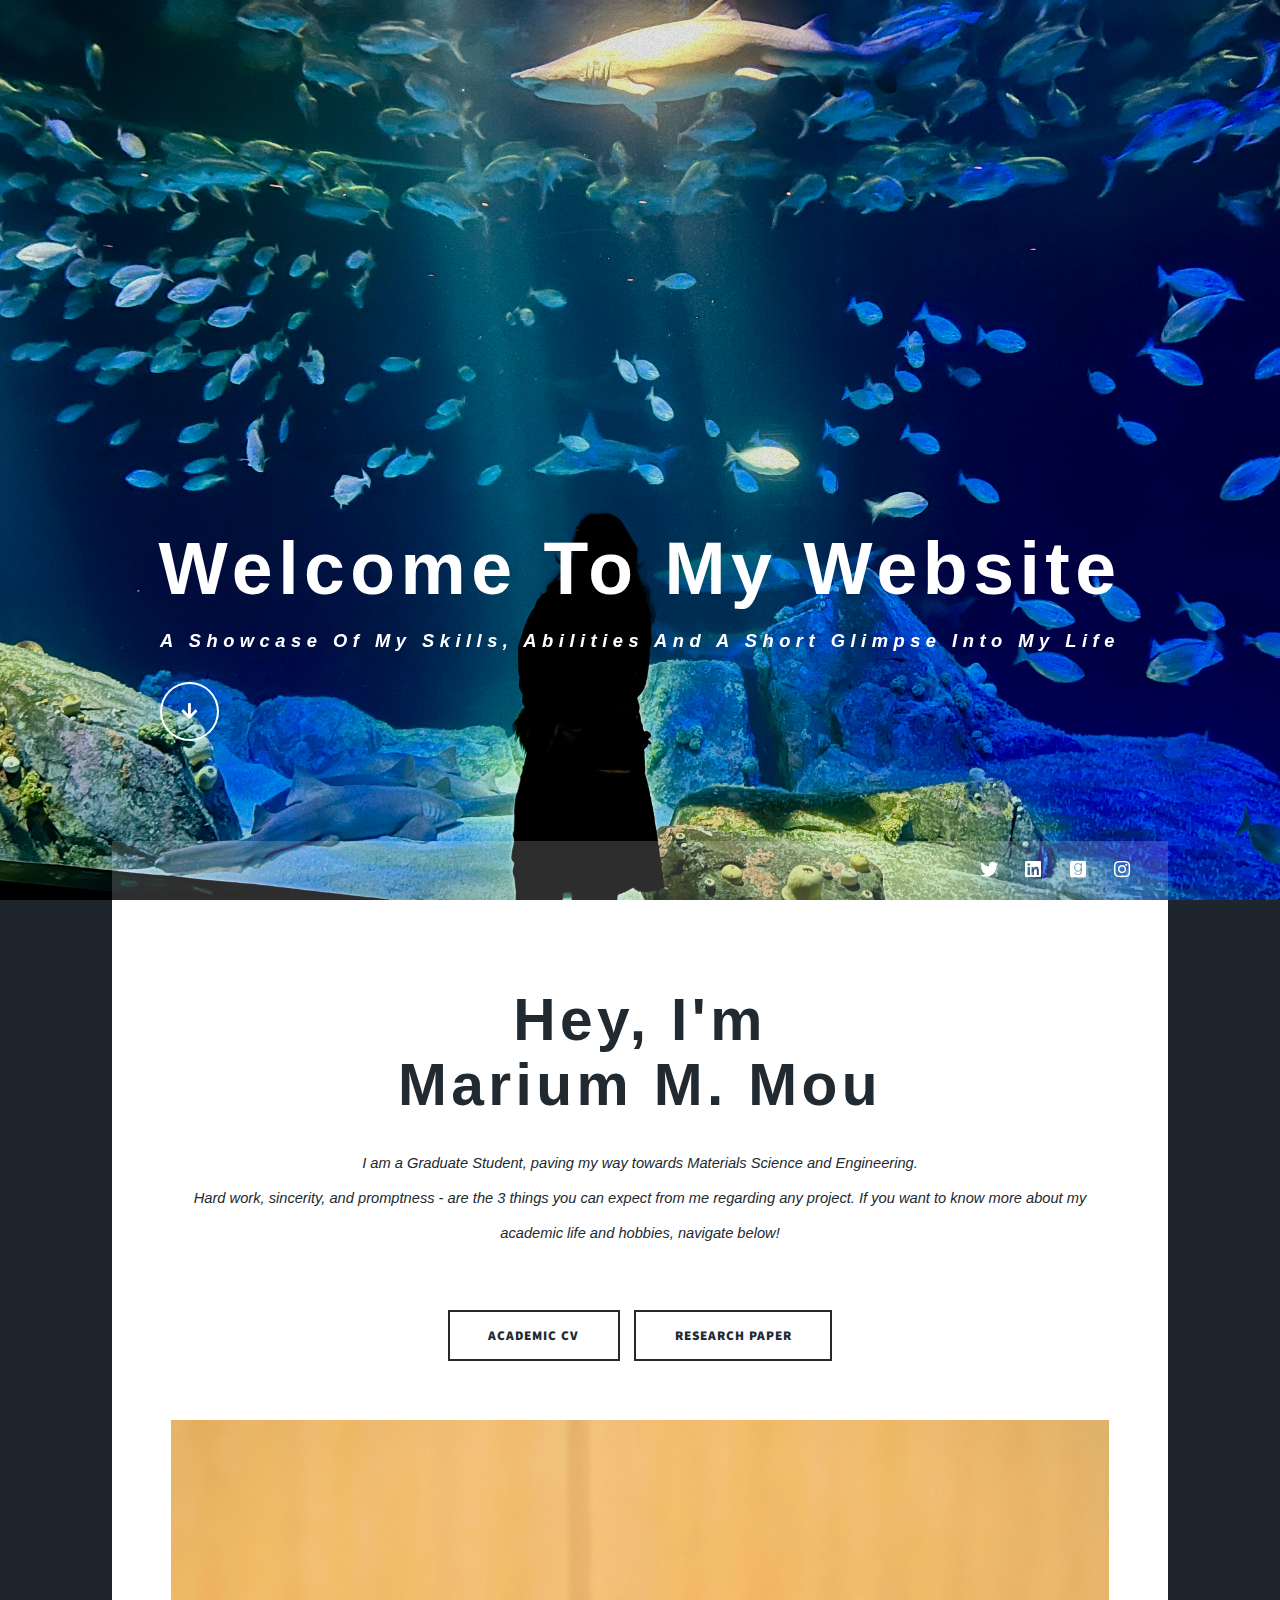
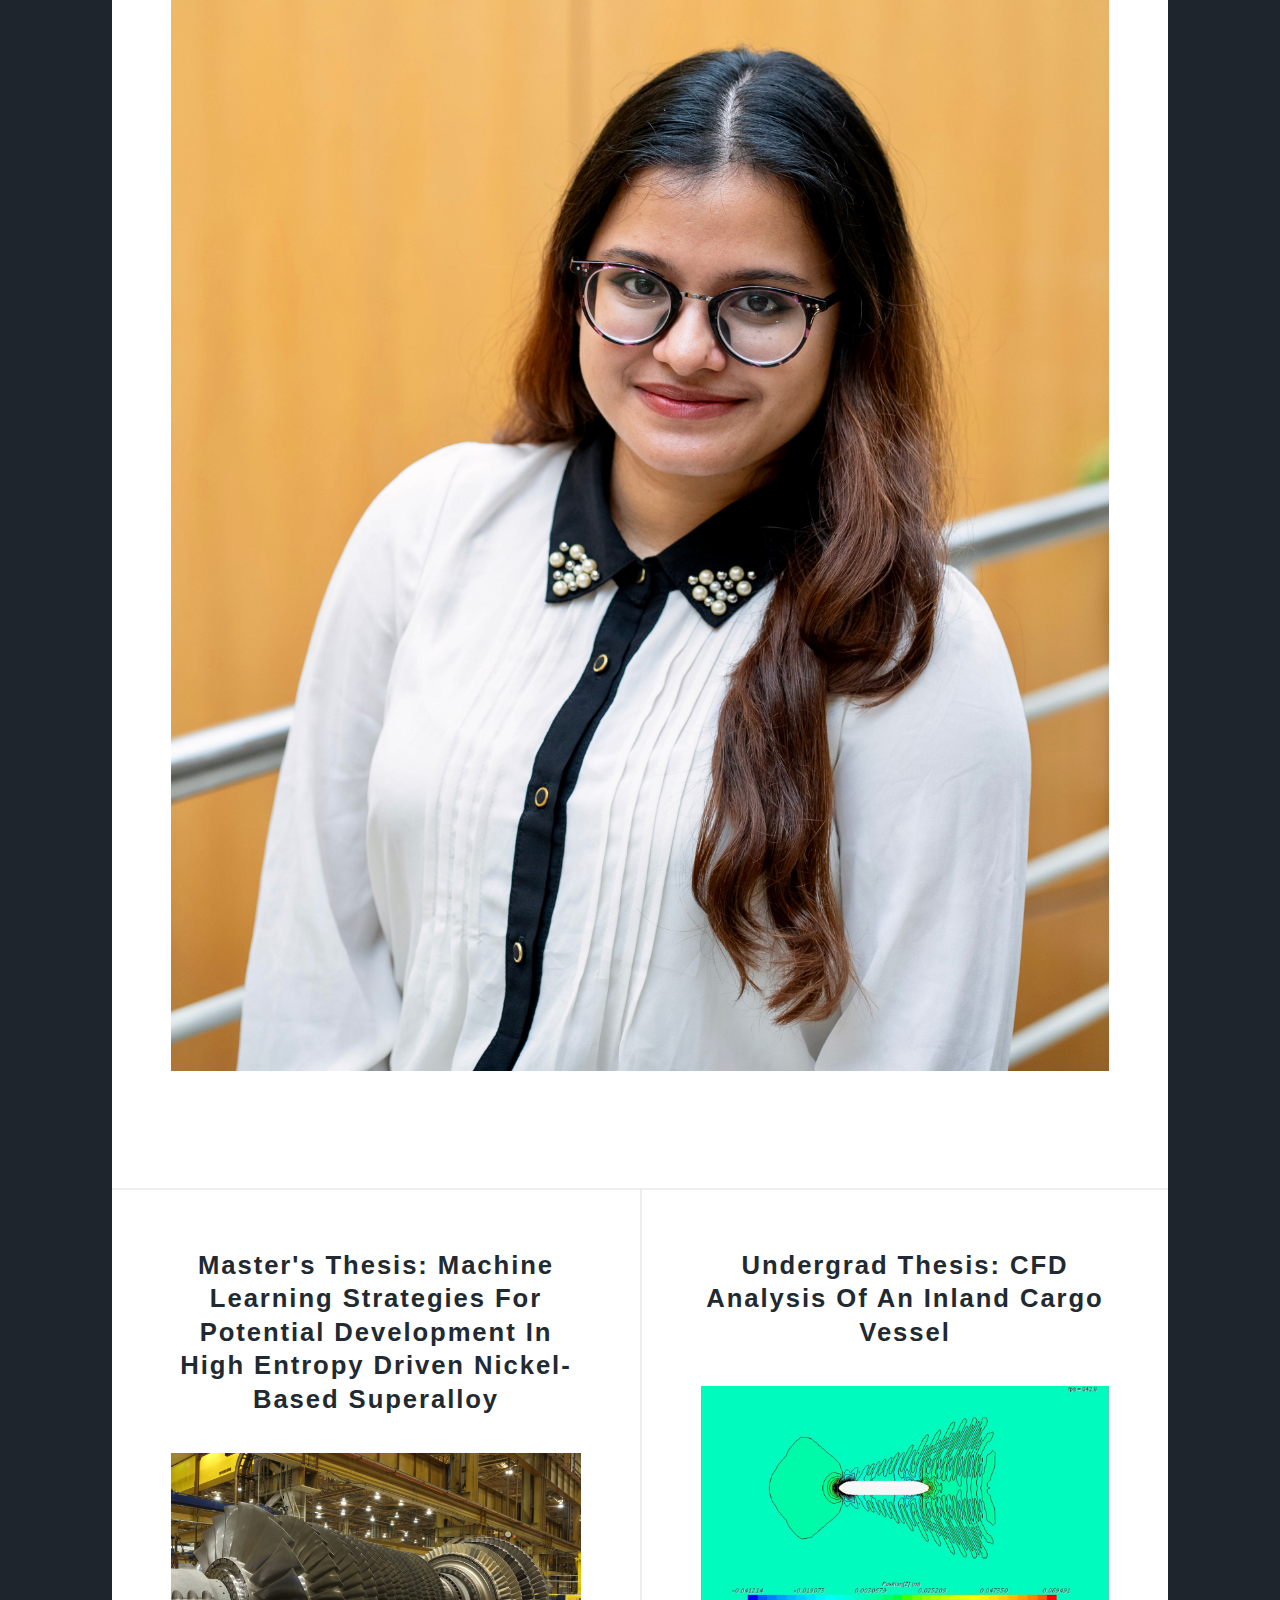
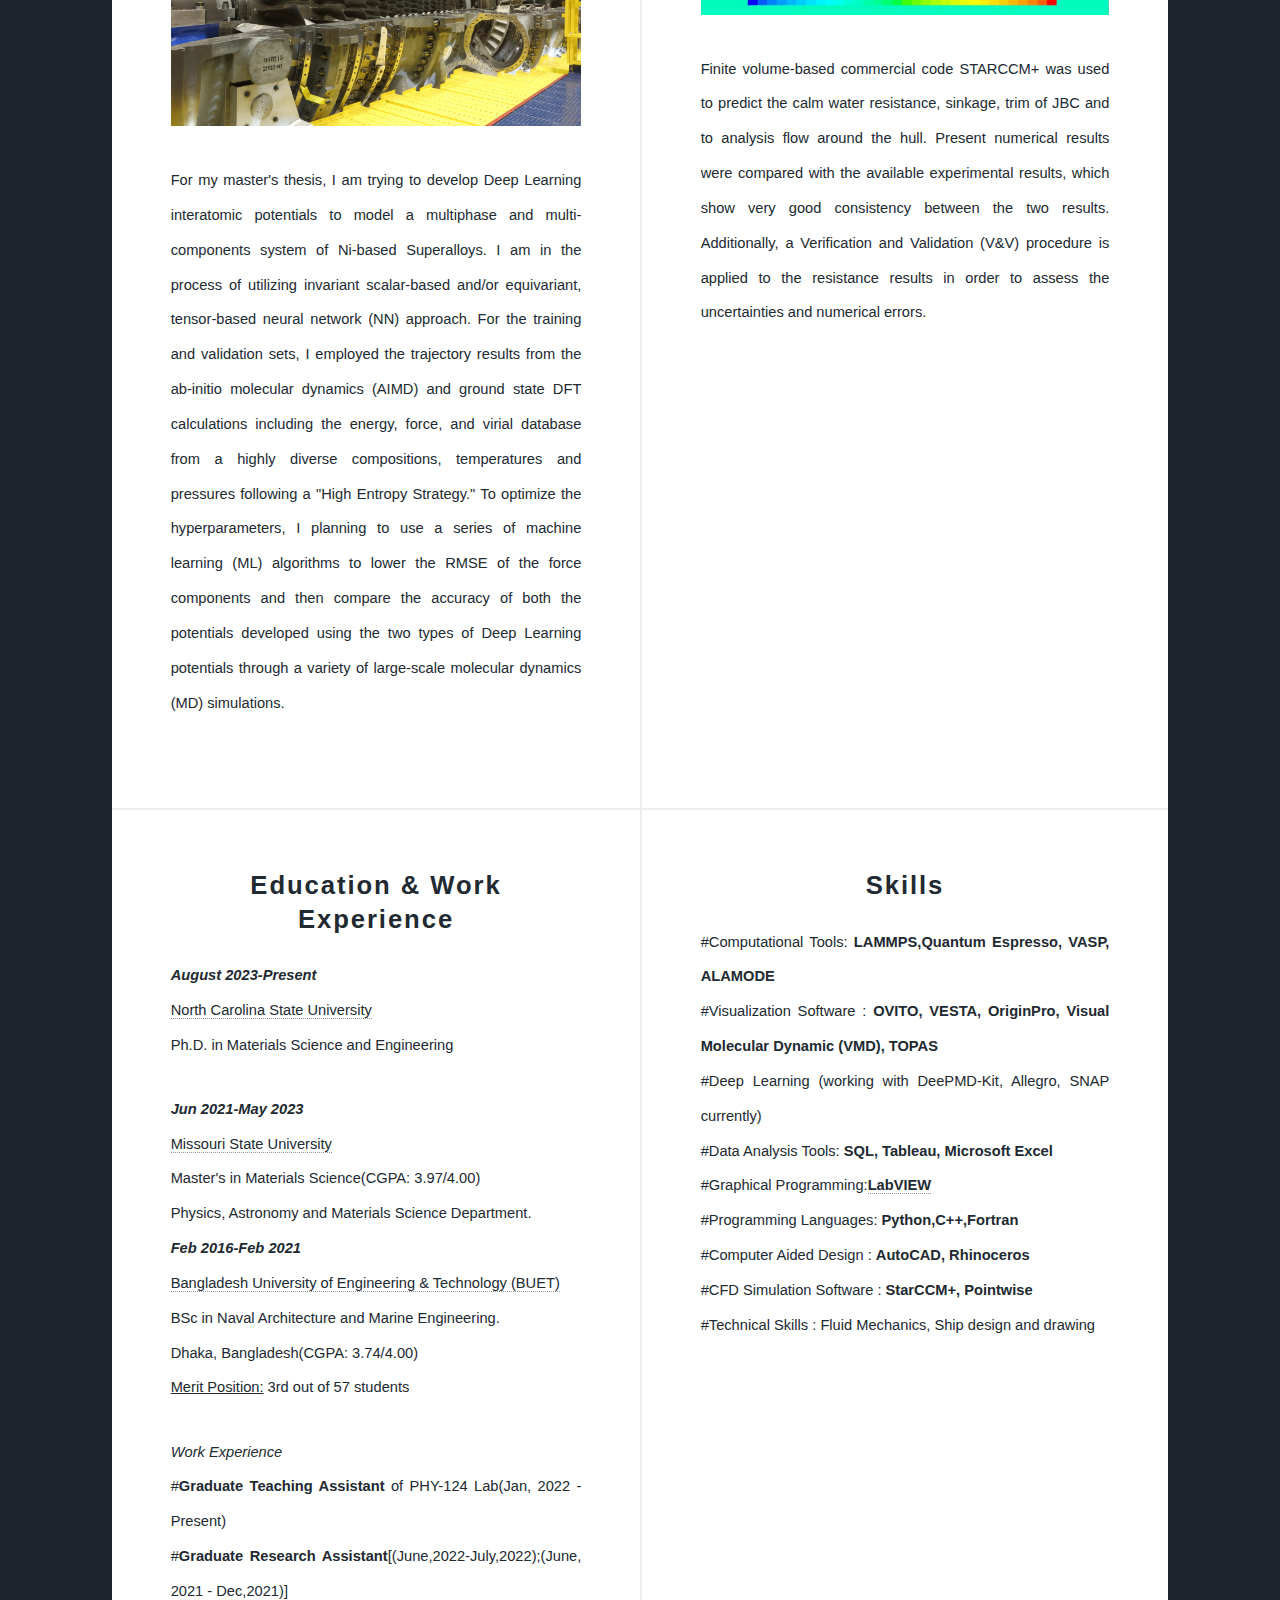
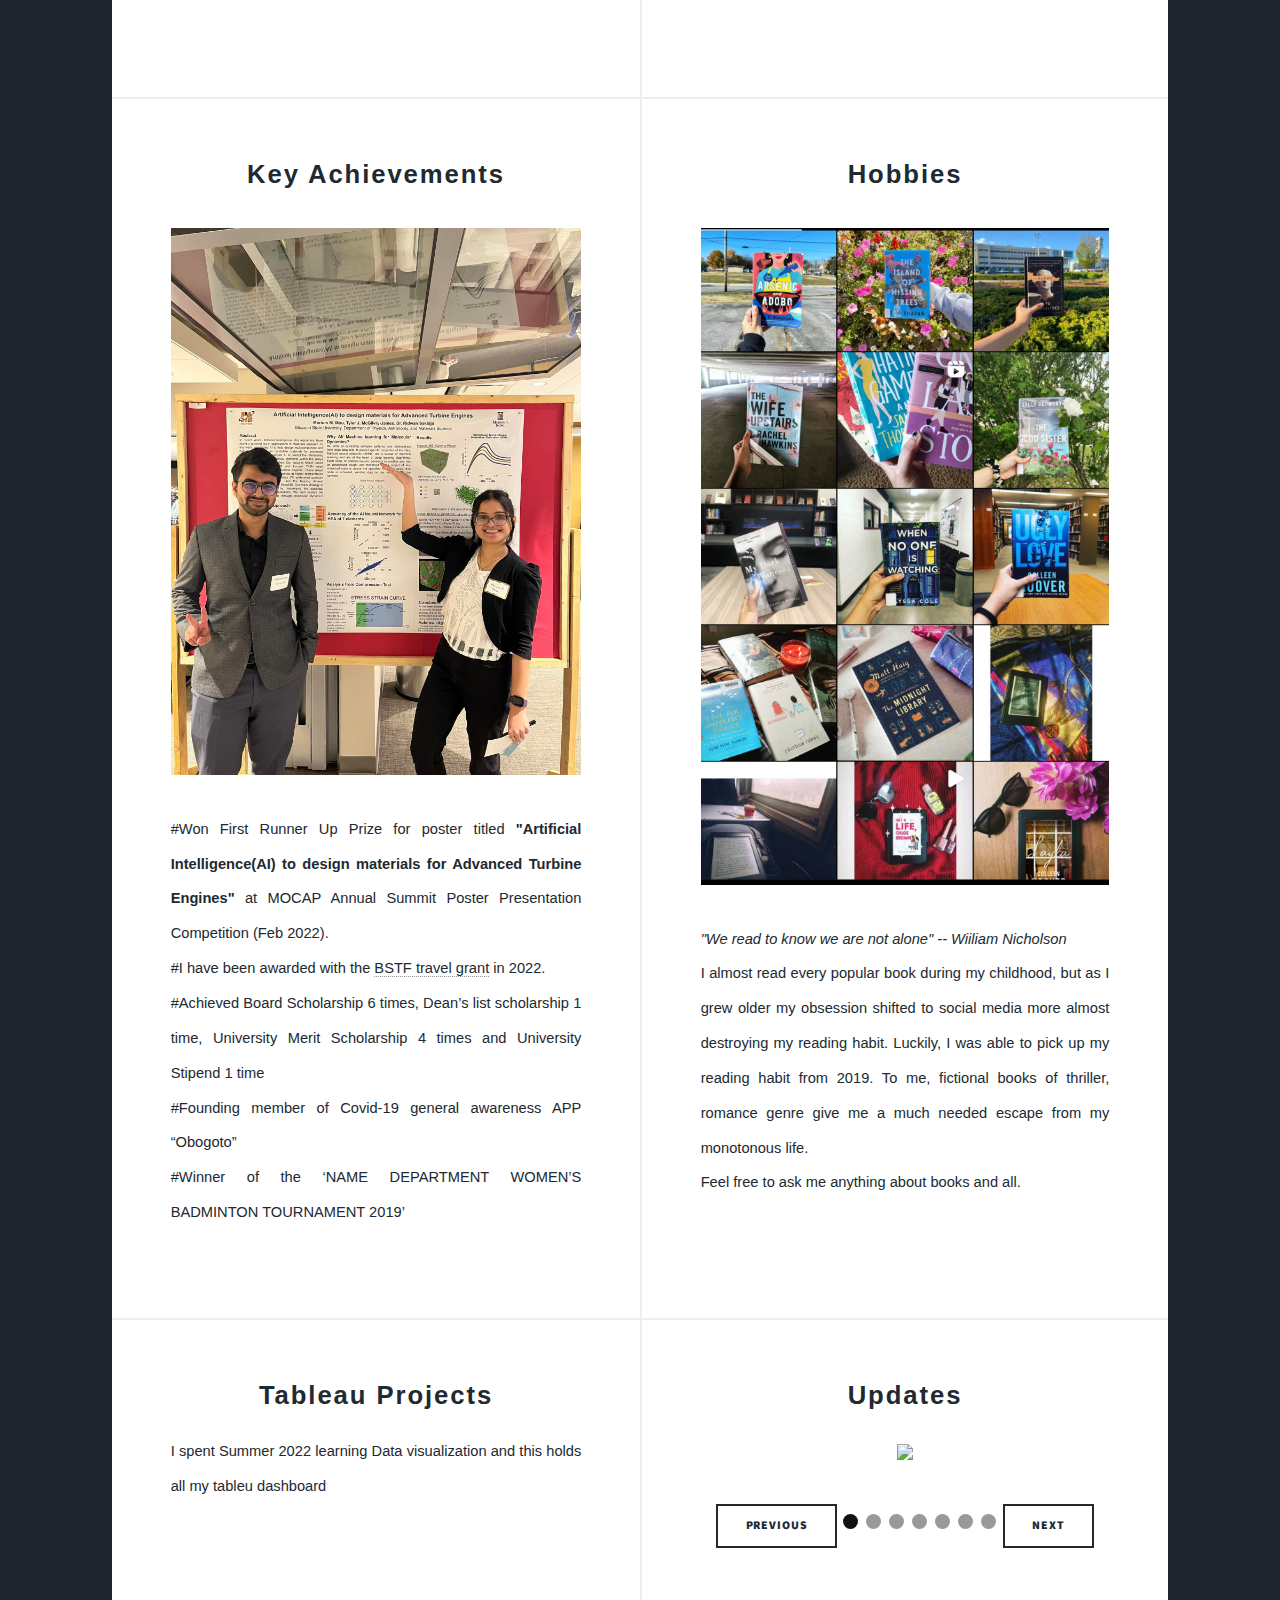
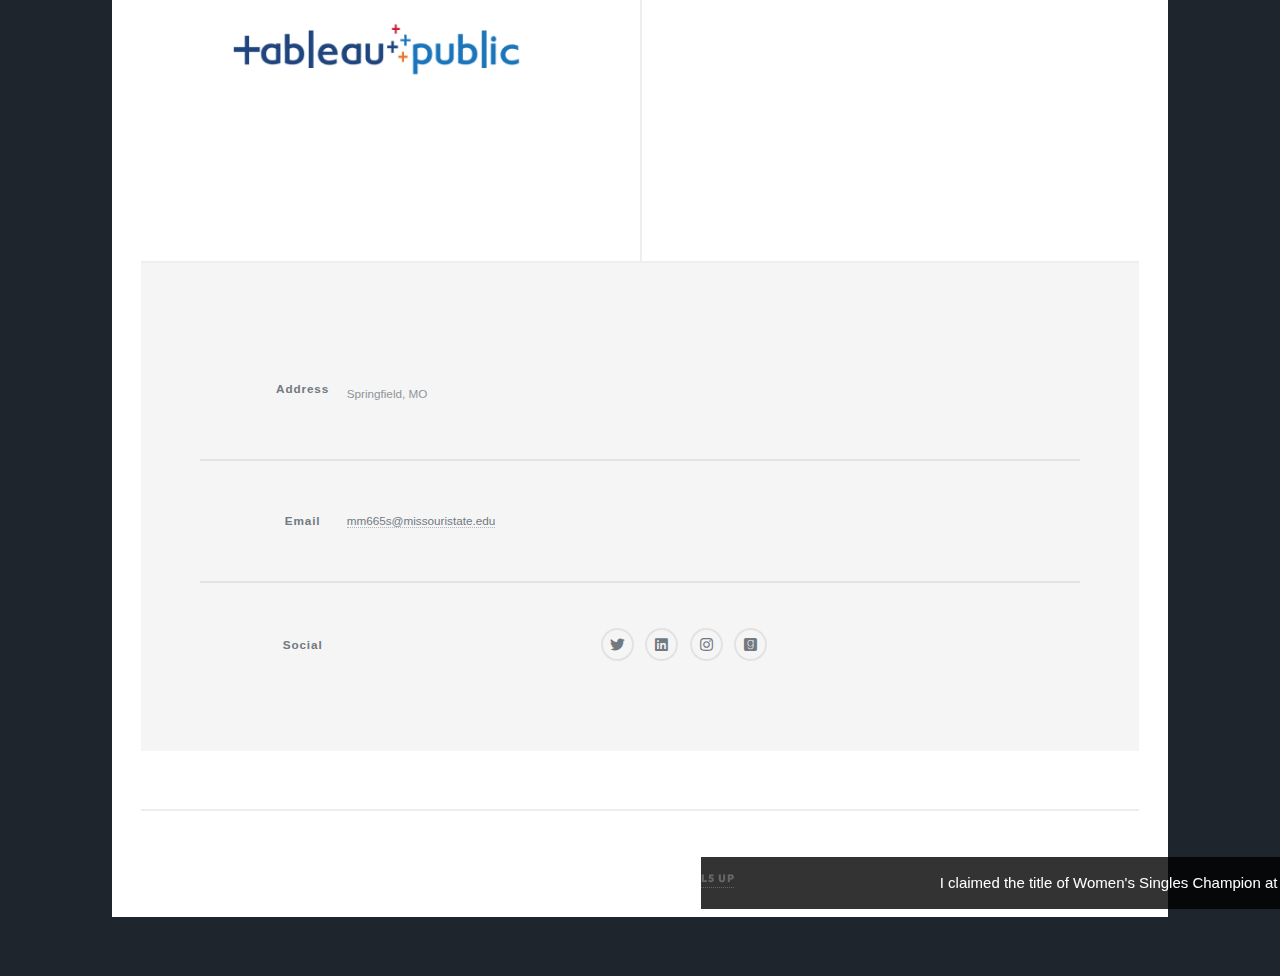
==== index.html @ 419c65ec "Update index.html" ====
<!DOCTYPE HTML>
<!--
	Marium Mostafiz
	html5up.net | @ajlkn
	Free for personal and commercial use under the CCA 3.0 license (html5up.net/license)
-->
<html>
	<head>
		<title>Marium Mostafiz Mou</title>
		<meta charset="utf-8" />
		<meta name="viewport" content="width=device-width, initial-scale=1, user-scalable=no" />
		<link rel="stylesheet" href="assets/css/main.css" />
		<noscript><link rel="stylesheet" href="assets/css/noscript.css" /></noscript>
	</head>
	<body class="is-preload">

		<!-- Wrapper -->
			<div id="wrapper" class="fade-in">

				<!-- Intro -->
					<div id="intro">
						<h1>Welcome to my website<h1>
						<p>A showcase of my skills, abilities and a short glimpse into my life </p>
						<ul class="actions">
							<li><a href="#header" class="button icon solid solo fa-arrow-down scrolly">Continue</a></li>
						</ul>
					</div>

				<!-- Header -->
					<header id="header">
						<a class="logo">MMM</a>
					</header>

				<!-- Nav -->
					<nav id="nav">
						<ul class="links">
							
					
						</ul>
						<ul class="icons">
							
							<li><a href="https://twitter.com/MariumMostafiz" class="icon brands alt fa-twitter"><span class="label">Twitter</span></a></li>
									<li><a href="https://www.linkedin.com/in/marium-mostafiz-mou-281064122/" class="icon brands fa-linkedin"><span class="label">Instagram</span></a></li>
									<li><a href="https://www.goodreads.com/user/show/91054111-marium-mostafiz-mou" class="icon brands alt fa-goodreads"><span class="label">goodreads</span></a></li>
									
									<li><a href="https://www.instagram.com/skint_book_lover/?hl=en" class="icon brands alt fa-instagram"><span class="label">Instagram</span></a></li>
						</ul>
					</nav>

				<!-- Main -->
					<div id="main">

						<!-- Featured Post -->
							<article class="post featured">
								<header class="major">
									
									<h2>Hey, I'm <br />
									Marium M. Mou</a></h2>
									<p>I am a Graduate Student, paving my way towards Materials Science and Engineering.<br />
										Hard work, sincerity, and promptness - are the 3 things you can expect from me regarding any project.
										If you want to know more about my academic life and hobbies, navigate below!<br />
								</p>
								</header>
						<ul class="actions special">
									<li><button onclick="location.href='Academic_CV_MMM_UPDATED.pdf'" class="button large">Academic CV</a></li>
									<li><a href="https://scholar.google.com/citations?user=sXoCIAUAAAAJ&hl=en&oi=sra" class="button large">Research Paper</a></li>
								</ul>
								<a  class="image main"><img src="images/IMG_9381.jpg" alt="" /></a>
								
							</article>

						<!-- Posts -->
							<section class="posts">
								<article>
									<header>
										
										<h2><a href="https://meetings.aps.org/Meeting/MAR22/Session/Q46.10">Master's Thesis: Machine Learning Strategies for <br />
										Potential Development in high entropy driven Nickel-Based Superalloy</a></h2>
									</header>
									<a  class="image fit"><img src="images/pic02.jpg" alt="" /></a>
									<p>For my master's thesis, I am trying to develop Deep Learning interatomic potentials to model a multiphase and multi-components system of Ni-based Superalloys. I am in the process of utilizing invariant scalar-based and/or equivariant, tensor-based neural network (NN) approach. For the training and validation sets, I employed the trajectory results from the ab-initio molecular dynamics (AIMD) and ground state DFT calculations including the energy, force, and virial database from a highly diverse compositions, temperatures and pressures following a "High Entropy Strategy." To optimize the hyperparameters, I planning to use a series of machine learning (ML) algorithms to lower the RMSE of the force components and then compare the accuracy of both the potentials developed using the two types of Deep Learning potentials through a variety of large-scale molecular dynamics (MD) simulations.  </p>
									<ul class="actions special">
										
									</ul>
								</article>
								<article>
									<header>
										
										<h2><a href="https://www.taylorfrancis.com/chapters/edit/10.1201/9781003320272-47/comparative-study-resistance-prediction-using-different-rans-solvers-rahaman-zakaria-mostafiz-islam">Undergrad Thesis: CFD Analysis of an Inland Cargo Vessel<br />
									</a></h2>
									</header>
									<a class="image fit"><img src="images/pic03.jpg" alt="" /></a>
									<p>Finite volume-based commercial code STARCCM+ was
										used to predict the calm water resistance, sinkage, trim of JBC and to analysis flow around the hull.
										Present numerical results were compared with the available experimental results, which show very good
										consistency between the two results. Additionally, a Verification and Validation (V&amp;V) procedure is
										applied to the resistance results in order to assess the uncertainties and numerical errors. </p>
									<ul class="actions special">
										
									</ul>
								</article>
								<article>
									<header>
										
										<h2>Education & Work Experience<br />
										</h2>
									</header>
									
									<p><em><b>August 2023-Present</em></b><br /><a href="https://www.mse.ncsu.edu/">

										North Carolina State University</a><br />
										
										Ph.D. in Materials Science and Engineering<br />
										
									
									<p><em><b>Jun 2021-May 2023</em></b><br /><a href="https://www.missouristate.edu/">

										Missouri State University</a><br />
										
										Master's in Materials Science(CGPA: 3.97/4.00)<br />
										
										Physics, Astronomy and Materials Science Department.<br />

									<em><b>Feb 2016-Feb 2021</em></b><br /><a href="https://www.buet.ac.bd/web/#/">
										Bangladesh University of Engineering & Technology (BUET)</a><br />
									BSc in Naval Architecture and Marine Engineering.<br />
									Dhaka, Bangladesh(CGPA: 3.74/4.00)<br />
									<u>Merit Position:</u> 3rd out of 57 students<br />
									<p><em>Work Experience</em><br/>
											  #<b>Graduate Teaching Assistant</b> of PHY-124 Lab(Jan, 2022 - Present)<br/>
									   #<b>Graduate Research Assistant</b>[(June,2022-July,2022);(June, 2021 - Dec,2021)]<br/></p>



										
									
										
									
									</p>
									<ul class="actions special">
										<li><a href="#" ></a></li>
									</ul>
								</article>
								<article>
									<header>
										
										<h2>Skills<br />
										</a></h2>
									</header>
									
									<p> #Computational Tools: <b>LAMMPS,Quantum Espresso, VASP, ALAMODE</b><br />
										#Visualization Software : <b>OVITO, VESTA, OriginPro, Visual Molecular Dynamic (VMD), TOPAS</b><br />
										#Deep Learning (working with DeePMD-Kit, Allegro, SNAP currently)<br />
										#Data Analysis Tools: <b>SQL, Tableau, Microsoft Excel</b><br />
										#Graphical Programming:<b><a href="https://livemissouristate-my.sharepoint.com/:p:/g/personal/mm665s_login_missouristate_edu/EVOlqI3rJghHgBRMPtbC-HwBcKuM5pqjo9LuR5aTsO_8Rg?e=da4Fbv">LabVIEW</b></a><br />
		
										#Programming Languages: <b>Python,C++,Fortran</b><br />
										#Computer Aided Design : <b>AutoCAD, Rhinoceros</b><br />
										#CFD Simulation Software : <b>StarCCM+, Pointwise</b><br />
										#Technical Skills : Fluid Mechanics, Ship design and drawing<br />

										
									</p>
									<ul class="actions special">
										<li><a href="#" ></a></li>
									</ul>
								</article>
								<article>
									<header>
										
										<h2>Key Achievements<br />
										</a></h2>
									</header>
									<a  class="image fit"><img src="images/mocap2.jpg" alt="" /></a>
									<p>#Won First Runner Up Prize for poster titled<b> "Artificial Intelligence(AI) to design materials for Advanced Turbine Engines" </b>at MOCAP Annual Summit Poster Presentation Competition (Feb 2022).</b><br />
				#I have been awarded with the <a href="https://bstf.erd.gov.bd/certification">
										BSTF travel grant</a> in 2022.	<br />				   
				#Achieved Board Scholarship 6 times, Dean’s list scholarship 1 time, University Merit Scholarship 4 times and University Stipend 1 time<br/>
									   #Founding member of Covid-19 general awareness APP “Obogoto”<br/>
									   #Winner of the ‘NAME DEPARTMENT WOMEN’S BADMINTON TOURNAMENT 2019’<br/>
															   
									</p>
									<ul class="actions special">
										<li><a href="#"></a></li>
									</ul>
								</article>
								<article>
									<header>
										
										<h2><a href="#">Hobbies<br />
										</a></h2>
									</header>
									<a href="https://www.instagram.com/skint_book_lover/?hl=en" class="image fit"><img src="images/pic07.jpeg" alt="" /></a>
									<p><em>"We read to know we are not alone" -- Wiiliam Nicholson</em><br/>
									I almost read every popular book during my childhood, but as I grew older my obsession shifted to social media more almost destroying my reading habit. Luckily, I was able to pick up my reading habit from 2019. To me, fictional books of thriller, romance genre give me a much needed escape from my monotonous life.<br/>
									Feel free to ask me anything about books and all.



									</p>
									<ul class="actions special">
										<li><a href="#" ></a></li>
									</ul>
								</article>
		                                                 <article>
									<header>
										
										<h2>Tableau Projects<br />
										</a></h2>
									</header>
									
									<p>I spent Summer 2022 learning Data visualization and this holds all my tableu dashboard </b>
									   						   
									</p>
									<ul class="actions special">
							               <a href="https://public.tableau.com/app/profile/marium.mostafiz.mou" class="image fit"><img src="images/pic10.png" alt="" /></a>
											</ul>
								</article>


<article>

						<header>			
										
										<h2>Updates<br/>
										</a></h2>
									</header>
									<style>
      <head>
   
    <style>
      * {
        box-sizing: border-box
      }
      body {
        font-family: Verdana, sans-serif;
        margin: 0
      }
      .mySlides {
        display: none
      }
      img {
        vertical-align: middle;
      }
      .slideshow-container {
        max-width: 1000px;
        position: relative;
        margin: auto;
      }
      /* Next & previous buttons */
      .prev,
      .next {
        cursor: pointer;
        position: absolute;
        top: 50%;
        width: auto;
        padding: 16px;
        margin-top: -22px;
        color: white;
        font-weight: bold;
        font-size: 18px;
        transition: 0.6s ease;
        border-radius: 0 3px 3px 0;
        user-select: none;
      }
      /* Position the "next button" to the right */
      .next {
        right: 0;
        border-radius: 3px 0 0 3px;
      }
      /* On hover, add a black background color with a little bit see-through */
      .prev:hover,
      .next:hover {
        background-color: rgba(0, 0, 0, 0.8);
      }
      /* Caption text */
      .text {
        color: #ffffff;
        font-size: 15px;
        padding: 8px 12px;
        position: absolute;
	background-color: rgba(0,0,0,0.8);
        bottom: 8px;
        width: 100%;
        text-align: center;
      }
      /* Number text (1/3 etc) */
      .numbertext {
        color: #ffffff;
        font-size: 12px;
        padding: 8px 12px;
        position: absolute;
        top: 0;
      }
      /* The dots/bullets/indicators */
      .dot {
        cursor: pointer;
        height: 15px;
        width: 15px;
        margin: 0 2px;
        background-color: #999999;
        border-radius: 50%;
        display: inline-block;
        transition: background-color 0.6s ease;
      }
      .active,
      .dot:hover {
        background-color: #111111;
      }
      /* Fading animation */
      .fade {
        -webkit-animation-name: fade;
        -webkit-animation-duration: 1.5s;
        animation-name: fade;
        animation-duration: 1.5s;
      }
      @-webkit-keyframes fade {
        from {
          opacity: .4
        }
        to {
          opacity: 1
        }
      }
      @keyframes fade {
        from {
          opacity: .4
        }
        to {
          opacity: 1
        }
      }
      /* On smaller screens, decrease text size */
      @media only screen and (max-width: 300px) {
        .prev,
        .next,
        .text {
          font-size: 11px
        }
      }
    </style>
  </head>
  <body>
 <div class="mySlides fade">
             <div class="numbertext">1 / 7</div>
             <img src="images/IMG_3418.jpg" style="width:100%">
             <div class="text"> I claimed the title of Women's Singles Champion at the BSSC Winter Sport 2024 event.</div>
  </div>
<div class="mySlides fade">
             <div class="numbertext">2 / 7</div>
             <img src="images/e5843d34-ad62-4ffe-9d08-8d416a14eee7.jpg" style="width:100%">
             <div class="text">International Orientation at NC State: August,2023.</div>
  </div>


      <div class="mySlides fade">
        <div class="numbertext"> 3 / 4</div>
        <img src="images/aps2.JPG" style="width:100%">
        <div class="text">It was thrilling to present my research work at the APS March Meeting'22.</div>
      </div>
	    <div class="mySlides fade">
             <div class="numbertext"> 4 / 7</div>
             <img src="images/apsmarch.jpg" style="width:100%">
             <div class="text">APS March 2023 in Las Vegas. Also I got a free headshot from there.</div>
  </div>
	    <div class="mySlides fade">
             <div class="numbertext"> 5 / 7</div>
             <img src="images/IMG_defense.jpg" style="width:100%">
             <div class="text">I defended my Master's thesis in April,2023. </div>
  </div>
<div class="slideshow-container">
      <div class="mySlides fade">
        <div class="numbertext"> 6 / 7</div>
        <img src="images/pams.jpg"  style="width:100%">
        
      </div>

      <div class="mySlides fade">
        <div class="numbertext"> 7 / 7</div>
        <img src="images/eidf.jpg" style="width:100%">
        <div class="text">EIDF 2023</div>
 </div>
	    
  <br>
	    <div style="text-align:center">
  <button class="prevnext" onclick="plusSlides(-1)">Previous</button>
  <span class="dot" onclick="currentSlide(1)"></span>
  <span class="dot" onclick="currentSlide(2)"></span>
  <span class="dot" onclick="currentSlide(3)"></span>
  <span class="dot" onclick="currentSlide(4)"></span>
  <span class="dot" onclick="currentSlide(5)"></span>
 <span class="dot" onclick="currentSlide(6)"></span>
  <span class="dot" onclick="currentSlide(7)"></span>
		    
  <button class="prevnext" onclick="plusSlides(1)">Next</button>
</div>

<script>
  let slideIndex = 1;
  let timeoutId = null;
  const slides = document.getElementsByClassName("mySlides");
  const dots = document.getElementsByClassName("dot");

  showSlides(slideIndex);

  function currentSlide(index) {
    slideIndex = index;
    showSlides(slideIndex);
  }

  function plusSlides(direction) {
    slideIndex += direction;

    if (slideIndex > slides.length) {
      slideIndex = 1;
    } else if (slideIndex < 1) {
      slideIndex = slides.length;
    }

    showSlides(slideIndex);
  }

  function showSlides(index) {
    // Hide all slides
    for (let i = 0; i < slides.length; i++) {
      slides[i].style.display = "none";
    }

    // Deactivate all dots
    for (let i = 0; i < dots.length; i++) {
      dots[i].classList.remove("active");
    }

    // Show the slide with the given index
    slides[index - 1].style.display = "block";
    dots[index - 1].classList.add("active");
  }
</script>

  
  </body>		</article>
							</section>





							</section>


  </body>		</article>
						

				<!-- Footer -->
					<footer id="footer">
					
						<section class="split contact">
							<section class="alt">
								<h3>Address</h3>
								<p>Springfield, MO</p><br />
								
							</section>
							
							<section>
								<h3>Email</h3>
								<p><a href="mailto:mm665s@missouristate.edu">mm665s@missouristate.edu</a></p>
							</section>
							<section>
								<h3>Social</h3>
								<ul class="icons alt">
									<li><a href="https://twitter.com/MariumMostafiz" class="icon brands alt fa-twitter"><span class="label">Twitter</span></a></li>
									<li><a href="https://www.linkedin.com/in/marium-mostafiz-mou-281064122/" class="icon brands fa-linkedin"><span class="label">linkedin</span></a></li>
									
									<li><a href="https://www.instagram.com/skint_book_lover/?hl=en" class="icon brands alt fa-instagram"><span class="label">Instagram</span></a></li>
									<li><a href="https://www.goodreads.com/user/show/91054111-marium-mostafiz-mou" class="icon brands alt fa-goodreads"><span class="label">goodreads</span></a></li>
								</ul>
							</section>
						</section>
					</footer>

				<!-- Copyright -->
					<div id="copyright">
						<ul><li>&copy; MMM</li><li>Design: <a href="https://html5up.net">HTML5 UP</a></li></ul>
					</div>

			</div>

		<!-- Scripts -->
			<script src="assets/js/jquery.min.js"></script>
			<script src="assets/js/jquery.scrollex.min.js"></script>
			<script src="assets/js/jquery.scrolly.min.js"></script>
			<script src="assets/js/browser.min.js"></script>
			<script src="assets/js/breakpoints.min.js"></script>
			<script src="assets/js/util.js"></script>
			<script src="assets/js/main.js"></script>

	</body>
</html>
---- assets/css/main.css ----
@import url(fontawesome-all.min.css);
@import url("https://fonts.googleapis.com/css?family=Merriweather:300,700,300italic,700italic|Source+Sans+Pro:900");

/*
	Massively by HTML5 UP
	html5up.net | @ajlkn
	Free for personal and commercial use under the CCA 3.0 license (html5up.net/license)
*/

html, body, div, span, applet, object,
iframe, h1, h2, h3, h4, h5, h6, p, blockquote,
pre, a, abbr, acronym, address, big, cite,
code, del, dfn, em, img, ins, kbd, q, s, samp,
small, strike, strong, sub, sup, tt, var, b,
u, i, center, dl, dt, dd, ol, ul, li, fieldset,
form, label, legend, table, caption, tbody,
tfoot, thead, tr, th, td, article, aside,
canvas, details, embed, figure, figcaption,
footer, header, hgroup, menu, nav, output, ruby,
section, summary, time, mark, audio, video {
	margin: 0;
	padding: 0;
	border: 0;
	font-size: 100%;
	font: inherit;
	vertical-align: baseline;}

article, aside, details, figcaption, figure,
footer, header, hgroup, menu, nav, section {
	display: block;}

body {
	line-height: 1;
}

ol, ul {
	list-style: none;
}

blockquote, q {
	quotes: none;
}

	blockquote:before, blockquote:after, q:before, q:after {
		content: '';
		content: none;
	}

table {
	border-collapse: collapse;
	border-spacing: 0;
}

body {
	-webkit-text-size-adjust: none;
}

mark {
	background-color: transparent;
	color: inherit;
}

input::-moz-focus-inner {
	border: 0;
	padding: 0;
}

input, select, textarea {
	-moz-appearance: none;
	-webkit-appearance: none;
	-ms-appearance: none;
	appearance: none;
}

/* Basic */

	@-ms-viewport {
		width: device-width;
	}

	body {
		-ms-overflow-style: scrollbar;
	}

	@media screen and (max-width: 480px) {

		html, body {
			min-width: 320px;
		}

	}

	html {
		box-sizing: border-box;
	}

	*, *:before, *:after {
		box-sizing: inherit;
	}

	body {
		background-color: #1e252d;
	}

		body.is-preload *, body.is-preload *:before, body.is-preload *:after {
			-moz-animation: none !important;
			-webkit-animation: none !important;
			-ms-animation: none !important;
			animation: none !important;
			-moz-transition: none !important;
			-webkit-transition: none !important;
			-ms-transition: none !important;
			transition: none !important;
		}

/* Type */

	html {
		font-size: 16pt;
	}

		@media screen and (max-width: 1680px) {

			html {
				font-size: 12pt;
			}

		}

		@media screen and (max-width: 1280px) {

			html {
				font-size: 11pt;
			}

		}

		@media screen and (max-width: 360px) {

			html {
				font-size: 10pt;
			}

		}

	body {
		color: #212931;
	}

	body, input, select, textarea {
		font-family: "Merriweather", Georgia, serif;
		font-weight: 300;
		font-size: 1rem;
		line-height: 2.375;
	}

	a {
		-moz-transition: color 0.2s ease-in-out, background-color 0.2s ease-in-out, border-color 0.2s ease-in-out, box-shadow 0.2s ease-in-out;
		-webkit-transition: color 0.2s ease-in-out, background-color 0.2s ease-in-out, border-color 0.2s ease-in-out, box-shadow 0.2s ease-in-out;
		-ms-transition: color 0.2s ease-in-out, background-color 0.2s ease-in-out, border-color 0.2s ease-in-out, box-shadow 0.2s ease-in-out;
		transition: color 0.2s ease-in-out, background-color 0.2s ease-in-out, border-color 0.2s ease-in-out, box-shadow 0.2s ease-in-out;
		border-bottom: dotted 1px;
		text-decoration: none;
	}

		a:hover {
			border-bottom-color: transparent;
		}

	strong, b {
		font-weight: 600;
	}

	em, i {
		font-style: italic;
	}

	p {
		text-align: justify;
		margin: 0 0 2rem 0;
	}

	h1, h2, h3, h4, h5, h6 {
		font-family: "Arial", Helvetica, sans-serif;
		font-weight: 900;
		line-height: 1.5;
		letter-spacing: 0.075em;
		text-transform: uppercase;
		margin: 0 0 1rem 0;
		text-transform: capitalize; 

	}

		h1 a, h2 a, h3 a, h4 a, h5 a, h6 a {
			border-bottom: 0;
			color: inherit;
			text-decoration: none;
		}

	h1 {
		font-size: 4rem;
		line-height: 1.1;
		margin: 0 0 2rem 0;
	}

	h2 {
		font-size: 1.75rem;
		line-height: 1.3;
		margin: 0 0 1.5rem 0;
	}

	h3 {
		font-size: 1.25rem;
		margin: 0 0 1.5rem 0;
	}

	h4 {
		font-size: 1rem;
	}

	h5 {
		font-size: 0.9rem;
	}

	h6 {
		font-size: 0.8rem;
	}

	sub {
		font-size: 0.8rem;
		position: relative;
		top: 0.5rem;
	}

	sup {
		font-size: 0.8rem;
		position: relative;
		top: -0.5rem;
	}

	blockquote {
		border-left: solid 4px;
		font-style: italic;
		margin: 0 0 2rem 0;
		padding: 0.5rem 0 0.5rem 2rem;
	}

	code {
		border: solid 2px;
		font-family: "Courier New", monospace;
		font-size: 0.9rem;
		margin: 0 0.25rem;
		padding: 0.25rem 0.65rem;
	}

	pre {
		-webkit-overflow-scrolling: touch;
		font-family: "Courier New", monospace;
		font-size: 0.9rem;
		margin: 0 0 2rem 0;
	}

		pre code {
			display: block;
			line-height: 1.75;
			padding: 1rem 1.5rem;
			overflow-x: auto;
		}

	hr {
		border: 0;
		border-bottom: solid 2px;
		margin: 3rem 0;
	}

		hr.major {
			margin: 5rem 0;
		}

	.align-left {
		text-align: left;
	}

	.align-center {
		text-align: center;
	}

	.align-right {
		text-align: right;
	}

	input, select, textarea {
		color: #212931;
	}

	a {
		color: #212931;
		border-bottom-color: rgba(33, 41, 49, 0.5);
	}

		a:hover {
			border-bottom-color: transparent;
			color: #18bfef !important;
		}

	strong, b {
		color: #212931;
	}

	h1, h2, h3, h4, h5, h6 {
		color: #212931;
	}

	blockquote {
		border-left-color: #eeeeee;
	}

	code {
		background: rgba(220, 220, 220, 0.25);
		border-color: #eeeeee;
	}

	hr {
		border-bottom-color: #eeeeee;
	}

/* Row */

	.row {
		display: flex;
		flex-wrap: wrap;
		box-sizing: border-box;
		align-items: stretch;
	}

		.row > * {
			box-sizing: border-box;
		}

		.row.gtr-uniform > * > :last-child {
			margin-bottom: 0;
		}

		.row.aln-left {
			justify-content: flex-start;
		}

		.row.aln-center {
			justify-content: center;
		}

		.row.aln-right {
			justify-content: flex-end;
		}

		.row.aln-top {
			align-items: flex-start;
		}

		.row.aln-middle {
			align-items: center;
		}

		.row.aln-bottom {
			align-items: flex-end;
		}

		.row > .imp {
			order: -1;
		}

		.row > .col-1 {
			width: 8.33333%;
		}

		.row > .off-1 {
			margin-left: 8.33333%;
		}

		.row > .col-2 {
			width: 16.66667%;
		}

		.row > .off-2 {
			margin-left: 16.66667%;
		}

		.row > .col-3 {
			width: 25%;
		}

		.row > .off-3 {
			margin-left: 25%;
		}

		.row > .col-4 {
			width: 33.33333%;
		}

		.row > .off-4 {
			margin-left: 33.33333%;
		}

		.row > .col-5 {
			width: 41.66667%;
		}

		.row > .off-5 {
			margin-left: 41.66667%;
		}

		.row > .col-6 {
			width: 50%;
		}

		.row > .off-6 {
			margin-left: 50%;
		}

		.row > .col-7 {
			width: 58.33333%;
		}

		.row > .off-7 {
			margin-left: 58.33333%;
		}

		.row > .col-8 {
			width: 66.66667%;
		}

		.row > .off-8 {
			margin-left: 66.66667%;
		}

		.row > .col-9 {
			width: 75%;
		}

		.row > .off-9 {
			margin-left: 75%;
		}

		.row > .col-10 {
			width: 83.33333%;
		}

		.row > .off-10 {
			margin-left: 83.33333%;
		}

		.row > .col-11 {
			width: 91.66667%;
		}

		.row > .off-11 {
			margin-left: 91.66667%;
		}

		.row > .col-12 {
			width: 100%;
		}

		.row > .off-12 {
			margin-left: 100%;
		}

		.row.gtr-0 {
			margin-top: 0;
			margin-left: 0rem;
		}

			.row.gtr-0 > * {
				padding: 0 0 0 0rem;
			}

			.row.gtr-0.gtr-uniform {
				margin-top: 0rem;
			}

				.row.gtr-0.gtr-uniform > * {
					padding-top: 0rem;
				}

		.row.gtr-25 {
			margin-top: 0;
			margin-left: -0.375rem;
		}

			.row.gtr-25 > * {
				padding: 0 0 0 0.375rem;
			}

			.row.gtr-25.gtr-uniform {
				margin-top: -0.375rem;
			}

				.row.gtr-25.gtr-uniform > * {
					padding-top: 0.375rem;
				}

		.row.gtr-50 {
			margin-top: 0;
			margin-left: -0.75rem;
		}

			.row.gtr-50 > * {
				padding: 0 0 0 0.75rem;
			}

			.row.gtr-50.gtr-uniform {
				margin-top: -0.75rem;
			}

				.row.gtr-50.gtr-uniform > * {
					padding-top: 0.75rem;
				}

		.row {
			margin-top: 0;
			margin-left: -1.5rem;
		}

			.row > * {
				padding: 0 0 0 1.5rem;
			}

			.row.gtr-uniform {
				margin-top: -1.5rem;
			}

				.row.gtr-uniform > * {
					padding-top: 1.5rem;
				}

		.row.gtr-150 {
			margin-top: 0;
			margin-left: -2.25rem;
		}

			.row.gtr-150 > * {
				padding: 0 0 0 2.25rem;
			}

			.row.gtr-150.gtr-uniform {
				margin-top: -2.25rem;
			}

				.row.gtr-150.gtr-uniform > * {
					padding-top: 2.25rem;
				}

		.row.gtr-200 {
			margin-top: 0;
			margin-left: -3rem;
		}

			.row.gtr-200 > * {
				padding: 0 0 0 3rem;
			}

			.row.gtr-200.gtr-uniform {
				margin-top: -3rem;
			}

				.row.gtr-200.gtr-uniform > * {
					padding-top: 3rem;
				}

		@media screen and (max-width: 1680px) {

			.row {
				display: flex;
				flex-wrap: wrap;
				box-sizing: border-box;
				align-items: stretch;
			}

				.row > * {
					box-sizing: border-box;
				}

				.row.gtr-uniform > * > :last-child {
					margin-bottom: 0;
				}

				.row.aln-left {
					justify-content: flex-start;
				}

				.row.aln-center {
					justify-content: center;
				}

				.row.aln-right {
					justify-content: flex-end;
				}

				.row.aln-top {
					align-items: flex-start;
				}

				.row.aln-middle {
					align-items: center;
				}

				.row.aln-bottom {
					align-items: flex-end;
				}

				.row > .imp-xlarge {
					order: -1;
				}

				.row > .col-1-xlarge {
					width: 8.33333%;
				}

				.row > .off-1-xlarge {
					margin-left: 8.33333%;
				}

				.row > .col-2-xlarge {
					width: 16.66667%;
				}

				.row > .off-2-xlarge {
					margin-left: 16.66667%;
				}

				.row > .col-3-xlarge {
					width: 25%;
				}

				.row > .off-3-xlarge {
					margin-left: 25%;
				}

				.row > .col-4-xlarge {
					width: 33.33333%;
				}

				.row > .off-4-xlarge {
					margin-left: 33.33333%;
				}

				.row > .col-5-xlarge {
					width: 41.66667%;
				}

				.row > .off-5-xlarge {
					margin-left: 41.66667%;
				}

				.row > .col-6-xlarge {
					width: 50%;
				}

				.row > .off-6-xlarge {
					margin-left: 50%;
				}

				.row > .col-7-xlarge {
					width: 58.33333%;
				}

				.row > .off-7-xlarge {
					margin-left: 58.33333%;
				}

				.row > .col-8-xlarge {
					width: 66.66667%;
				}

				.row > .off-8-xlarge {
					margin-left: 66.66667%;
				}

				.row > .col-9-xlarge {
					width: 75%;
				}

				.row > .off-9-xlarge {
					margin-left: 75%;
				}

				.row > .col-10-xlarge {
					width: 83.33333%;
				}

				.row > .off-10-xlarge {
					margin-left: 83.33333%;
				}

				.row > .col-11-xlarge {
					width: 91.66667%;
				}

				.row > .off-11-xlarge {
					margin-left: 91.66667%;
				}

				.row > .col-12-xlarge {
					width: 100%;
				}

				.row > .off-12-xlarge {
					margin-left: 100%;
				}

				.row.gtr-0 {
					margin-top: 0;
					margin-left: 0rem;
				}

					.row.gtr-0 > * {
						padding: 0 0 0 0rem;
					}

					.row.gtr-0.gtr-uniform {
						margin-top: 0rem;
					}

						.row.gtr-0.gtr-uniform > * {
							padding-top: 0rem;
						}

				.row.gtr-25 {
					margin-top: 0;
					margin-left: -0.375rem;
				}

					.row.gtr-25 > * {
						padding: 0 0 0 0.375rem;
					}

					.row.gtr-25.gtr-uniform {
						margin-top: -0.375rem;
					}

						.row.gtr-25.gtr-uniform > * {
							padding-top: 0.375rem;
						}

				.row.gtr-50 {
					margin-top: 0;
					margin-left: -0.75rem;
				}

					.row.gtr-50 > * {
						padding: 0 0 0 0.75rem;
					}

					.row.gtr-50.gtr-uniform {
						margin-top: -0.75rem;
					}

						.row.gtr-50.gtr-uniform > * {
							padding-top: 0.75rem;
						}

				.row {
					margin-top: 0;
					margin-left: -1.5rem;
				}

					.row > * {
						padding: 0 0 0 1.5rem;
					}

					.row.gtr-uniform {
						margin-top: -1.5rem;
					}

						.row.gtr-uniform > * {
							padding-top: 1.5rem;
						}

				.row.gtr-150 {
					margin-top: 0;
					margin-left: -2.25rem;
				}

					.row.gtr-150 > * {
						padding: 0 0 0 2.25rem;
					}

					.row.gtr-150.gtr-uniform {
						margin-top: -2.25rem;
					}

						.row.gtr-150.gtr-uniform > * {
							padding-top: 2.25rem;
						}

				.row.gtr-200 {
					margin-top: 0;
					margin-left: -3rem;
				}

					.row.gtr-200 > * {
						padding: 0 0 0 3rem;
					}

					.row.gtr-200.gtr-uniform {
						margin-top: -3rem;
					}

						.row.gtr-200.gtr-uniform > * {
							padding-top: 3rem;
						}

		}

		@media screen and (max-width: 1280px) {

			.row {
				display: flex;
				flex-wrap: wrap;
				box-sizing: border-box;
				align-items: stretch;
			}

				.row > * {
					box-sizing: border-box;
				}

				.row.gtr-uniform > * > :last-child {
					margin-bottom: 0;
				}

				.row.aln-left {
					justify-content: flex-start;
				}

				.row.aln-center {
					justify-content: center;
				}

				.row.aln-right {
					justify-content: flex-end;
				}

				.row.aln-top {
					align-items: flex-start;
				}

				.row.aln-middle {
					align-items: center;
				}

				.row.aln-bottom {
					align-items: flex-end;
				}

				.row > .imp-large {
					order: -1;
				}

				.row > .col-1-large {
					width: 8.33333%;
				}

				.row > .off-1-large {
					margin-left: 8.33333%;
				}

				.row > .col-2-large {
					width: 16.66667%;
				}

				.row > .off-2-large {
					margin-left: 16.66667%;
				}

				.row > .col-3-large {
					width: 25%;
				}

				.row > .off-3-large {
					margin-left: 25%;
				}

				.row > .col-4-large {
					width: 33.33333%;
				}

				.row > .off-4-large {
					margin-left: 33.33333%;
				}

				.row > .col-5-large {
					width: 41.66667%;
				}

				.row > .off-5-large {
					margin-left: 41.66667%;
				}

				.row > .col-6-large {
					width: 50%;
				}

				.row > .off-6-large {
					margin-left: 50%;
				}

				.row > .col-7-large {
					width: 58.33333%;
				}

				.row > .off-7-large {
					margin-left: 58.33333%;
				}

				.row > .col-8-large {
					width: 66.66667%;
				}

				.row > .off-8-large {
					margin-left: 66.66667%;
				}

				.row > .col-9-large {
					width: 75%;
				}

				.row > .off-9-large {
					margin-left: 75%;
				}

				.row > .col-10-large {
					width: 83.33333%;
				}

				.row > .off-10-large {
					margin-left: 83.33333%;
				}

				.row > .col-11-large {
					width: 91.66667%;
				}

				.row > .off-11-large {
					margin-left: 91.66667%;
				}

				.row > .col-12-large {
					width: 100%;
				}

				.row > .off-12-large {
					margin-left: 100%;
				}

				.row.gtr-0 {
					margin-top: 0;
					margin-left: 0rem;
				}

					.row.gtr-0 > * {
						padding: 0 0 0 0rem;
					}

					.row.gtr-0.gtr-uniform {
						margin-top: 0rem;
					}

						.row.gtr-0.gtr-uniform > * {
							padding-top: 0rem;
						}

				.row.gtr-25 {
					margin-top: 0;
					margin-left: -0.375rem;
				}

					.row.gtr-25 > * {
						padding: 0 0 0 0.375rem;
					}

					.row.gtr-25.gtr-uniform {
						margin-top: -0.375rem;
					}

						.row.gtr-25.gtr-uniform > * {
							padding-top: 0.375rem;
						}

				.row.gtr-50 {
					margin-top: 0;
					margin-left: -0.75rem;
				}

					.row.gtr-50 > * {
						padding: 0 0 0 0.75rem;
					}

					.row.gtr-50.gtr-uniform {
						margin-top: -0.75rem;
					}

						.row.gtr-50.gtr-uniform > * {
							padding-top: 0.75rem;
						}

				.row {
					margin-top: 0;
					margin-left: -1.5rem;
				}

					.row > * {
						padding: 0 0 0 1.5rem;
					}

					.row.gtr-uniform {
						margin-top: -1.5rem;
					}

						.row.gtr-uniform > * {
							padding-top: 1.5rem;
						}

				.row.gtr-150 {
					margin-top: 0;
					margin-left: -2.25rem;
				}

					.row.gtr-150 > * {
						padding: 0 0 0 2.25rem;
					}

					.row.gtr-150.gtr-uniform {
						margin-top: -2.25rem;
					}

						.row.gtr-150.gtr-uniform > * {
							padding-top: 2.25rem;
						}

				.row.gtr-200 {
					margin-top: 0;
					margin-left: -3rem;
				}

					.row.gtr-200 > * {
						padding: 0 0 0 3rem;
					}

					.row.gtr-200.gtr-uniform {
						margin-top: -3rem;
					}

						.row.gtr-200.gtr-uniform > * {
							padding-top: 3rem;
						}

		}

		@media screen and (max-width: 980px) {

			.row {
				display: flex;
				flex-wrap: wrap;
				box-sizing: border-box;
				align-items: stretch;
			}

				.row > * {
					box-sizing: border-box;
				}

				.row.gtr-uniform > * > :last-child {
					margin-bottom: 0;
				}

				.row.aln-left {
					justify-content: flex-start;
				}

				.row.aln-center {
					justify-content: center;
				}

				.row.aln-right {
					justify-content: flex-end;
				}

				.row.aln-top {
					align-items: flex-start;
				}

				.row.aln-middle {
					align-items: center;
				}

				.row.aln-bottom {
					align-items: flex-end;
				}

				.row > .imp-medium {
					order: -1;
				}

				.row > .col-1-medium {
					width: 8.33333%;
				}

				.row > .off-1-medium {
					margin-left: 8.33333%;
				}

				.row > .col-2-medium {
					width: 16.66667%;
				}

				.row > .off-2-medium {
					margin-left: 16.66667%;
				}

				.row > .col-3-medium {
					width: 25%;
				}

				.row > .off-3-medium {
					margin-left: 25%;
				}

				.row > .col-4-medium {
					width: 33.33333%;
				}

				.row > .off-4-medium {
					margin-left: 33.33333%;
				}

				.row > .col-5-medium {
					width: 41.66667%;
				}

				.row > .off-5-medium {
					margin-left: 41.66667%;
				}

				.row > .col-6-medium {
					width: 50%;
				}

				.row > .off-6-medium {
					margin-left: 50%;
				}

				.row > .col-7-medium {
					width: 58.33333%;
				}

				.row > .off-7-medium {
					margin-left: 58.33333%;
				}

				.row > .col-8-medium {
					width: 66.66667%;
				}

				.row > .off-8-medium {
					margin-left: 66.66667%;
				}

				.row > .col-9-medium {
					width: 75%;
				}

				.row > .off-9-medium {
					margin-left: 75%;
				}

				.row > .col-10-medium {
					width: 83.33333%;
				}

				.row > .off-10-medium {
					margin-left: 83.33333%;
				}

				.row > .col-11-medium {
					width: 91.66667%;
				}

				.row > .off-11-medium {
					margin-left: 91.66667%;
				}

				.row > .col-12-medium {
					width: 100%;
				}

				.row > .off-12-medium {
					margin-left: 100%;
				}

				.row.gtr-0 {
					margin-top: 0;
					margin-left: 0rem;
				}

					.row.gtr-0 > * {
						padding: 0 0 0 0rem;
					}

					.row.gtr-0.gtr-uniform {
						margin-top: 0rem;
					}

						.row.gtr-0.gtr-uniform > * {
							padding-top: 0rem;
						}

				.row.gtr-25 {
					margin-top: 0;
					margin-left: -0.375rem;
				}

					.row.gtr-25 > * {
						padding: 0 0 0 0.375rem;
					}

					.row.gtr-25.gtr-uniform {
						margin-top: -0.375rem;
					}

						.row.gtr-25.gtr-uniform > * {
							padding-top: 0.375rem;
						}

				.row.gtr-50 {
					margin-top: 0;
					margin-left: -0.75rem;
				}

					.row.gtr-50 > * {
						padding: 0 0 0 0.75rem;
					}

					.row.gtr-50.gtr-uniform {
						margin-top: -0.75rem;
					}

						.row.gtr-50.gtr-uniform > * {
							padding-top: 0.75rem;
						}

				.row {
					margin-top: 0;
					margin-left: -1.5rem;
				}

					.row > * {
						padding: 0 0 0 1.5rem;
					}

					.row.gtr-uniform {
						margin-top: -1.5rem;
					}

						.row.gtr-uniform > * {
							padding-top: 1.5rem;
						}

				.row.gtr-150 {
					margin-top: 0;
					margin-left: -2.25rem;
				}

					.row.gtr-150 > * {
						padding: 0 0 0 2.25rem;
					}

					.row.gtr-150.gtr-uniform {
						margin-top: -2.25rem;
					}

						.row.gtr-150.gtr-uniform > * {
							padding-top: 2.25rem;
						}

				.row.gtr-200 {
					margin-top: 0;
					margin-left: -3rem;
				}

					.row.gtr-200 > * {
						padding: 0 0 0 3rem;
					}

					.row.gtr-200.gtr-uniform {
						margin-top: -3rem;
					}

						.row.gtr-200.gtr-uniform > * {
							padding-top: 3rem;
						}

		}

		@media screen and (max-width: 736px) {

			.row {
				display: flex;
				flex-wrap: wrap;
				box-sizing: border-box;
				align-items: stretch;
			}

				.row > * {
					box-sizing: border-box;
				}

				.row.gtr-uniform > * > :last-child {
					margin-bottom: 0;
				}

				.row.aln-left {
					justify-content: flex-start;
				}

				.row.aln-center {
					justify-content: center;
				}

				.row.aln-right {
					justify-content: flex-end;
				}

				.row.aln-top {
					align-items: flex-start;
				}

				.row.aln-middle {
					align-items: center;
				}

				.row.aln-bottom {
					align-items: flex-end;
				}

				.row > .imp-small {
					order: -1;
				}

				.row > .col-1-small {
					width: 8.33333%;
				}

				.row > .off-1-small {
					margin-left: 8.33333%;
				}

				.row > .col-2-small {
					width: 16.66667%;
				}

				.row > .off-2-small {
					margin-left: 16.66667%;
				}

				.row > .col-3-small {
					width: 25%;
				}

				.row > .off-3-small {
					margin-left: 25%;
				}

				.row > .col-4-small {
					width: 33.33333%;
				}

				.row > .off-4-small {
					margin-left: 33.33333%;
				}

				.row > .col-5-small {
					width: 41.66667%;
				}

				.row > .off-5-small {
					margin-left: 41.66667%;
				}

				.row > .col-6-small {
					width: 50%;
				}

				.row > .off-6-small {
					margin-left: 50%;
				}

				.row > .col-7-small {
					width: 58.33333%;
				}

				.row > .off-7-small {
					margin-left: 58.33333%;
				}

				.row > .col-8-small {
					width: 66.66667%;
				}

				.row > .off-8-small {
					margin-left: 66.66667%;
				}

				.row > .col-9-small {
					width: 75%;
				}

				.row > .off-9-small {
					margin-left: 75%;
				}

				.row > .col-10-small {
					width: 83.33333%;
				}

				.row > .off-10-small {
					margin-left: 83.33333%;
				}

				.row > .col-11-small {
					width: 91.66667%;
				}

				.row > .off-11-small {
					margin-left: 91.66667%;
				}

				.row > .col-12-small {
					width: 100%;
				}

				.row > .off-12-small {
					margin-left: 100%;
				}

				.row.gtr-0 {
					margin-top: 0;
					margin-left: 0rem;
				}

					.row.gtr-0 > * {
						padding: 0 0 0 0rem;
					}

					.row.gtr-0.gtr-uniform {
						margin-top: 0rem;
					}

						.row.gtr-0.gtr-uniform > * {
							padding-top: 0rem;
						}

				.row.gtr-25 {
					margin-top: 0;
					margin-left: -0.375rem;
				}

					.row.gtr-25 > * {
						padding: 0 0 0 0.375rem;
					}

					.row.gtr-25.gtr-uniform {
						margin-top: -0.375rem;
					}

						.row.gtr-25.gtr-uniform > * {
							padding-top: 0.375rem;
						}

				.row.gtr-50 {
					margin-top: 0;
					margin-left: -0.75rem;
				}

					.row.gtr-50 > * {
						padding: 0 0 0 0.75rem;
					}

					.row.gtr-50.gtr-uniform {
						margin-top: -0.75rem;
					}

						.row.gtr-50.gtr-uniform > * {
							padding-top: 0.75rem;
						}

				.row {
					margin-top: 0;
					margin-left: -1.5rem;
				}

					.row > * {
						padding: 0 0 0 1.5rem;
					}

					.row.gtr-uniform {
						margin-top: -1.5rem;
					}

						.row.gtr-uniform > * {
							padding-top: 1.5rem;
						}

				.row.gtr-150 {
					margin-top: 0;
					margin-left: -2.25rem;
				}

					.row.gtr-150 > * {
						padding: 0 0 0 2.25rem;
					}

					.row.gtr-150.gtr-uniform {
						margin-top: -2.25rem;
					}

						.row.gtr-150.gtr-uniform > * {
							padding-top: 2.25rem;
						}

				.row.gtr-200 {
					margin-top: 0;
					margin-left: -3rem;
				}

					.row.gtr-200 > * {
						padding: 0 0 0 3rem;
					}

					.row.gtr-200.gtr-uniform {
						margin-top: -3rem;
					}

						.row.gtr-200.gtr-uniform > * {
							padding-top: 3rem;
						}

		}

		@media screen and (max-width: 480px) {

			.row {
				display: flex;
				flex-wrap: wrap;
				box-sizing: border-box;
				align-items: stretch;
			}

				.row > * {
					box-sizing: border-box;
				}

				.row.gtr-uniform > * > :last-child {
					margin-bottom: 0;
				}

				.row.aln-left {
					justify-content: flex-start;
				}

				.row.aln-center {
					justify-content: center;
				}

				.row.aln-right {
					justify-content: flex-end;
				}

				.row.aln-top {
					align-items: flex-start;
				}

				.row.aln-middle {
					align-items: center;
				}

				.row.aln-bottom {
					align-items: flex-end;
				}

				.row > .imp-xsmall {
					order: -1;
				}

				.row > .col-1-xsmall {
					width: 8.33333%;
				}

				.row > .off-1-xsmall {
					margin-left: 8.33333%;
				}

				.row > .col-2-xsmall {
					width: 16.66667%;
				}

				.row > .off-2-xsmall {
					margin-left: 16.66667%;
				}

				.row > .col-3-xsmall {
					width: 25%;
				}

				.row > .off-3-xsmall {
					margin-left: 25%;
				}

				.row > .col-4-xsmall {
					width: 33.33333%;
				}

				.row > .off-4-xsmall {
					margin-left: 33.33333%;
				}

				.row > .col-5-xsmall {
					width: 41.66667%;
				}

				.row > .off-5-xsmall {
					margin-left: 41.66667%;
				}

				.row > .col-6-xsmall {
					width: 50%;
				}

				.row > .off-6-xsmall {
					margin-left: 50%;
				}

				.row > .col-7-xsmall {
					width: 58.33333%;
				}

				.row > .off-7-xsmall {
					margin-left: 58.33333%;
				}

				.row > .col-8-xsmall {
					width: 66.66667%;
				}

				.row > .off-8-xsmall {
					margin-left: 66.66667%;
				}

				.row > .col-9-xsmall {
					width: 75%;
				}

				.row > .off-9-xsmall {
					margin-left: 75%;
				}

				.row > .col-10-xsmall {
					width: 83.33333%;
				}

				.row > .off-10-xsmall {
					margin-left: 83.33333%;
				}

				.row > .col-11-xsmall {
					width: 91.66667%;
				}

				.row > .off-11-xsmall {
					margin-left: 91.66667%;
				}

				.row > .col-12-xsmall {
					width: 100%;
				}

				.row > .off-12-xsmall {
					margin-left: 100%;
				}

				.row.gtr-0 {
					margin-top: 0;
					margin-left: 0rem;
				}

					.row.gtr-0 > * {
						padding: 0 0 0 0rem;
					}

					.row.gtr-0.gtr-uniform {
						margin-top: 0rem;
					}

						.row.gtr-0.gtr-uniform > * {
							padding-top: 0rem;
						}

				.row.gtr-25 {
					margin-top: 0;
					margin-left: -0.375rem;
				}

					.row.gtr-25 > * {
						padding: 0 0 0 0.375rem;
					}

					.row.gtr-25.gtr-uniform {
						margin-top: -0.375rem;
					}

						.row.gtr-25.gtr-uniform > * {
							padding-top: 0.375rem;
						}

				.row.gtr-50 {
					margin-top: 0;
					margin-left: -0.75rem;
				}

					.row.gtr-50 > * {
						padding: 0 0 0 0.75rem;
					}

					.row.gtr-50.gtr-uniform {
						margin-top: -0.75rem;
					}

						.row.gtr-50.gtr-uniform > * {
							padding-top: 0.75rem;
						}

				.row {
					margin-top: 0;
					margin-left: -1.5rem;
				}

					.row > * {
						padding: 0 0 0 1.5rem;
					}

					.row.gtr-uniform {
						margin-top: -1.5rem;
					}

						.row.gtr-uniform > * {
							padding-top: 1.5rem;
						}

				.row.gtr-150 {
					margin-top: 0;
					margin-left: -2.25rem;
				}

					.row.gtr-150 > * {
						padding: 0 0 0 2.25rem;
					}

					.row.gtr-150.gtr-uniform {
						margin-top: -2.25rem;
					}

						.row.gtr-150.gtr-uniform > * {
							padding-top: 2.25rem;
						}

				.row.gtr-200 {
					margin-top: 0;
					margin-left: -3rem;
				}

					.row.gtr-200 > * {
						padding: 0 0 0 3rem;
					}

					.row.gtr-200.gtr-uniform {
						margin-top: -3rem;
					}

						.row.gtr-200.gtr-uniform > * {
							padding-top: 3rem;
						}

		}

		@media screen and (max-width: 360px) {

			.row {
				display: flex;
				flex-wrap: wrap;
				box-sizing: border-box;
				align-items: stretch;
			}

				.row > * {
					box-sizing: border-box;
				}

				.row.gtr-uniform > * > :last-child {
					margin-bottom: 0;
				}

				.row.aln-left {
					justify-content: flex-start;
				}

				.row.aln-center {
					justify-content: center;
				}

				.row.aln-right {
					justify-content: flex-end;
				}

				.row.aln-top {
					align-items: flex-start;
				}

				.row.aln-middle {
					align-items: center;
				}

				.row.aln-bottom {
					align-items: flex-end;
				}

				.row > .imp-xxsmall {
					order: -1;
				}

				.row > .col-1-xxsmall {
					width: 8.33333%;
				}

				.row > .off-1-xxsmall {
					margin-left: 8.33333%;
				}

				.row > .col-2-xxsmall {
					width: 16.66667%;
				}

				.row > .off-2-xxsmall {
					margin-left: 16.66667%;
				}

				.row > .col-3-xxsmall {
					width: 25%;
				}

				.row > .off-3-xxsmall {
					margin-left: 25%;
				}

				.row > .col-4-xxsmall {
					width: 33.33333%;
				}

				.row > .off-4-xxsmall {
					margin-left: 33.33333%;
				}

				.row > .col-5-xxsmall {
					width: 41.66667%;
				}

				.row > .off-5-xxsmall {
					margin-left: 41.66667%;
				}

				.row > .col-6-xxsmall {
					width: 50%;
				}

				.row > .off-6-xxsmall {
					margin-left: 50%;
				}

				.row > .col-7-xxsmall {
					width: 58.33333%;
				}

				.row > .off-7-xxsmall {
					margin-left: 58.33333%;
				}

				.row > .col-8-xxsmall {
					width: 66.66667%;
				}

				.row > .off-8-xxsmall {
					margin-left: 66.66667%;
				}

				.row > .col-9-xxsmall {
					width: 75%;
				}

				.row > .off-9-xxsmall {
					margin-left: 75%;
				}

				.row > .col-10-xxsmall {
					width: 83.33333%;
				}

				.row > .off-10-xxsmall {
					margin-left: 83.33333%;
				}

				.row > .col-11-xxsmall {
					width: 91.66667%;
				}

				.row > .off-11-xxsmall {
					margin-left: 91.66667%;
				}

				.row > .col-12-xxsmall {
					width: 100%;
				}

				.row > .off-12-xxsmall {
					margin-left: 100%;
				}

				.row.gtr-0 {
					margin-top: 0;
					margin-left: 0rem;
				}

					.row.gtr-0 > * {
						padding: 0 0 0 0rem;
					}

					.row.gtr-0.gtr-uniform {
						margin-top: 0rem;
					}

						.row.gtr-0.gtr-uniform > * {
							padding-top: 0rem;
						}

				.row.gtr-25 {
					margin-top: 0;
					margin-left: -0.375rem;
				}

					.row.gtr-25 > * {
						padding: 0 0 0 0.375rem;
					}

					.row.gtr-25.gtr-uniform {
						margin-top: -0.375rem;
					}

						.row.gtr-25.gtr-uniform > * {
							padding-top: 0.375rem;
						}

				.row.gtr-50 {
					margin-top: 0;
					margin-left: -0.75rem;
				}

					.row.gtr-50 > * {
						padding: 0 0 0 0.75rem;
					}

					.row.gtr-50.gtr-uniform {
						margin-top: -0.75rem;
					}

						.row.gtr-50.gtr-uniform > * {
							padding-top: 0.75rem;
						}

				.row {
					margin-top: 0;
					margin-left: -1.5rem;
				}

					.row > * {
						padding: 0 0 0 1.5rem;
					}

					.row.gtr-uniform {
						margin-top: -1.5rem;
					}

						.row.gtr-uniform > * {
							padding-top: 1.5rem;
						}

				.row.gtr-150 {
					margin-top: 0;
					margin-left: -2.25rem;
				}

					.row.gtr-150 > * {
						padding: 0 0 0 2.25rem;
					}

					.row.gtr-150.gtr-uniform {
						margin-top: -2.25rem;
					}

						.row.gtr-150.gtr-uniform > * {
							padding-top: 2.25rem;
						}

				.row.gtr-200 {
					margin-top: 0;
					margin-left: -3rem;
				}

					.row.gtr-200 > * {
						padding: 0 0 0 3rem;
					}

					.row.gtr-200.gtr-uniform {
						margin-top: -3rem;
					}

						.row.gtr-200.gtr-uniform > * {
							padding-top: 3rem;
						}

		}

/* Box */

	.box {
		border: solid 2px;
		margin-bottom: 2rem;
		padding: 1.5rem;
	}

		.box > :last-child,
		.box > :last-child > :last-child,
		.box > :last-child > :last-child > :last-child {
			margin-bottom: 0;
		}

		.box.alt {
			border: 0;
			border-radius: 0;
			padding: 0;
		}

	.box {
		border-color: #eeeeee;
	}

/* Button */

	input[type="submit"],
	input[type="reset"],
	input[type="button"],
	button,
	.button {
		-moz-appearance: none;
		-webkit-appearance: none;
		-ms-appearance: none;
		appearance: none;
		-moz-transition: background-color 0.2s ease-in-out, box-shadow 0.2s ease-in-out, color 0.2s ease-in-out;
		-webkit-transition: background-color 0.2s ease-in-out, box-shadow 0.2s ease-in-out, color 0.2s ease-in-out;
		-ms-transition: background-color 0.2s ease-in-out, box-shadow 0.2s ease-in-out, color 0.2s ease-in-out;
		transition: background-color 0.2s ease-in-out, box-shadow 0.2s ease-in-out, color 0.2s ease-in-out;
		border: 0;
		border-radius: 0;
		cursor: pointer;
		display: inline-block;
		font-family: "Source Sans Pro", Helvetica, sans-serif;
		font-size: 0.8rem;
		font-weight: 900;
		letter-spacing: 0.075em;
		height: 3rem;
		line-height: 3rem;
		padding: 0 2rem;
		text-align: center;
		text-decoration: none;
		text-transform: uppercase;
		white-space: nowrap;
	}

		input[type="submit"].icon:before,
		input[type="reset"].icon:before,
		input[type="button"].icon:before,
		button.icon:before,
		.button.icon:before {
			margin-right: 0.5rem;
		}

		input[type="submit"].icon.solo,
		input[type="reset"].icon.solo,
		input[type="button"].icon.solo,
		button.icon.solo,
		.button.icon.solo {
			position: relative;
			width: 4rem;
			height: 4rem;
			line-height: 4rem;
			border-radius: 4rem;
			text-indent: 4rem;
			overflow: hidden;
			padding: 0;
			white-space: nowrap;
		}

			input[type="submit"].icon.solo:before,
			input[type="reset"].icon.solo:before,
			input[type="button"].icon.solo:before,
			button.icon.solo:before,
			.button.icon.solo:before {
				position: absolute;
				display: block;
				top: 0;
				left: 0;
				width: inherit;
				height: inherit;
				line-height: inherit;
				font-size: 1.25rem;
				margin-right: 0;
				text-align: center;
				text-indent: 0;
			}

		input[type="submit"].fit,
		input[type="reset"].fit,
		input[type="button"].fit,
		button.fit,
		.button.fit {
			width: 100%;
		}

		input[type="submit"].small,
		input[type="reset"].small,
		input[type="button"].small,
		button.small,
		.button.small {
			font-size: 0.7rem;
			height: 2.5rem;
			line-height: 2.5rem;
			padding: 0 1.5rem;
		}

		input[type="submit"].large,
		input[type="reset"].large,
		input[type="button"].large,
		button.large,
		.button.large {
			font-size: 0.9rem;
			height: 3.5rem;
			line-height: 3.5rem;
			padding: 0 2.75rem;
		}

		@media screen and (max-width: 980px) {

			input[type="submit"],
			input[type="reset"],
			input[type="button"],
			button,
			.button {
				font-size: 0.9rem;
				height: 3.25rem;
				line-height: 3.25rem;
			}

				input[type="submit"].large,
				input[type="reset"].large,
				input[type="button"].large,
				button.large,
				.button.large {
					font-size: 1rem;
					height: 3.75rem;
					line-height: 3.75rem;
				}

		}

		input[type="submit"].disabled, input[type="submit"]:disabled,
		input[type="reset"].disabled,
		input[type="reset"]:disabled,
		input[type="button"].disabled,
		input[type="button"]:disabled,
		button.disabled,
		button:disabled,
		.button.disabled,
		.button:disabled {
			pointer-events: none;
			opacity: 0.25;
		}

	input[type="submit"],
	input[type="reset"],
	input[type="button"],
	button,
	.button {
		background-color: transparent;
		box-shadow: inset 0 0 0 2px #212931;
		color: #212931 !important;
	}

		input[type="submit"]:hover,
		input[type="reset"]:hover,
		input[type="button"]:hover,
		button:hover,
		.button:hover {
			box-shadow: inset 0 0 0 2px #18bfef;
			color: #18bfef !important;
		}

		input[type="submit"].primary,
		input[type="reset"].primary,
		input[type="button"].primary,
		button.primary,
		.button.primary {
			background-color: #212931;
			box-shadow: none;
			color: #ffffff !important;
		}

			input[type="submit"].primary:hover,
			input[type="reset"].primary:hover,
			input[type="button"].primary:hover,
			button.primary:hover,
			.button.primary:hover {
				background-color: #18bfef;
			}

/* Form */

	form {
		margin: 0 0 2rem 0;
	}

		form > :last-child {
			margin-bottom: 0;
		}

		form > .fields {
			display: -moz-flex;
			display: -webkit-flex;
			display: -ms-flex;
			display: flex;
			-moz-flex-wrap: wrap;
			-webkit-flex-wrap: wrap;
			-ms-flex-wrap: wrap;
			flex-wrap: wrap;
			width: calc(100% + 3rem);
			margin: -1.5rem 0 2rem -1.5rem;
		}

			form > .fields > .field {
				-moz-flex-grow: 0;
				-webkit-flex-grow: 0;
				-ms-flex-grow: 0;
				flex-grow: 0;
				-moz-flex-shrink: 0;
				-webkit-flex-shrink: 0;
				-ms-flex-shrink: 0;
				flex-shrink: 0;
				padding: 1.5rem 0 0 1.5rem;
				width: calc(100% - 1.5rem);
			}

				form > .fields > .field.half {
					width: calc(50% - 0.75rem);
				}

				form > .fields > .field.third {
					width: calc(100%/3 - 0.5rem);
				}

				form > .fields > .field.quarter {
					width: calc(25% - 0.375rem);
				}

		@media screen and (max-width: 480px) {

			form > .fields {
				width: calc(100% + 3rem);
				margin: -1.5rem 0 2rem -1.5rem;
			}

				form > .fields > .field {
					padding: 1.5rem 0 0 1.5rem;
					width: calc(100% - 1.5rem);
				}

					form > .fields > .field.half {
						width: calc(100% - 1.5rem);
					}

					form > .fields > .field.third {
						width: calc(100% - 1.5rem);
					}

					form > .fields > .field.quarter {
						width: calc(100% - 1.5rem);
					}

		}

	label {
		display: block;
		font-family: "Source Sans Pro", Helvetica, sans-serif;
		font-weight: 900;
		line-height: 1.5;
		letter-spacing: 0.075em;
		font-size: 0.8rem;
		text-transform: uppercase;
		margin: 0 0 0.75rem 0;
	}

		@media screen and (max-width: 980px) {

			label {
				font-size: 0.9rem;
			}

		}

	input[type="text"],
	input[type="password"],
	input[type="email"],
	select,
	textarea {
		-moz-appearance: none;
		-webkit-appearance: none;
		-ms-appearance: none;
		appearance: none;
		background: transparent;
		border-radius: 0;
		border: solid 2px;
		color: inherit;
		display: block;
		outline: 0;
		padding: 0 1rem;
		text-decoration: none;
		width: 100%;
	}

		input[type="text"]:invalid,
		input[type="password"]:invalid,
		input[type="email"]:invalid,
		select:invalid,
		textarea:invalid {
			box-shadow: none;
		}

	select {
		background-size: 1.25rem;
		background-repeat: no-repeat;
		background-position: calc(100% - 1rem) center;
		height: 3rem;
		padding-right: 3rem;
		text-overflow: ellipsis;
	}

		select:focus::-ms-value {
			background-color: transparent;
		}

		select::-ms-expand {
			display: none;
		}

	input[type="text"],
	input[type="password"],
	input[type="email"],
	select {
		height: 3rem;
	}

	textarea {
		padding: 0.75rem 1rem;
	}

	input[type="checkbox"],
	input[type="radio"] {
		-moz-appearance: none;
		-webkit-appearance: none;
		-ms-appearance: none;
		appearance: none;
		display: block;
		float: left;
		margin-right: -2rem;
		opacity: 0;
		width: 1rem;
		z-index: -1;
	}

		input[type="checkbox"] + label,
		input[type="radio"] + label {
			text-decoration: none;
			cursor: pointer;
			display: inline-block;
			font-size: 1rem;
			letter-spacing: 0;
			font-family: "Merriweather", Georgia, serif;
			text-transform: none;
			font-weight: 300;
			padding-left: 2.8rem;
			padding-right: 1rem;
			position: relative;
		}

			input[type="checkbox"] + label:before,
			input[type="radio"] + label:before {
				-moz-osx-font-smoothing: grayscale;
				-webkit-font-smoothing: antialiased;
				display: inline-block;
				font-style: normal;
				font-variant: normal;
				text-rendering: auto;
				line-height: 1;
				text-transform: none !important;
				font-family: 'Font Awesome 5 Free';
				font-weight: 900;
			}

			input[type="checkbox"] + label:before,
			input[type="radio"] + label:before {
				border-radius: 0;
				border: solid 2px;
				content: '';
				display: inline-block;
				font-size: 0.8rem;
				height: 1.8rem;
				left: 0;
				line-height: 1.65rem;
				position: absolute;
				text-align: center;
				top: -0.125rem;
				width: 1.8rem;
			}

		input[type="checkbox"]:checked + label:before,
		input[type="radio"]:checked + label:before {
			content: '\f00c';
		}

	input[type="checkbox"] + label:before {
		border-radius: 0;
	}

	input[type="radio"] + label:before {
		border-radius: 100%;
	}

	::-webkit-input-placeholder {
		opacity: 1.0;
	}

	:-moz-placeholder {
		opacity: 1.0;
	}

	::-moz-placeholder {
		opacity: 1.0;
	}

	:-ms-input-placeholder {
		opacity: 1.0;
	}

	label {
		color: #212931;
	}

	input[type="text"],
	input[type="password"],
	input[type="email"],
	select,
	textarea {
		border-color: #eeeeee;
	}

		input[type="text"]:focus,
		input[type="password"]:focus,
		input[type="email"]:focus,
		select:focus,
		textarea:focus {
			border-color: #18bfef;
		}

	select {
		background-image: url("data:image/svg+xml;charset=utf8,%3Csvg xmlns='http://www.w3.org/2000/svg' width='40' height='40' preserveAspectRatio='none' viewBox='0 0 40 40'%3E%3Cpath d='M9.4,12.3l10.4,10.4l10.4-10.4c0.2-0.2,0.5-0.4,0.9-0.4c0.3,0,0.6,0.1,0.9,0.4l3.3,3.3c0.2,0.2,0.4,0.5,0.4,0.9 c0,0.4-0.1,0.6-0.4,0.9L20.7,31.9c-0.2,0.2-0.5,0.4-0.9,0.4c-0.3,0-0.6-0.1-0.9-0.4L4.3,17.3c-0.2-0.2-0.4-0.5-0.4-0.9 c0-0.4,0.1-0.6,0.4-0.9l3.3-3.3c0.2-0.2,0.5-0.4,0.9-0.4S9.1,12.1,9.4,12.3z' fill='%23eeeeee' /%3E%3C/svg%3E");
	}

		select option {
			background-color: #ffffff;
			color: #212931;
		}

	.select-wrapper:before {
		color: #eeeeee;
	}

	input[type="checkbox"] + label,
	input[type="radio"] + label {
		color: #212931;
	}

		input[type="checkbox"] + label:before,
		input[type="radio"] + label:before {
			border-color: #eeeeee;
		}

	input[type="checkbox"]:checked + label:before,
	input[type="radio"]:checked + label:before {
		background-color: #212931;
		border-color: #212931;
		color: #ffffff;
	}

	input[type="checkbox"]:focus + label:before,
	input[type="radio"]:focus + label:before {
		border-color: #18bfef;
	}

	::-webkit-input-placeholder {
		color: #909498 !important;
	}

	:-moz-placeholder {
		color: #909498 !important;
	}

	::-moz-placeholder {
		color: #909498 !important;
	}

	:-ms-input-placeholder {
		color: #909498 !important;
	}

	.formerize-placeholder {
		color: #909498 !important;
	}

/* Icon */

	.icon {
		text-decoration: none;
		border-bottom: none;
		position: relative;
	}

		.icon:before {
			-moz-osx-font-smoothing: grayscale;
			-webkit-font-smoothing: antialiased;
			display: inline-block;
			font-style: normal;
			font-variant: normal;
			text-rendering: auto;
			line-height: 1;
			text-transform: none !important;
			font-family: 'Font Awesome 5 Free';
			font-weight: 400;
		}

		.icon > .label {
			display: none;
		}

		.icon:before {
			line-height: inherit;
		}

		.icon.solid:before {
			font-weight: 900;
		}

		.icon.brands:before {
			font-family: 'Font Awesome 5 Brands';
		}

/* Image */

	.image {
		border: 0;
		display: inline-block;
		position: relative;
	}

		.image img {
			display: block;
		}

		.image.left, .image.right {
			max-width: 40%;
		}

			.image.left img, .image.right img {
				width: 100%;
			}

		.image.left {
			float: left;
			margin: 0 2rem 2rem 0;
			top: 0.75rem;
		}

		.image.right {
			float: right;
			margin: 0 0 2rem 2rem;
			top: 0.75rem;
		}

		.image.fit {
			display: block;
			margin: 2.5rem 0;
			width: 100%;
		}

			.image.fit:first-child {
				margin-top: 0;
			}

			.image.fit img {
				width: 100%;
			}

		.image.main {
			display: block;
			margin: 4rem 0;
			width: 100%;
		}

			.image.main:first-child {
				margin-top: 0;
			}

			.image.main img {
				width: 100%;
			}

		@media screen and (max-width: 736px) {

			.image.fit {
				margin: 2rem 0;
			}

			.image.main {
				margin: 2rem 0;
			}

		}

	a.image {
		overflow: hidden;
	}

		a.image img {
			-moz-transition: -moz-transform 0.2s ease-out;
			-webkit-transition: -webkit-transform 0.2s ease-out;
			-ms-transition: -ms-transform 0.2s ease-out;
			transition: transform 0.2s ease-out;
		}

		a.image:hover img {
			-moz-transform: scale(1.05);
			-webkit-transform: scale(1.05);
			-ms-transform: scale(1.05);
			transform: scale(1.05);
		}

/* Actions */

	ul.actions {
		display: -moz-flex;
		display: -webkit-flex;
		display: -ms-flex;
		display: flex;
		cursor: default;
		list-style: none;
		margin-left: -1rem;
		padding-left: 0;
	}

		ul.actions li {
			padding: 0 0 0 1rem;
			vertical-align: middle;
		}

		ul.actions.special {
			-moz-justify-content: center;
			-webkit-justify-content: center;
			-ms-justify-content: center;
			justify-content: center;
			width: 100%;
			margin-left: 0;
		}

			ul.actions.special li:first-child {
				padding-left: 0;
			}

		ul.actions.stacked {
			-moz-flex-direction: column;
			-webkit-flex-direction: column;
			-ms-flex-direction: column;
			flex-direction: column;
			margin-left: 0;
		}

			ul.actions.stacked li {
				padding: 1.3rem 0 0 0;
			}

				ul.actions.stacked li:first-child {
					padding-top: 0;
				}

		ul.actions.fit {
			width: calc(100% + 1rem);
		}

			ul.actions.fit li {
				-moz-flex-grow: 1;
				-webkit-flex-grow: 1;
				-ms-flex-grow: 1;
				flex-grow: 1;
				-moz-flex-shrink: 1;
				-webkit-flex-shrink: 1;
				-ms-flex-shrink: 1;
				flex-shrink: 1;
				width: 100%;
			}

				ul.actions.fit li > * {
					width: 100%;
				}

			ul.actions.fit.stacked {
				width: 100%;
			}

		@media screen and (max-width: 480px) {

			ul.actions:not(.fixed) {
				-moz-flex-direction: column;
				-webkit-flex-direction: column;
				-ms-flex-direction: column;
				flex-direction: column;
				margin-left: 0;
				width: 100% !important;
			}

				ul.actions:not(.fixed) li {
					-moz-flex-grow: 1;
					-webkit-flex-grow: 1;
					-ms-flex-grow: 1;
					flex-grow: 1;
					-moz-flex-shrink: 1;
					-webkit-flex-shrink: 1;
					-ms-flex-shrink: 1;
					flex-shrink: 1;
					padding: 1rem 0 0 0;
					text-align: center;
					width: 100%;
				}

					ul.actions:not(.fixed) li > * {
						width: 100%;
					}

					ul.actions:not(.fixed) li:first-child {
						padding-top: 0;
					}

					ul.actions:not(.fixed) li input[type="submit"],
					ul.actions:not(.fixed) li input[type="reset"],
					ul.actions:not(.fixed) li input[type="button"],
					ul.actions:not(.fixed) li button,
					ul.actions:not(.fixed) li .button {
						width: 100%;
					}

						ul.actions:not(.fixed) li input[type="submit"].icon:before,
						ul.actions:not(.fixed) li input[type="reset"].icon:before,
						ul.actions:not(.fixed) li input[type="button"].icon:before,
						ul.actions:not(.fixed) li button.icon:before,
						ul.actions:not(.fixed) li .button.icon:before {
							margin-left: -0.5rem;
						}

		}

/* Icons */

	ul.icons {
		cursor: default;
		list-style: none;
		padding-left: 0;
	}

		ul.icons li {
			display: inline-block;
			padding: 0 0.5rem 0 0;
			vertical-align: middle;
		}

			ul.icons li:last-child {
				padding-right: 0;
			}

			ul.icons li .icon:before {
				width: 2.25rem;
				height: 2.25rem;
				line-height: 2.25rem;
				display: inline-block;
				text-align: center;
				border-radius: 100%;
				font-size: 1.25rem;
			}

		ul.icons.alt li .icon:before {
			-moz-transition: color 0.2s ease-in-out, background-color 0.2s ease-in-out, border-color 0.2s ease-in-out, box-shadow 0.2s ease-in-out;
			-webkit-transition: color 0.2s ease-in-out, background-color 0.2s ease-in-out, border-color 0.2s ease-in-out, box-shadow 0.2s ease-in-out;
			-ms-transition: color 0.2s ease-in-out, background-color 0.2s ease-in-out, border-color 0.2s ease-in-out, box-shadow 0.2s ease-in-out;
			transition: color 0.2s ease-in-out, background-color 0.2s ease-in-out, border-color 0.2s ease-in-out, box-shadow 0.2s ease-in-out;
			font-size: 1rem;
		}

/* List */

	ol {
		list-style: decimal;
		margin: 0 0 2rem 0;
		padding-left: 1.25rem;
	}

		ol li {
			padding-left: 0.25rem;
		}

	ul {
		list-style: disc;
		margin: 0 0 2rem 0;
		padding-left: 1rem;
	}

		ul li {
			padding-left: 0.5rem;
		}

		ul.divided {
			list-style: none;
			padding-left: 0;
		}

			ul.divided li {
				border-top: solid 1px;
				padding: 0.5rem 0;
			}

				ul.divided li:first-child {
					border-top: 0;
					padding-top: 0;
				}

	dl {
		margin: 0 0 2rem 0;
	}

		dl dt {
			display: block;
			font-weight: 600;
			margin: 0 0 1rem 0;
		}

		dl dd {
			margin-left: 2rem;
		}

	ul.divided li {
		border-top-color: #eeeeee;
	}

	ul.icons li a.icon:hover:before {
		color: #18bfef;
	}

	ul.icons.alt li .icon:before {
		box-shadow: inset 0 0 0 2px #eeeeee;
	}

	ul.icons.alt li a.icon:hover:before {
		box-shadow: inset 0 0 0 2px #18bfef;
	}

/* Section/Article */

	section.special, article.special {
		text-align: center;
	}

	header {
		cursor: default;
	}

		header > .date {
			display: block;
			font-size: 0.8rem;
			height: 1;
			margin: 0 0 1rem 0;
			position: relative;
		}

		header > p {
			font-style: italic;
		}

		header > h1 + p {
			font-size: 1.1rem;
			margin-top: -0.5rem;
			line-height: 2;
		}

		header > h2 + p {
			font-size: 1rem;
			margin-top: -0.75rem;
		}

		header > h3 + p {
			font-size: 0.9rem;
			margin-top: -0.75rem;
		}

		header > h4 + p {
			font-size: 0.8rem;
			margin-top: -0.75rem;
		}

		header.major {
			margin: 0 0 4rem 0;
			text-align: center;
		}

			header.major > :last-child {
				margin-bottom: 0;
			}

			header.major > p {
				margin-top: 0;
				text-align: center;
			}

			header.major > .date {
				font-size: 1rem;
				margin: 0 0 4rem 0;
			}

				header.major > .date:before, header.major > .date:after {
					content: '';
					display: block;
					position: absolute;
					top: 50%;
					width: calc(50% - 6rem);
					border-top: solid 2px;
				}

				header.major > .date:before {
					left: 0;
				}

				header.major > .date:after {
					right: 0;
				}

		@media screen and (max-width: 980px) {

			header br {
				display: none;
			}

		}

		@media screen and (max-width: 736px) {

			header.major {
				margin: 0 0 2rem 0;
			}

		}

	header.major .date:before, header.major .date:after {
		border-top-color: #eeeeee;
	}

/* Table */

	.table-wrapper {
		-webkit-overflow-scrolling: touch;
		overflow-x: auto;
	}

	table {
		margin: 0 0 2rem 0;
		width: 100%;
	}

		table tbody tr {
			border: solid 1px;
			border-left: 0;
			border-right: 0;
		}

		table td {
			padding: 0.75rem 0.75rem;
		}

		table th {
			font-family: "Source Sans Pro", Helvetica, sans-serif;
			font-size: 0.8rem;
			font-weight: 900;
			letter-spacing: 0.075em;
			line-height: 1.5;
			padding: 0 0.75rem 0.75rem 0.75rem;
			text-align: left;
			text-transform: uppercase;
		}

			@media screen and (max-width: 980px) {

				table th {
					font-size: 0.9rem;
				}

			}

		table thead {
			border-bottom: solid 2px;
		}

		table tfoot {
			border-top: solid 2px;
		}

		table.alt {
			border-collapse: separate;
		}

			table.alt tbody tr td {
				border: solid 1px;
				border-left-width: 0;
				border-top-width: 0;
			}

				table.alt tbody tr td:first-child {
					border-left-width: 1px;
				}

			table.alt tbody tr:first-child td {
				border-top-width: 1px;
			}

			table.alt thead {
				border-bottom: 0;
			}

			table.alt tfoot {
				border-top: 0;
			}

	table tbody tr {
		border-color: #eeeeee;
	}

		table tbody tr:nth-child(2n + 1) {
			background-color: rgba(220, 220, 220, 0.25);
		}

	table th {
		color: #212931;
	}

	table thead {
		border-bottom-color: #eeeeee;
	}

	table tfoot {
		border-top-color: #eeeeee;
	}

	table.alt tbody tr td {
		border-color: #eeeeee;
	}

/* Pagination */

	.pagination {
		display: -moz-inline-flex;
		display: -webkit-inline-flex;
		display: -ms-inline-flex;
		display: inline-flex;
		-moz-user-select: none;
		-webkit-user-select: none;
		-ms-user-select: none;
		user-select: none;
		cursor: default;
		list-style: none;
		margin: 0 0 2rem 2px;
		padding: 0;
	}

		.pagination a, .pagination span {
			-moz-transition: background-color 0.2s ease-in-out, border-color 0.2s ease-in-out, box-shadow 0.2s ease-in-out, color 0.2s ease-in-out;
			-webkit-transition: background-color 0.2s ease-in-out, border-color 0.2s ease-in-out, box-shadow 0.2s ease-in-out, color 0.2s ease-in-out;
			-ms-transition: background-color 0.2s ease-in-out, border-color 0.2s ease-in-out, box-shadow 0.2s ease-in-out, color 0.2s ease-in-out;
			transition: background-color 0.2s ease-in-out, border-color 0.2s ease-in-out, box-shadow 0.2s ease-in-out, color 0.2s ease-in-out;
			border: solid 2px;
			display: inline-block;
			font-family: "Source Sans Pro", Helvetica, sans-serif;
			font-size: 0.8rem;
			font-weight: 900;
			height: 3rem;
			letter-spacing: 0.075em;
			line-height: calc(3rem - 4px);
			margin-left: -2px;
			min-width: 3rem;
			position: relative;
			text-align: center;
			text-decoration: none;
			text-transform: uppercase;
		}

		.pagination .next, .pagination .previous {
			text-decoration: none;
			padding: 0 1.75rem;
		}

			.pagination .next:before, .pagination .previous:before {
				-moz-osx-font-smoothing: grayscale;
				-webkit-font-smoothing: antialiased;
				display: inline-block;
				font-style: normal;
				font-variant: normal;
				text-rendering: auto;
				line-height: 1;
				text-transform: none !important;
				font-family: 'Font Awesome 5 Free';
				font-weight: 900;
			}

			.pagination .next:before, .pagination .previous:before {
				display: inline-block;
				color: inherit !important;
				line-height: inherit;
			}

		.pagination .previous:before {
			content: '\f104';
			margin-right: 0.9375em;
		}

		.pagination .next:before {
			content: '\f105';
			float: right;
			margin-left: 0.9375em;
		}

		@media screen and (max-width: 980px) {

			.pagination a, .pagination span {
				font-size: 0.9rem;
			}

		}

		@media screen and (max-width: 480px) {

			.pagination .page, .pagination .extra {
				display: none;
			}

		}

	.pagination a, .pagination span {
		border-color: #eeeeee;
	}

	.pagination a {
		color: #212931 !important;
	}

		.pagination a:hover {
			color: #18bfef !important;
			border-color: #18bfef;
			z-index: 1;
		}

			.pagination a:hover + a,
			.pagination a:hover + span {
				border-left-color: #18bfef;
			}

		.pagination a.active {
			background-color: #eeeeee;
		}

	.pagination span {
		color: #eeeeee;
	}

/* Wrapper */

	#wrapper {
		-moz-transition: opacity 0.5s ease;
		-webkit-transition: opacity 0.5s ease;
		-ms-transition: opacity 0.5s ease;
		transition: opacity 0.5s ease;
		position: relative;
		z-index: 1;
		overflow: hidden;
	}

		#wrapper > .bg {
			position: absolute;
			top: 0;
			left: 0;
			width: 100%;
			height: 100%;
			background-color: #212931;
			background-image: url("../../images/overlay.png"), linear-gradient(0deg, rgba(0, 0, 0, 0.1), rgba(0, 0, 0, 0.1)), url("../../images/bg.jpg");
			background-size: auto,								auto,														100% auto;
			background-position: center,								center,														top center;
			background-repeat: repeat,								no-repeat,													no-repeat;
			background-attachment: scroll,								scroll,														scroll;
			z-index: -1;
		}

			#wrapper > .bg.fixed {
				position: fixed;
				width: 100vw;
				height: 100vh;
			}

		#wrapper.fade-in:before {
			pointer-events: none;
			-moz-transition: opacity 1s ease-in-out;
			-webkit-transition: opacity 1s ease-in-out;
			-ms-transition: opacity 1s ease-in-out;
			transition: opacity 1s ease-in-out;
			-moz-transition-delay: 0.75s;
			-webkit-transition-delay: 0.75s;
			-ms-transition-delay: 0.75s;
			transition-delay: 0.75s;
			background: #1e252d;
			content: '';
			display: block;
			height: 100%;
			left: 0;
			opacity: 0;
			position: fixed;
			top: 0;
			width: 100%;
		}

		body.is-preload #wrapper.fade-in:before {
			opacity: 1;
		}

		@media screen and (orientation: portrait) {

			#wrapper > .bg {
				background-size: auto,								auto,														auto 175%;
			}

		}

/* Intro */

	#intro {
		color: #ffffff;
		padding: 8rem 4rem 6rem 4rem ;
		-moz-align-items: center;
		-webkit-align-items: center;
		-ms-align-items: center;
		align-items: center;
		display: -moz-flex;
		display: -webkit-flex;
		display: -ms-flex;
		display: flex;
		-moz-flex-direction: column;
		-webkit-flex-direction: column;
		-ms-flex-direction: column;
		flex-direction: column;
		-moz-justify-content: -moz-flex-end;
		-webkit-justify-content: -webkit-flex-end;
		-ms-justify-content: -ms-flex-end;
		justify-content: flex-end;
		-moz-transition: opacity 1s ease, -moz-transform 1s ease;
		-webkit-transition: opacity 1s ease, -webkit-transform 1s ease;
		-ms-transition: opacity 1s ease, -ms-transform 1s ease;
		transition: opacity 1s ease, transform 1s ease;
		position: relative;
		cursor: default;
		text-align: center;
		z-index: 1;
		min-height: 100vh;
	}

		#intro input, #intro select, #intro textarea {
			color: #ffffff;
		}

		#intro a {
			color: #ffffff;
			border-bottom-color: rgba(255, 255, 255, 0.5);
		}

			#intro a:hover {
				border-bottom-color: transparent;
				color: #18bfef !important;
			}

		#intro strong, #intro b {
			color: #ffffff;
		}

		#intro h1, #intro h2, #intro h3, #intro h4, #intro h5, #intro h6 {
			color: #ffffff;
		}

		#intro blockquote {
			border-left-color: #ffffff;
		}

		#intro code {
			background: rgba(255, 255, 255, 0.075);
			border-color: #ffffff;
		}

		#intro hr {
			border-bottom-color: #ffffff;
		}

		#intro input[type="submit"],
		#intro input[type="reset"],
		#intro input[type="button"],
		#intro button,
		#intro .button {
			background-color: transparent;
			box-shadow: inset 0 0 0 2px #ffffff;
			color: #ffffff !important;
		}

			#intro input[type="submit"]:hover,
			#intro input[type="reset"]:hover,
			#intro input[type="button"]:hover,
			#intro button:hover,
			#intro .button:hover {
				box-shadow: inset 0 0 0 2px #18bfef;
				color: #18bfef !important;
			}

			#intro input[type="submit"].primary,
			#intro input[type="reset"].primary,
			#intro input[type="button"].primary,
			#intro button.primary,
			#intro .button.primary {
				background-color: #ffffff;
				box-shadow: none;
				color: #1e252d !important;
			}

				#intro input[type="submit"].primary:hover,
				#intro input[type="reset"].primary:hover,
				#intro input[type="button"].primary:hover,
				#intro button.primary:hover,
				#intro .button.primary:hover {
					background-color: #18bfef;
				}

		#intro h1 {
			font-size: 5rem;
			line-height: 1;
		}

		#intro p {
			font-size: 1.25rem;
			font-style: italic;
			margin-top: -0.25rem;
			text-align: center;
		}

		#intro + #header {
			margin-top: -20rem;
		}

			#intro + #header .logo {
				-moz-transform: translateY(2rem);
				-webkit-transform: translateY(2rem);
				-ms-transform: translateY(2rem);
				transform: translateY(2rem);
				opacity: 0;
				visibility: hidden;
			}

		#intro.hidden {
			pointer-events: none;
			-moz-transform: translateY(2rem);
			-webkit-transform: translateY(2rem);
			-ms-transform: translateY(2rem);
			transform: translateY(2rem);
			-moz-transition: opacity 0.5s ease, -moz-transform 0.5s ease, visibility 0.5s;
			-webkit-transition: opacity 0.5s ease, -webkit-transform 0.5s ease, visibility 0.5s;
			-ms-transition: opacity 0.5s ease, -ms-transform 0.5s ease, visibility 0.5s;
			transition: opacity 0.5s ease, transform 0.5s ease, visibility 0.5s;
			opacity: 0;
			visibility: hidden;
		}

			#intro.hidden + #header .logo {
				-moz-transform: translateY(0);
				-webkit-transform: translateY(0);
				-ms-transform: translateY(0);
				transform: translateY(0);
				opacity: 1;
				visibility: visible;
			}

		body.is-preload #intro {
			-moz-transform: translateY(2rem);
			-webkit-transform: translateY(2rem);
			-ms-transform: translateY(2rem);
			transform: translateY(2rem);
			opacity: 0;
		}

			body.is-preload #intro:not(.hidden) + #header + #nav {
				-moz-transform: translateY(4rem);
				-webkit-transform: translateY(4rem);
				-ms-transform: translateY(4rem);
				transform: translateY(4rem);
				opacity: 0;
			}

		@media screen and (max-width: 980px) {

			#intro {
				padding: 4rem 4rem 2rem 4rem ;
				min-height: 90vh;
			}

				#intro p br {
					display: none;
				}

				#intro + #header {
					margin-top: -14rem;
				}

		}

		@media screen and (max-width: 736px) {

			#intro {
				padding: 3rem 2rem 1rem 2rem ;
				min-height: 80vh;
			}

				#intro h1 {
					font-size: 3.25rem;
					line-height: 1.1;
					margin-bottom: 1rem;
				}

				#intro p {
					font-size: 1rem;
					margin-top: 0rem;
				}

				#intro .actions {
					display: none;
				}

		}

/* Header */

	#header {
		color: #ffffff;
		-moz-align-items: center;
		-webkit-align-items: center;
		-ms-align-items: center;
		align-items: center;
		display: -moz-flex;
		display: -webkit-flex;
		display: -ms-flex;
		display: flex;
		-moz-flex-direction: column;
		-webkit-flex-direction: column;
		-ms-flex-direction: column;
		flex-direction: column;
		-moz-justify-content: -moz-flex-end;
		-webkit-justify-content: -webkit-flex-end;
		-ms-justify-content: -ms-flex-end;
		justify-content: flex-end;
		pointer-events: none;
		-moz-user-select: none;
		-webkit-user-select: none;
		-ms-user-select: none;
		user-select: none;
		height: 20rem;
		padding-bottom: 8rem;
		position: relative;
		text-align: center;
		z-index: 2;
	}

		#header input, #header select, #header textarea {
			color: #ffffff;
		}

		#header a {
			color: #ffffff;
			border-bottom-color: rgba(255, 255, 255, 0.5);
		}

			#header a:hover {
				border-bottom-color: transparent;
				color: #18bfef !important;
			}

		#header strong, #header b {
			color: #ffffff;
		}

		#header h1, #header h2, #header h3, #header h4, #header h5, #header h6 {
			color: #ffffff;
		}

		#header blockquote {
			border-left-color: #ffffff;
		}

		#header code {
			background: rgba(255, 255, 255, 0.075);
			border-color: #ffffff;
		}

		#header hr {
			border-bottom-color: #ffffff;
		}

		#header .logo {
			-moz-transition: border-color 0.2s ease-in-out, color 0.2s ease-in-out, opacity 0.5s ease, -moz-transform 0.5s ease, visibility 0.5s;
			-webkit-transition: border-color 0.2s ease-in-out, color 0.2s ease-in-out, opacity 0.5s ease, -webkit-transform 0.5s ease, visibility 0.5s;
			-ms-transition: border-color 0.2s ease-in-out, color 0.2s ease-in-out, opacity 0.5s ease, -ms-transform 0.5s ease, visibility 0.5s;
			transition: border-color 0.2s ease-in-out, color 0.2s ease-in-out, opacity 0.5s ease, transform 0.5s ease, visibility 0.5s;
			pointer-events: auto;
			border-style: solid;
			border-color: #ffffff;
			border-width: 5px !important;
			font-family: "Source Sans Pro", Helvetica, sans-serif;
			font-size: 2.25rem;
			font-weight: 900;
			letter-spacing: 0.075em;
			line-height: 1;
			padding: 1rem 1.75rem;
			text-transform: uppercase;
			visibility: visible;
		}

			#header .logo:hover {
				border-color: #18bfef !important;
				color: #18bfef !important;
			}

		@media screen and (max-width: 980px) {

			#header {
				height: 14rem;
				padding-bottom: 4rem;
			}

		}

		@media screen and (max-width: 736px) {

			#header {
				padding-bottom: 3rem;
			}

				#header .logo {
					font-size: 1.75rem;
					border-width: 3px !important;
				}

		}

/* Nav */

	#nav {
		color: #ffffff;
		display: -moz-flex;
		display: -webkit-flex;
		display: -ms-flex;
		display: flex;
		-moz-transition: -moz-transform 1s ease, opacity 1s ease;
		-webkit-transition: -webkit-transform 1s ease, opacity 1s ease;
		-ms-transition: -ms-transform 1s ease, opacity 1s ease;
		transition: transform 1s ease, opacity 1s ease;
		background: rgba(255, 255, 255, 0.175);
		height: 4rem;
		line-height: 4rem;
		margin: -4rem auto 0 auto;
		overflow: hidden;
		padding: 0 2rem 0 0;
		position: relative;
		width: calc(100% - 4rem);
		max-width: 72rem;
		z-index: 2;
	}

		#nav ul.divided li {
			border-top-color: #ffffff;
		}

		#nav ul.icons li a.icon:hover:before {
			color: #18bfef;
		}

		#nav ul.icons.alt li .icon:before {
			box-shadow: inset 0 0 0 2px #ffffff;
		}

		#nav ul.icons.alt li a.icon:hover:before {
			box-shadow: inset 0 0 0 2px #18bfef;
		}

		#nav input, #nav select, #nav textarea {
			color: #ffffff;
		}

		#nav a {
			color: #ffffff;
			border-bottom-color: rgba(255, 255, 255, 0.5);
		}

			#nav a:hover {
				border-bottom-color: transparent;
				color: #18bfef !important;
			}

		#nav strong, #nav b {
			color: #ffffff;
		}

		#nav h1, #nav h2, #nav h3, #nav h4, #nav h5, #nav h6 {
			color: #ffffff;
		}

		#nav blockquote {
			border-left-color: #ffffff;
		}

		#nav code {
			background: rgba(255, 255, 255, 0.075);
			border-color: #ffffff;
		}

		#nav hr {
			border-bottom-color: #ffffff;
		}

		#nav ul.links {
			display: -moz-flex;
			display: -webkit-flex;
			display: -ms-flex;
			display: flex;
			-moz-flex-grow: 1;
			-webkit-flex-grow: 1;
			-ms-flex-grow: 1;
			flex-grow: 1;
			-moz-flex-shrink: 1;
			-webkit-flex-shrink: 1;
			-ms-flex-shrink: 1;
			flex-shrink: 1;
			font-family: "Source Sans Pro", Helvetica, sans-serif;
			font-weight: 900;
			letter-spacing: 0.075em;
			list-style: none;
			margin-bottom: 0;
			padding-left: 0;
			text-transform: uppercase;
		}

			#nav ul.links li {
				display: block;
				padding-left: 0;
			}

				#nav ul.links li a {
					-moz-transition: background-color 0.2s ease-in-out, color 0.2s ease-in-out;
					-webkit-transition: background-color 0.2s ease-in-out, color 0.2s ease-in-out;
					-ms-transition: background-color 0.2s ease-in-out, color 0.2s ease-in-out;
					transition: background-color 0.2s ease-in-out, color 0.2s ease-in-out;
					display: block;
					font-size: 0.8rem;
					outline: none;
					padding: 0 2rem;
				}

					#nav ul.links li a:hover {
						color: inherit !important;
						background-color: rgba(255, 255, 255, 0.1);
					}

				#nav ul.links li.active {
					background-color: #ffffff;
				}

					#nav ul.links li.active a {
						color: #1e252d;
					}

						#nav ul.links li.active a:hover {
							color: #18bfef !important;
						}

		#nav ul.icons {
			-moz-flex-grow: 0;
			-webkit-flex-grow: 0;
			-ms-flex-grow: 0;
			flex-grow: 0;
			-moz-flex-shrink: 0;
			-webkit-flex-shrink: 0;
			-ms-flex-shrink: 0;
			flex-shrink: 0;
			margin-bottom: 0;
		}

		@media screen and (max-width: 980px) {

			#nav {
				display: none;
			}

		}

/* Main */

	#main {
		background-color: #ffffff;
		position: relative;
		margin: 0 auto;
		width: calc(100% - 4rem);
		max-width: 72rem;
		z-index: 2;
	}

		#main > * {
			padding: 4rem 4rem 2rem 4rem ;
			border-top: solid 2px #eeeeee;
			margin: 0;
		}

			#main > *:first-child {
				border-top: 0;
			}

		#main > footer {
			text-align: center;
		}

		#main > .post {
			padding: 8rem 8rem 6rem 8rem ;
		}

			#main > .post header.major > .date {
				margin-top: -2rem;
			}

			#main > .post header.major > h1, #main > .post header.major h2 {
				font-size: 4rem;
				line-height: 1.1;
				margin: 0 0 2rem 0;
			}

			#main > .post.featured {
				text-align: center;
			}

			@media screen and (max-width: 1280px) {

				#main > .post {
					padding: 6rem 4rem 4rem 4rem ;
				}

			}

			@media screen and (max-width: 736px) {

				#main > .post {
					padding: 4rem 2rem 2rem 2rem ;
				}

					#main > .post header.major > .date {
						margin-top: -1rem;
						margin-bottom: 2rem;
					}

					#main > .post header.major > h1, #main > .post header.major h2 {
						font-size: 2.5rem;
						line-height: 1.2;
						margin: 0 0 1.5rem 0;
					}

			}

		#main > .posts {
			display: -moz-flex;
			display: -webkit-flex;
			display: -ms-flex;
			display: flex;
			-moz-flex-wrap: wrap;
			-webkit-flex-wrap: wrap;
			-ms-flex-wrap: wrap;
			flex-wrap: wrap;
			-moz-align-items: -moz-stretch;
			-webkit-align-items: -webkit-stretch;
			-ms-align-items: -ms-stretch;
			align-items: stretch;
			text-align: center;
			width: 100%;
			padding: 0;
		}

			#main > .posts > * {
				-moz-flex-shrink: 1;
				-webkit-flex-shrink: 1;
				-ms-flex-shrink: 1;
				flex-shrink: 1;
				-moz-flex-grow: 0;
				-webkit-flex-grow: 0;
				-ms-flex-grow: 0;
				flex-grow: 0;
			}

			#main > .posts > * {
				width: 50%;
			}

			#main > .posts > * {
				padding: 4rem;
				width: 50%;
			}

			#main > .posts > article {
				border-color: #eeeeee;
				border-left-width: 2px;
				border-style: solid;
				border-top-width: 2px;
				text-align: center;
			}

				#main > .posts > article > :last-child {
					margin-bottom: 0;
				}

				#main > .posts > article:nth-child(2n - 1) {
					border-left-width: 0;
				}

				#main > .posts > article:nth-child(-n + 2) {
					border-top-width: 0;
				}

			@media screen and (max-width: 980px) {

				#main > .posts > * {
					width: 50%;
				}

				#main > .posts > * {
					padding: 2.5rem;
					width: 50%;
				}

			}

			@media screen and (max-width: 736px) {

				#main > .posts > * {
					width: 100%;
				}

				#main > .posts > * {
					padding: 2rem;
					width: 100%;
				}

				#main > .posts > article:nth-child(2n - 1) {
					border-left-width: 2px;
				}

				#main > .posts > article:nth-child(-n + 2) {
					border-top-width: 2px;
				}

				#main > .posts > article:nth-child(n) {
					border-left-width: 0;
				}

				#main > .posts > article:nth-child(-n + 1) {
					border-top-width: 0;
				}

				#main > .posts > article .image {
					max-width: 25rem;
					margin-left: auto;
					margin-right: auto;
				}

			}

		@media screen and (max-width: 736px) {

			#main > * {
				padding: 2rem 2rem 0.1rem 2rem ;
			}

		}

		@media screen and (max-width: 480px) {

			#main {
				width: 100%;
			}

		}

/* Footer */

	#footer {
		color: #717981;
		display: -moz-flex;
		display: -webkit-flex;
		display: -ms-flex;
		display: flex;
		background-color: #f5f5f5;
		color: #909498;
		cursor: default;
		position: relative;
		margin: 0 auto;
		width: calc(100% - 4rem);
		max-width: 72rem;
		z-index: 2;
	}

		#footer input, #footer select, #footer textarea {
			color: #717981;
		}

		#footer a {
			color: #717981;
			border-bottom-color: rgba(113, 121, 129, 0.5);
		}

			#footer a:hover {
				border-bottom-color: transparent;
				color: #18bfef !important;
			}

		#footer strong, #footer b {
			color: #717981;
		}

		#footer h1, #footer h2, #footer h3, #footer h4, #footer h5, #footer h6 {
			color: #717981;
		}

		#footer blockquote {
			border-left-color: #e2e2e2;
		}

		#footer code {
			background: rgba(220, 220, 220, 0.5);
			border-color: #e2e2e2;
		}

		#footer hr {
			border-bottom-color: #e2e2e2;
		}

		#footer .box {
			border-color: #e2e2e2;
		}

		#footer input[type="submit"],
		#footer input[type="reset"],
		#footer input[type="button"],
		#footer button,
		#footer .button {
			background-color: transparent;
			box-shadow: inset 0 0 0 2px #717981;
			color: #717981 !important;
		}

			#footer input[type="submit"]:hover,
			#footer input[type="reset"]:hover,
			#footer input[type="button"]:hover,
			#footer button:hover,
			#footer .button:hover {
				box-shadow: inset 0 0 0 2px #18bfef;
				color: #18bfef !important;
			}

			#footer input[type="submit"].primary,
			#footer input[type="reset"].primary,
			#footer input[type="button"].primary,
			#footer button.primary,
			#footer .button.primary {
				background-color: #717981;
				box-shadow: none;
				color: #f5f5f5 !important;
			}

				#footer input[type="submit"].primary:hover,
				#footer input[type="reset"].primary:hover,
				#footer input[type="button"].primary:hover,
				#footer button.primary:hover,
				#footer .button.primary:hover {
					background-color: #18bfef;
				}

		#footer label {
			color: #717981;
		}

		#footer input[type="text"],
		#footer input[type="password"],
		#footer input[type="email"],
		#footer select,
		#footer textarea {
			border-color: #e2e2e2;
		}

			#footer input[type="text"]:focus,
			#footer input[type="password"]:focus,
			#footer input[type="email"]:focus,
			#footer select:focus,
			#footer textarea:focus {
				border-color: #18bfef;
			}

		#footer select {
			background-image: url("data:image/svg+xml;charset=utf8,%3Csvg xmlns='http://www.w3.org/2000/svg' width='40' height='40' preserveAspectRatio='none' viewBox='0 0 40 40'%3E%3Cpath d='M9.4,12.3l10.4,10.4l10.4-10.4c0.2-0.2,0.5-0.4,0.9-0.4c0.3,0,0.6,0.1,0.9,0.4l3.3,3.3c0.2,0.2,0.4,0.5,0.4,0.9 c0,0.4-0.1,0.6-0.4,0.9L20.7,31.9c-0.2,0.2-0.5,0.4-0.9,0.4c-0.3,0-0.6-0.1-0.9-0.4L4.3,17.3c-0.2-0.2-0.4-0.5-0.4-0.9 c0-0.4,0.1-0.6,0.4-0.9l3.3-3.3c0.2-0.2,0.5-0.4,0.9-0.4S9.1,12.1,9.4,12.3z' fill='%23e2e2e2' /%3E%3C/svg%3E");
		}

			#footer select option {
				background-color: #f5f5f5;
				color: #717981;
			}

		#footer .select-wrapper:before {
			color: #e2e2e2;
		}

		#footer input[type="checkbox"] + label,
		#footer input[type="radio"] + label {
			color: #717981;
		}

			#footer input[type="checkbox"] + label:before,
			#footer input[type="radio"] + label:before {
				border-color: #e2e2e2;
			}

		#footer input[type="checkbox"]:checked + label:before,
		#footer input[type="radio"]:checked + label:before {
			background-color: #717981;
			border-color: #717981;
			color: #f5f5f5;
		}

		#footer input[type="checkbox"]:focus + label:before,
		#footer input[type="radio"]:focus + label:before {
			border-color: #18bfef;
		}

		#footer ::-webkit-input-placeholder {
			color: #b3b7bb !important;
		}

		#footer :-moz-placeholder {
			color: #b3b7bb !important;
		}

		#footer ::-moz-placeholder {
			color: #b3b7bb !important;
		}

		#footer :-ms-input-placeholder {
			color: #b3b7bb !important;
		}

		#footer .formerize-placeholder {
			color: #b3b7bb !important;
		}

		#footer ul.divided li {
			border-top-color: #e2e2e2;
		}

		#footer ul.icons li a.icon:hover:before {
			color: #18bfef;
		}

		#footer ul.icons.alt li .icon:before {
			box-shadow: inset 0 0 0 2px #e2e2e2;
		}

		#footer ul.icons.alt li a.icon:hover:before {
			box-shadow: inset 0 0 0 2px #18bfef;
		}

		#footer header.major .date:before, #footer header.major .date:after {
			border-top-color: #e2e2e2;
		}

		#footer table tbody tr {
			border-color: #e2e2e2;
		}

			#footer table tbody tr:nth-child(2n + 1) {
				background-color: rgba(220, 220, 220, 0.5);
			}

		#footer table th {
			color: #717981;
		}

		#footer table thead {
			border-bottom-color: #e2e2e2;
		}

		#footer table tfoot {
			border-top-color: #e2e2e2;
		}

		#footer table.alt tbody tr td {
			border-color: #e2e2e2;
		}

		#footer .pagination a, #footer .pagination span {
			border-color: #e2e2e2;
		}

		#footer .pagination a {
			color: #717981 !important;
		}

			#footer .pagination a:hover {
				color: #18bfef !important;
				border-color: #18bfef;
				z-index: 1;
			}

				#footer .pagination a:hover + a,
				#footer .pagination a:hover + span {
					border-left-color: #18bfef;
				}

			#footer .pagination a.active {
				background-color: #e2e2e2;
			}

		#footer .pagination span {
			color: #e2e2e2;
		}

		#footer > section {
			-moz-flex-basis: 50%;
			-webkit-flex-basis: 50%;
			-ms-flex-basis: 50%;
			flex-basis: 50%;
			-moz-flex-grow: 1;
			-webkit-flex-grow: 1;
			-ms-flex-grow: 1;
			flex-grow: 1;
			-moz-flex-shrink: 1;
			-webkit-flex-shrink: 1;
			-ms-flex-shrink: 1;
			flex-shrink: 1;
			padding: 4rem 4rem 2rem 4rem ;
			border-left: solid 2px #e2e2e2;
		}

			#footer > section:first-child {
				border-left: 0;
			}

			#footer > section.split {
				display: -moz-flex;
				display: -webkit-flex;
				display: -ms-flex;
				display: flex;
				-moz-flex-direction: column;
				-webkit-flex-direction: column;
				-ms-flex-direction: column;
				flex-direction: column;
				padding: 0;
			}

				#footer > section.split > section {
					padding: 3rem 4rem 1rem 4rem ;
					border-top: solid 2px #e2e2e2;
				}

					#footer > section.split > section:first-child {
						padding: 5rem 4rem 1rem 4rem ;
						border-top: 0;
					}

					#footer > section.split > section:last-child {
						padding: 3rem 4rem 3rem 4rem ;
					}

				#footer > section.split.contact > section {
					display: -moz-flex;
					display: -webkit-flex;
					display: -ms-flex;
					display: flex;
					-moz-align-items: center;
					-webkit-align-items: center;
					-ms-align-items: center;
					align-items: center;
					padding: 3.15rem 4rem;
				}

					#footer > section.split.contact > section > * {
						margin-bottom: 0;
					}

					#footer > section.split.contact > section > :first-child {
						-moz-flex-shrink: 0;
						-webkit-flex-shrink: 0;
						-ms-flex-shrink: 0;
						flex-shrink: 0;
						-moz-flex-grow: 0;
						-webkit-flex-grow: 0;
						-ms-flex-grow: 0;
						flex-grow: 0;
						width: 6rem;
					}

					#footer > section.split.contact > section > :last-child {
						-moz-flex-shrink: 1;
						-webkit-flex-shrink: 1;
						-ms-flex-shrink: 1;
						flex-shrink: 1;
						-moz-flex-grow: 1;
						-webkit-flex-grow: 1;
						-ms-flex-grow: 1;
						flex-grow: 1;
					}

					#footer > section.split.contact > section:first-child {
						padding: 4rem 4rem 3rem 4rem;
					}

					#footer > section.split.contact > section:last-child {
						padding: 3rem 4rem 4rem 4rem;
					}

					#footer > section.split.contact > section.alt {
						-moz-align-items: -moz-flex-start;
						-webkit-align-items: -webkit-flex-start;
						-ms-align-items: -ms-flex-start;
						align-items: flex-start;
					}

						#footer > section.split.contact > section.alt > :last-child {
							margin-top: -0.325rem;
						}

		#footer form label,
		#footer h3,
		#footer p {
			font-size: 0.8rem;
		}

		@media screen and (max-width: 980px) {

			#footer {
				display: block;
			}

				#footer > section {
					border-top: solid 2px #e2e2e2;
				}

					#footer > section:first-child {
						border-top: 0;
					}

					#footer > section.split > section {
						padding: 4rem 4rem 2rem 4rem ;
					}

						#footer > section.split > section:first-child {
							padding: 4rem 4rem 2rem 4rem ;
						}

						#footer > section.split > section:last-child {
							padding: 4rem 4rem 2rem 4rem ;
						}

					#footer > section.split.contact > section {
						padding: 4rem;
					}

						#footer > section.split.contact > section:first-child {
							padding: 4rem;
						}

						#footer > section.split.contact > section:last-child {
							padding: 4rem;
						}

				#footer form label,
				#footer h3,
				#footer p {
					font-size: 0.9rem;
				}

		}

		@media screen and (max-width: 736px) {

			#footer > section {
				padding: 2rem 2rem 0.1rem 2rem ;
			}

				#footer > section.split > section {
					padding: 2rem 2rem 0.1rem 2rem ;
				}

					#footer > section.split > section:first-child {
						padding: 2rem 2rem 0.1rem 2rem ;
					}

					#footer > section.split > section:last-child {
						padding: 2rem 2rem 0.1rem 2rem ;
					}

				#footer > section.split.contact > section {
					padding: 2rem;
				}

					#footer > section.split.contact > section:first-child {
						padding: 2rem;
					}

					#footer > section.split.contact > section:last-child {
						padding: 2rem;
					}

		}

		@media screen and (max-width: 480px) {

			#footer {
				width: 100%;
			}

		}

	#copyright {
		color: #ffffff;
		position: relative;
		color: rgba(255, 255, 255, 0.25);
		cursor: default;
		font-family: "Source Sans Pro", Helvetica, sans-serif;
		font-size: 0.8rem;
		font-weight: 900;
		letter-spacing: 0.075em;
		line-height: 1.5;
		text-align: center;
		text-transform: uppercase;
		margin: 4rem auto 8rem auto;
		width: calc(100% - 4rem);
		max-width: 72rem;
		z-index: 2;
	}

		#copyright input, #copyright select, #copyright textarea {
			color: #ffffff;
		}

		#copyright a {
			color: #ffffff;
			border-bottom-color: rgba(255, 255, 255, 0.5);
		}

			#copyright a:hover {
				border-bottom-color: transparent;
				color: #18bfef !important;
			}

		#copyright strong, #copyright b {
			color: #ffffff;
		}

		#copyright h1, #copyright h2, #copyright h3, #copyright h4, #copyright h5, #copyright h6 {
			color: #ffffff;
		}

		#copyright blockquote {
			border-left-color: #ffffff;
		}

		#copyright code {
			background: rgba(255, 255, 255, 0.075);
			border-color: #ffffff;
		}

		#copyright hr {
			border-bottom-color: #ffffff;
		}

		#copyright a {
			color: inherit;
			border-bottom-color: inherit;
		}

		#copyright ul {
			list-style: none;
			margin: 0;
			padding-left: 0;
		}

			#copyright ul li {
				border-left: solid 2px;
				display: inline-block;
				line-height: 1;
				margin-left: 1rem;
				padding-left: 1rem;
			}

				#copyright ul li:first-child {
					border-left: 0;
					margin-left: 0;
					padding-left: 0;
				}

		@media screen and (max-width: 1280px) {

			#copyright {
				margin: 4rem auto;
			}

		}

		@media screen and (max-width: 480px) {

			#copyright ul li {
				border-left: 0;
				margin: 1rem 0 0 0;
				padding-left: 0;
				display: block;
			}

				#copyright ul li:first-child {
					margin-top: 0;
				}

		}

/* Nav Panel */

	#navPanelToggle {
		text-decoration: none;
		-moz-transition: color 0.2s ease-in-out, background-color 0.2s ease-in-out, box-shadow 0.2s ease-in-out;
		-webkit-transition: color 0.2s ease-in-out, background-color 0.2s ease-in-out, box-shadow 0.2s ease-in-out;
		-ms-transition: color 0.2s ease-in-out, background-color 0.2s ease-in-out, box-shadow 0.2s ease-in-out;
		transition: color 0.2s ease-in-out, background-color 0.2s ease-in-out, box-shadow 0.2s ease-in-out;
		display: none;
		position: fixed;
		top: 0.75rem;
		right: 0.75rem;
		border: 0;
		color: #ffffff;
		font-family: "Source Sans Pro", Helvetica, sans-serif;
		font-size: 0.9rem;
		font-weight: 900;
		letter-spacing: 0.075em;
		padding: 0.375rem 1.25rem;
		text-transform: uppercase;
		z-index: 10001;
	}

		#navPanelToggle:before {
			-moz-osx-font-smoothing: grayscale;
			-webkit-font-smoothing: antialiased;
			display: inline-block;
			font-style: normal;
			font-variant: normal;
			text-rendering: auto;
			line-height: 1;
			text-transform: none !important;
			font-family: 'Font Awesome 5 Free';
			font-weight: 900;
		}

		#navPanelToggle:before {
			content: '\f0c9';
			margin-right: 0.5rem;
		}

		#navPanelToggle.alt {
			background-color: rgba(255, 255, 255, 0.875);
			box-shadow: 0 0.125rem 0.75rem 0 rgba(30, 37, 45, 0.25);
			color: #212931;
		}

			#navPanelToggle.alt:hover {
				background-color: #ffffff;
			}

		@media screen and (max-width: 980px) {

			#navPanelToggle {
				display: block;
			}

		}

		@media screen and (max-width: 736px) {

			#navPanelToggle {
				font-size: 0.8rem;
				padding: 0.25rem 1rem;
			}

		}

	#navPanel {
		-moz-transform: translateX(20rem);
		-webkit-transform: translateX(20rem);
		-ms-transform: translateX(20rem);
		transform: translateX(20rem);
		-moz-transition: -moz-transform 0.5s ease, box-shadow 0.5s ease, visibility 0.5s;
		-webkit-transition: -webkit-transform 0.5s ease, box-shadow 0.5s ease, visibility 0.5s;
		-ms-transition: -ms-transform 0.5s ease, box-shadow 0.5s ease, visibility 0.5s;
		transition: transform 0.5s ease, box-shadow 0.5s ease, visibility 0.5s;
		display: none;
		-webkit-overflow-scrolling: touch;
		background: #ffffff;
		box-shadow: none;
		color: #212931;
		height: 100%;
		max-width: 80%;
		overflow-y: auto;
		padding: 3rem 2rem;
		position: fixed;
		right: 0;
		top: 0;
		visibility: hidden;
		width: 20rem;
		z-index: 10002;
	}

		#navPanel .links {
			list-style: none;
			padding-left: 0;
		}

			#navPanel .links li {
				border-top: solid 2px #eeeeee;
			}

				#navPanel .links li a {
					border-bottom: 0;
					display: block;
					font-family: "Source Sans Pro", Helvetica, sans-serif;
					font-size: 0.9rem;
					font-size: 0.9rem;
					font-weight: 900;
					letter-spacing: 0.075em;
					padding: 0.75rem 0;
					text-transform: uppercase;
				}

				#navPanel .links li:first-child {
					border-top: 0;
				}

		#navPanel .close {
			text-decoration: none;
			-moz-transition: color 0.2s ease-in-out;
			-webkit-transition: color 0.2s ease-in-out;
			-ms-transition: color 0.2s ease-in-out;
			transition: color 0.2s ease-in-out;
			-webkit-tap-highlight-color: rgba(0, 0, 0, 0);
			border: 0;
			color: #909498;
			cursor: pointer;
			display: block;
			height: 3.25rem;
			line-height: 3.25rem;
			padding-right: 1.25rem;
			position: absolute;
			right: 0;
			text-align: right;
			top: 0;
			vertical-align: middle;
			width: 7rem;
		}

			#navPanel .close:before {
				-moz-osx-font-smoothing: grayscale;
				-webkit-font-smoothing: antialiased;
				display: inline-block;
				font-style: normal;
				font-variant: normal;
				text-rendering: auto;
				line-height: 1;
				text-transform: none !important;
				font-family: 'Font Awesome 5 Free';
				font-weight: 900;
			}

			#navPanel .close:before {
				content: '\f00d';
				font-size: 1.25rem;
			}

			#navPanel .close:hover {
				color: #212931;
			}

			@media screen and (max-width: 736px) {

				#navPanel .close {
					height: 4rem;
					line-height: 4rem;
				}

			}

		@media screen and (max-width: 980px) {

			#navPanel {
				display: block;
			}

		}

		@media screen and (max-width: 736px) {

			#navPanel {
				padding: 2.5rem 1.75rem;
			}

		}

	@media screen and (max-width: 980px) {

		body.is-navPanel-visible #wrapper {
			opacity: 0.5;
		}

		body.is-navPanel-visible #navPanel {
			-moz-transform: translateX(0);
			-webkit-transform: translateX(0);
			-ms-transform: translateX(0);
			transform: translateX(0);
			box-shadow: 0 0 1.5rem 0 rgba(0, 0, 0, 0.2);
			visibility: visible;
		}

	}
---- assets/css/noscript.css ----
@import url(font-awesome.min.css);

/*
	Massively by HTML5 UP
	html5up.net | @ajlkn
	Free for personal and commercial use under the CCA 3.0 license (html5up.net/license)
*/

/* Wrapper */

	#wrapper {
		background-color: #212931;
		background-image: url("../../images/overlay.png"), linear-gradient(0deg, rgba(0, 0, 0, 0.1), rgba(0, 0, 0, 0.1)), url("../../images/bg.jpg");
		background-size: auto,								auto,														100% auto;
		background-position: center,								center,														top center;
		background-repeat: repeat,								no-repeat,													no-repeat;
		background-attachment: fixed,								fixed,														fixed;
	}

		#wrapper.fade-in:before {
			display: none;
		}

/* Intro */

	body.is-preload #intro {
		opacity: 1;
	}

		body.is-preload #intro:not(.hidden) + #header + #nav {
			-moz-transform: none;
			-webkit-transform: none;
			-ms-transform: none;
			transform: none;
			opacity: 1;
		}
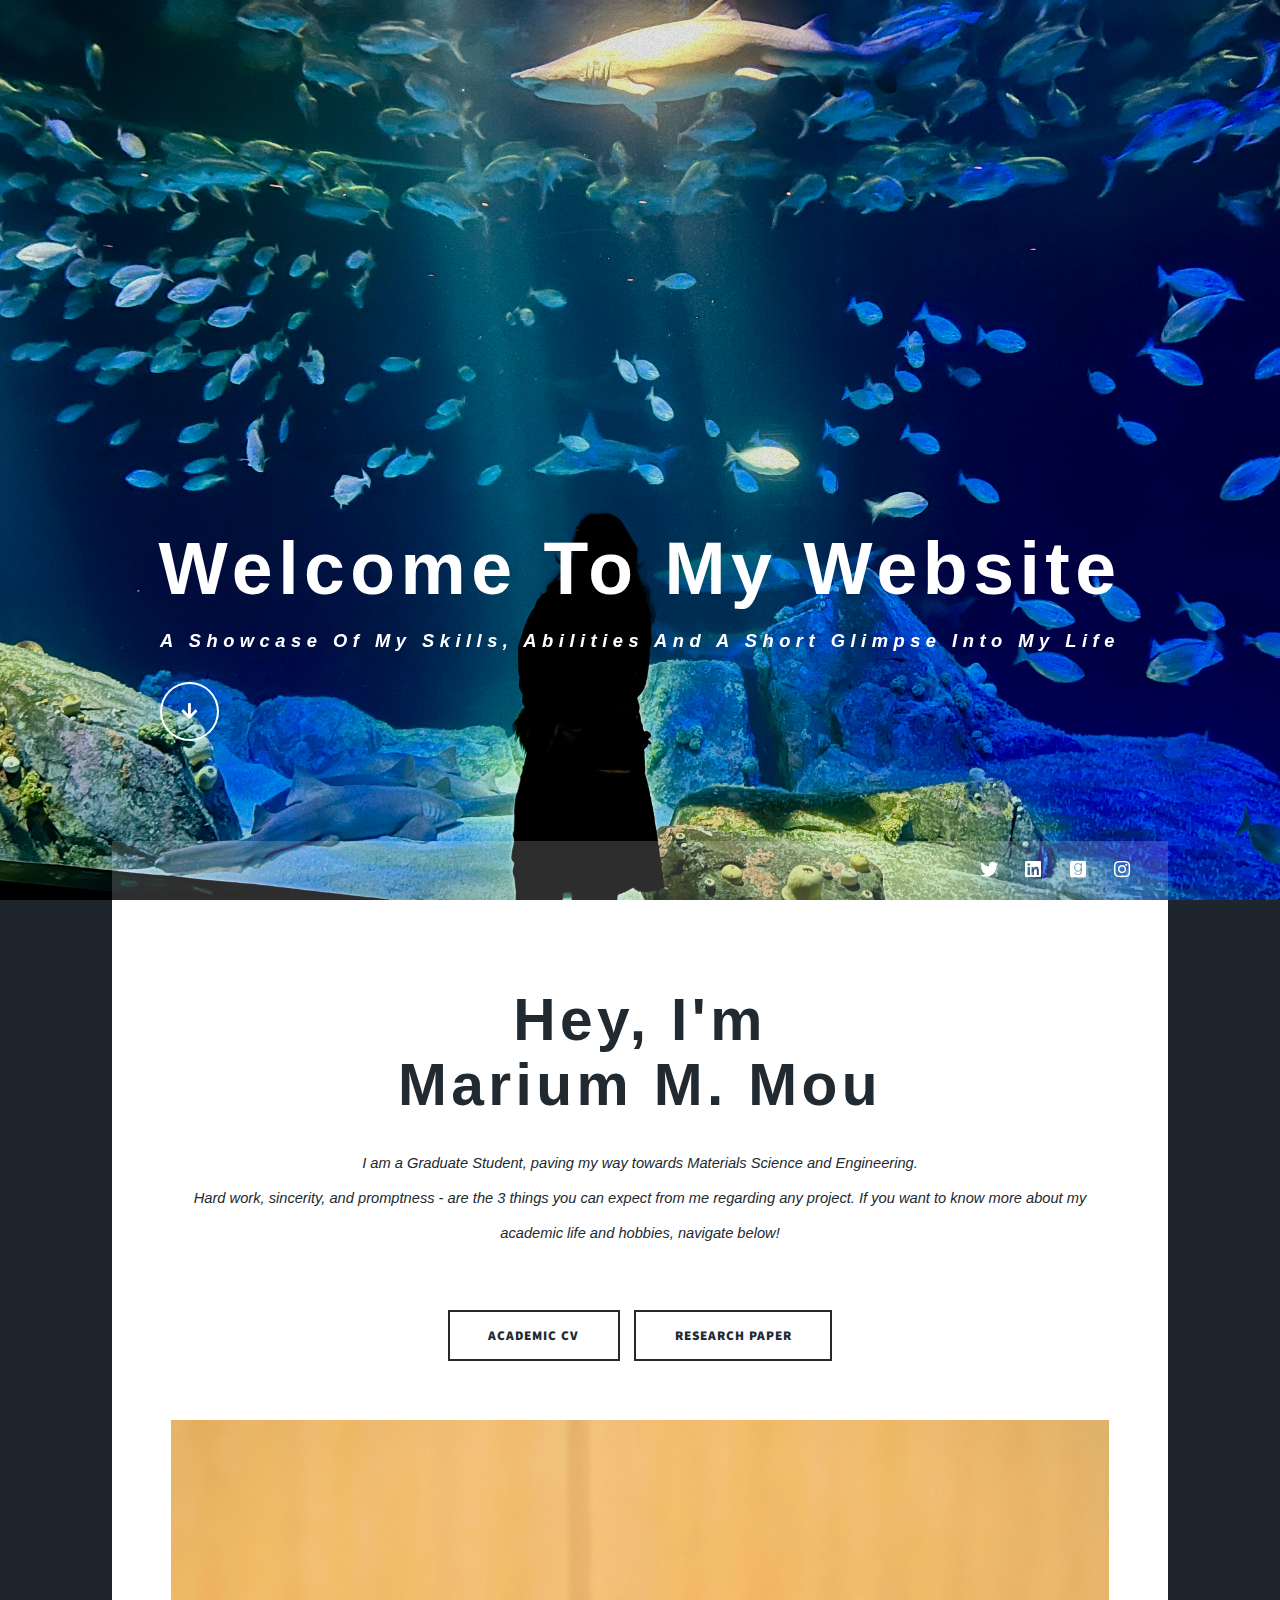
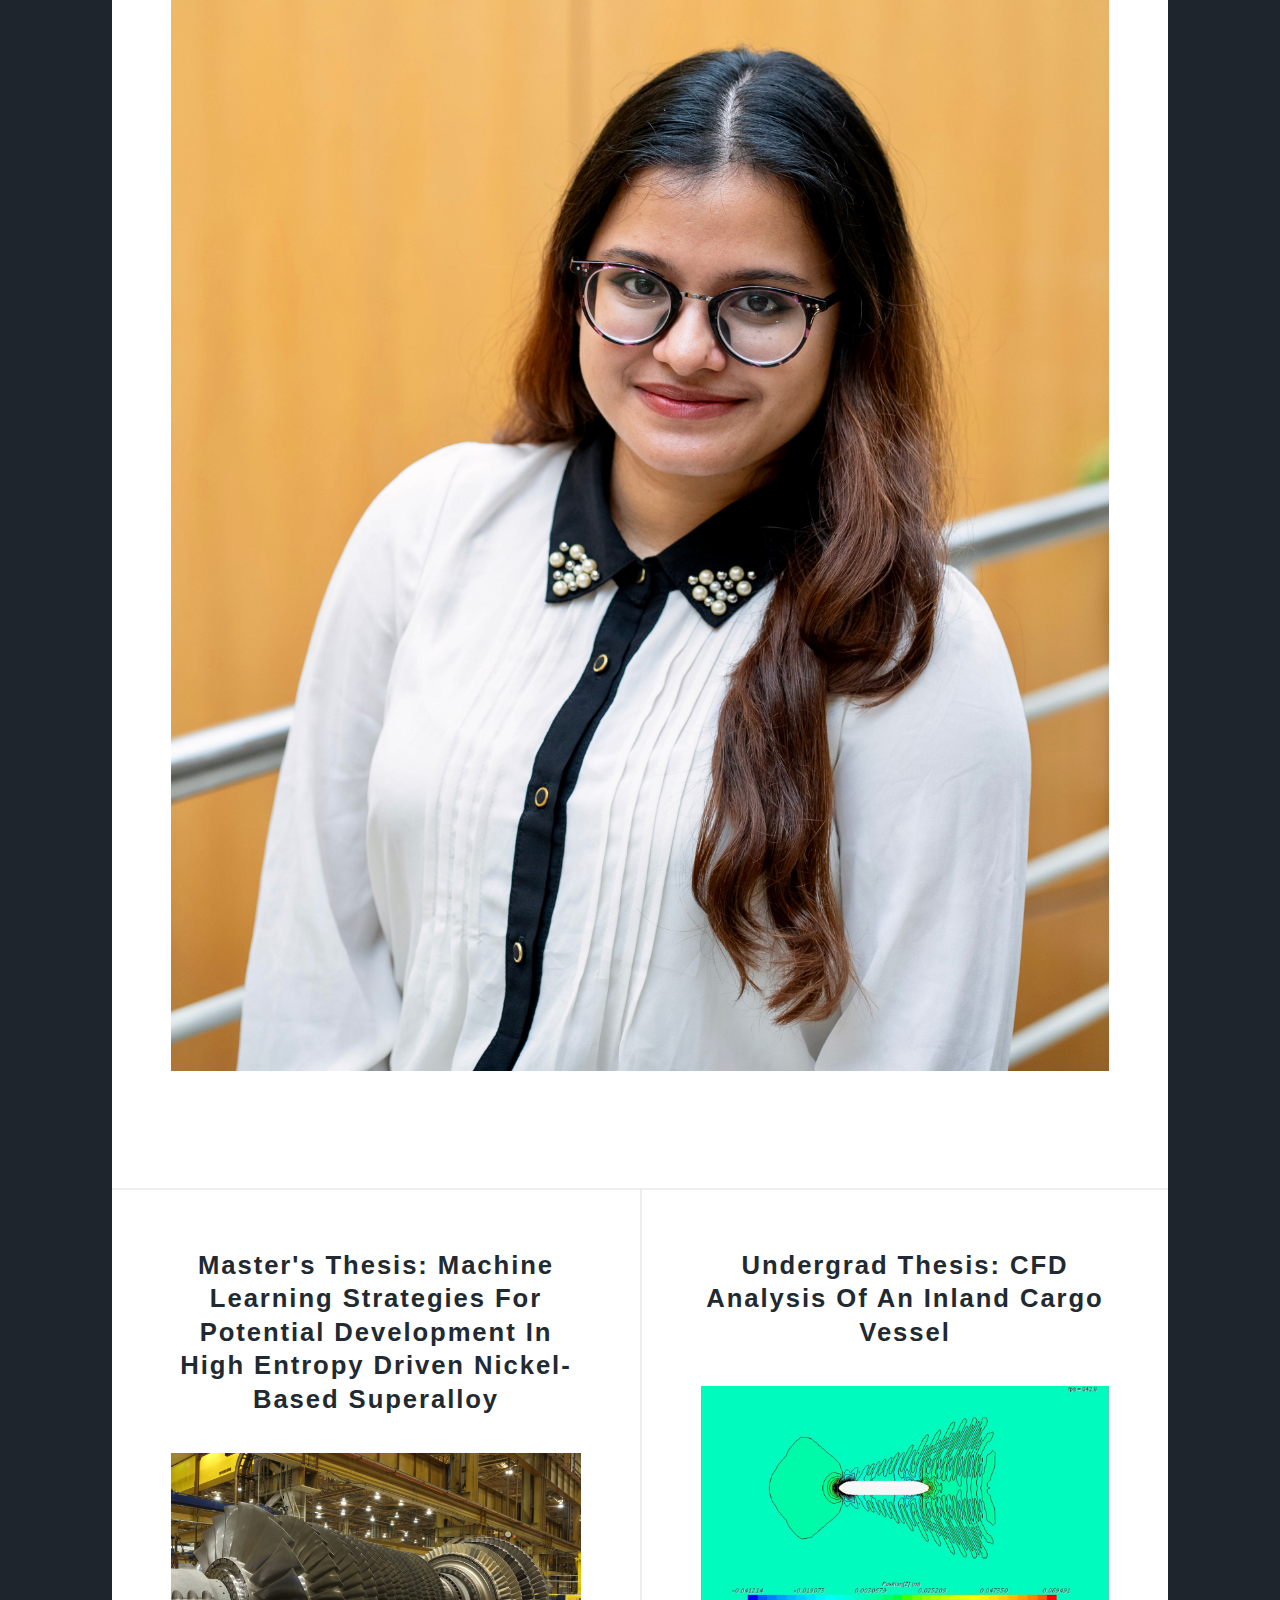
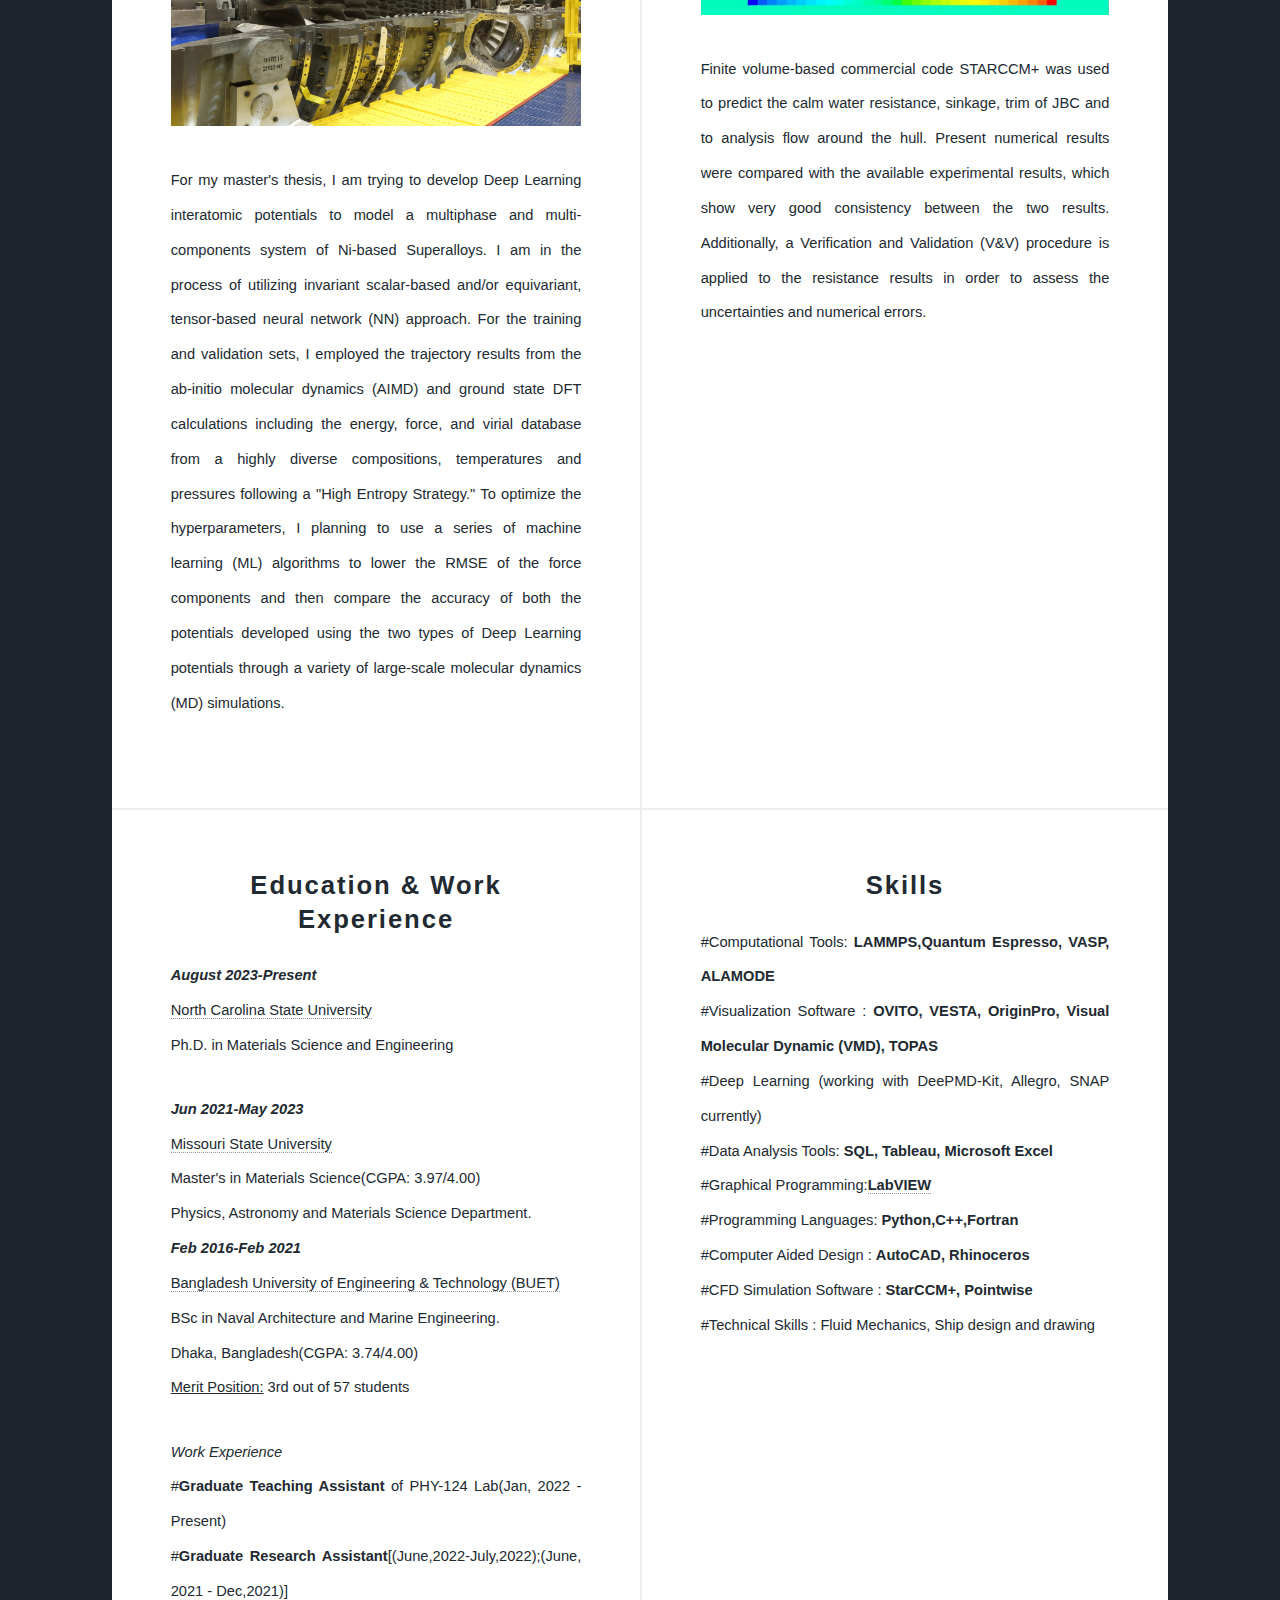
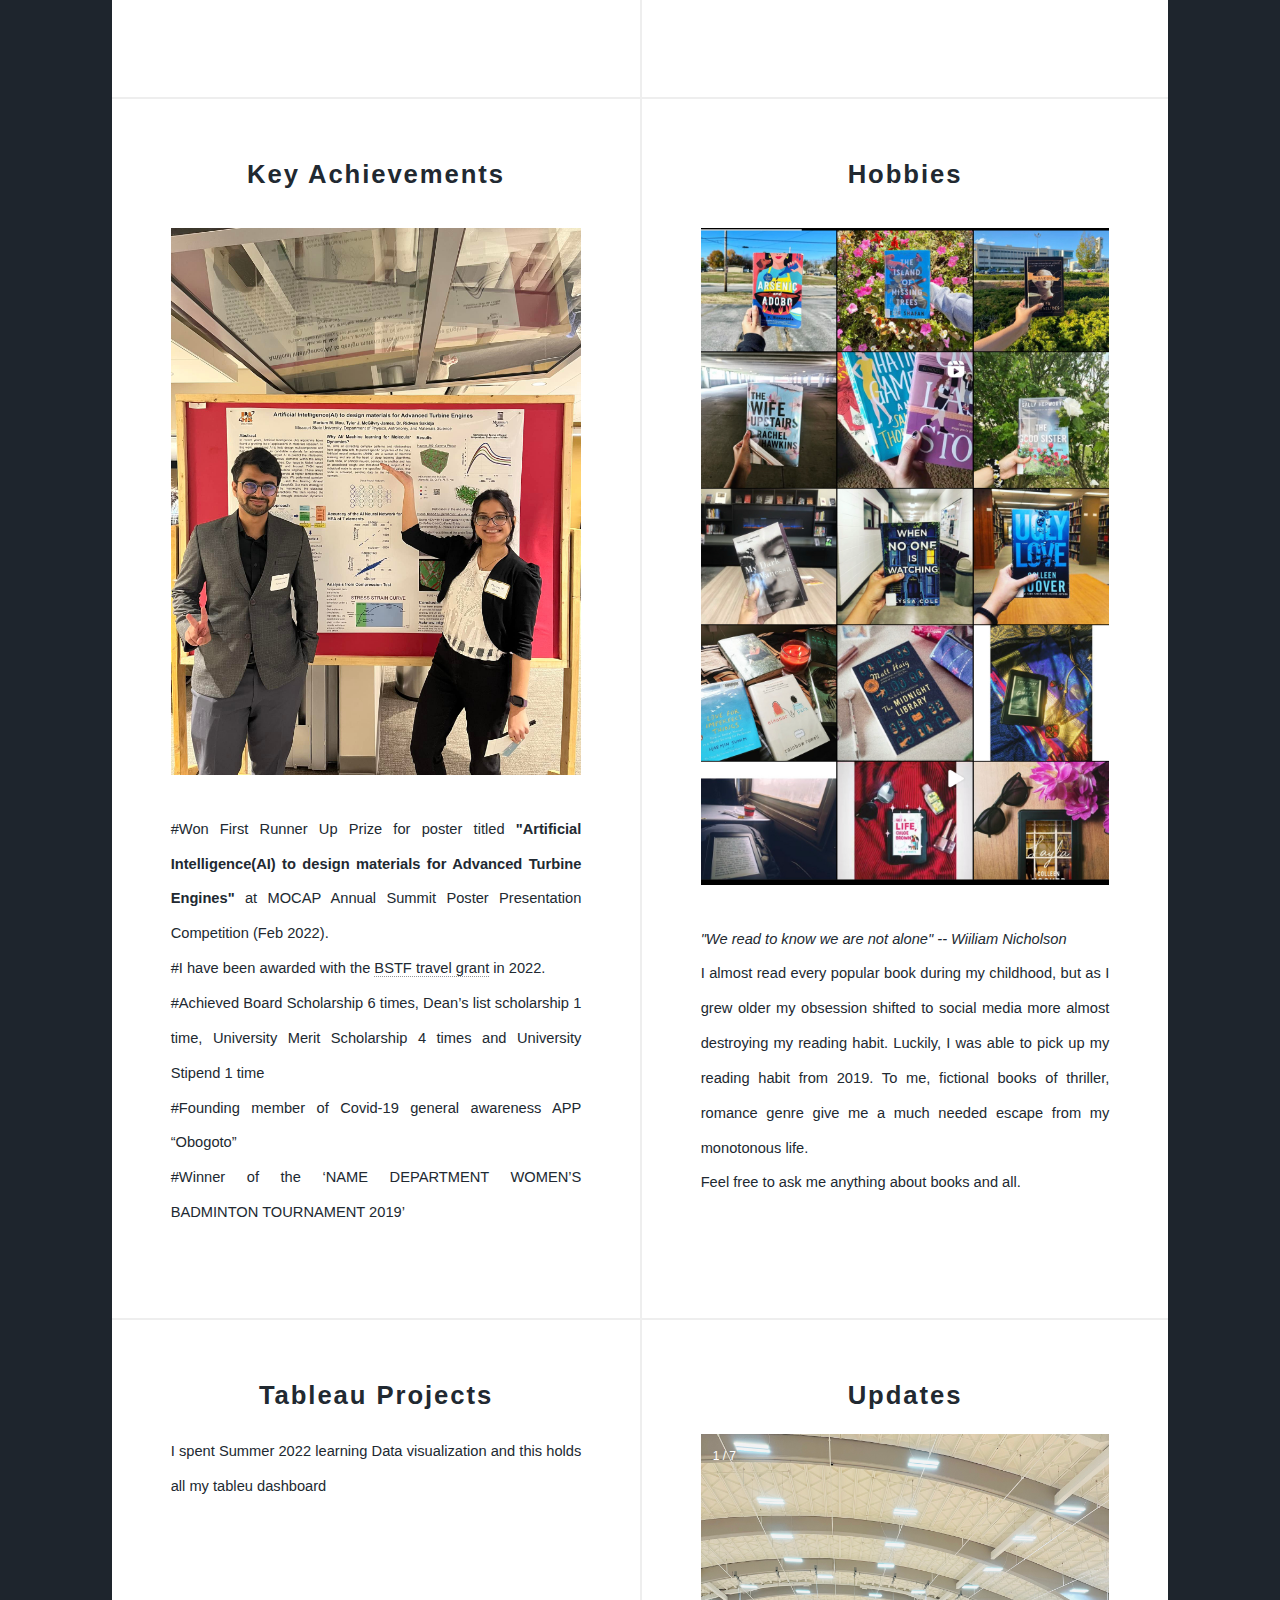
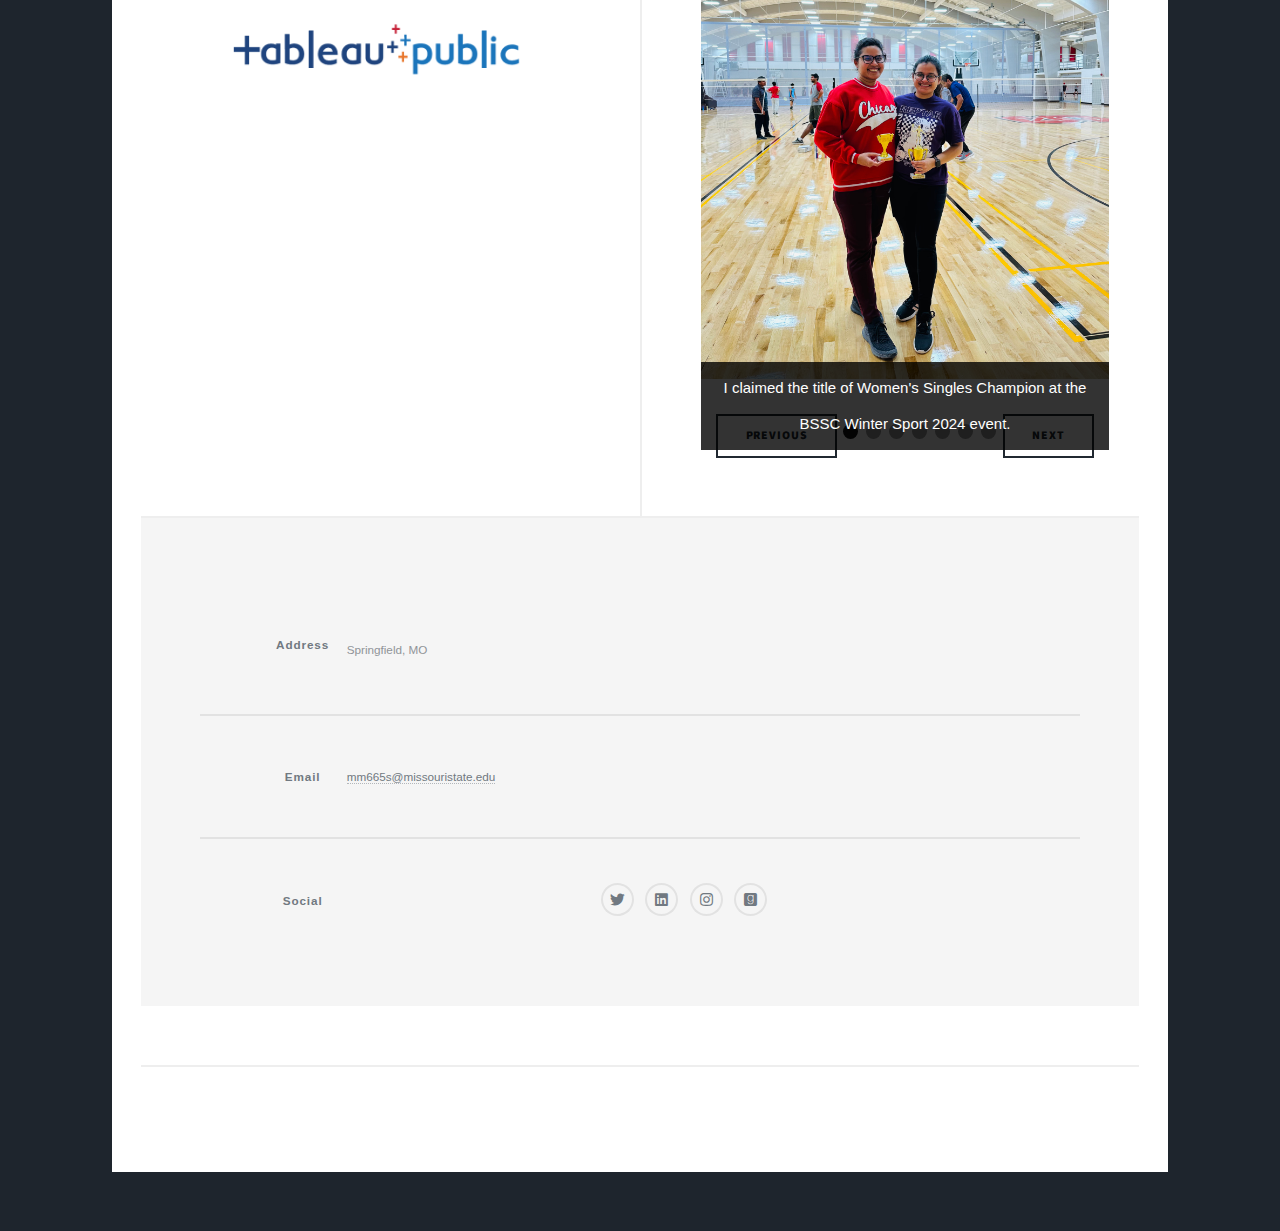
==== commit 54b8b7a0: "Update index.html" ====
--- a/index.html
+++ b/index.html
@@ -341,7 +341,8 @@
     </style>
   </head>
   <body>
- <div class="mySlides fade">
+ <div class="slideshow-container">
+	  <div class="mySlides fade">
              <div class="numbertext">1 / 7</div>
              <img src="images/IMG_3418.jpg" style="width:100%">
              <div class="text"> I claimed the title of Women's Singles Champion at the BSSC Winter Sport 2024 event.</div>
@@ -368,7 +369,7 @@
              <img src="images/IMG_defense.jpg" style="width:100%">
              <div class="text">I defended my Master's thesis in April,2023. </div>
   </div>
-<div class="slideshow-container">
+
       <div class="mySlides fade">
         <div class="numbertext"> 6 / 7</div>
         <img src="images/pams.jpg"  style="width:100%">
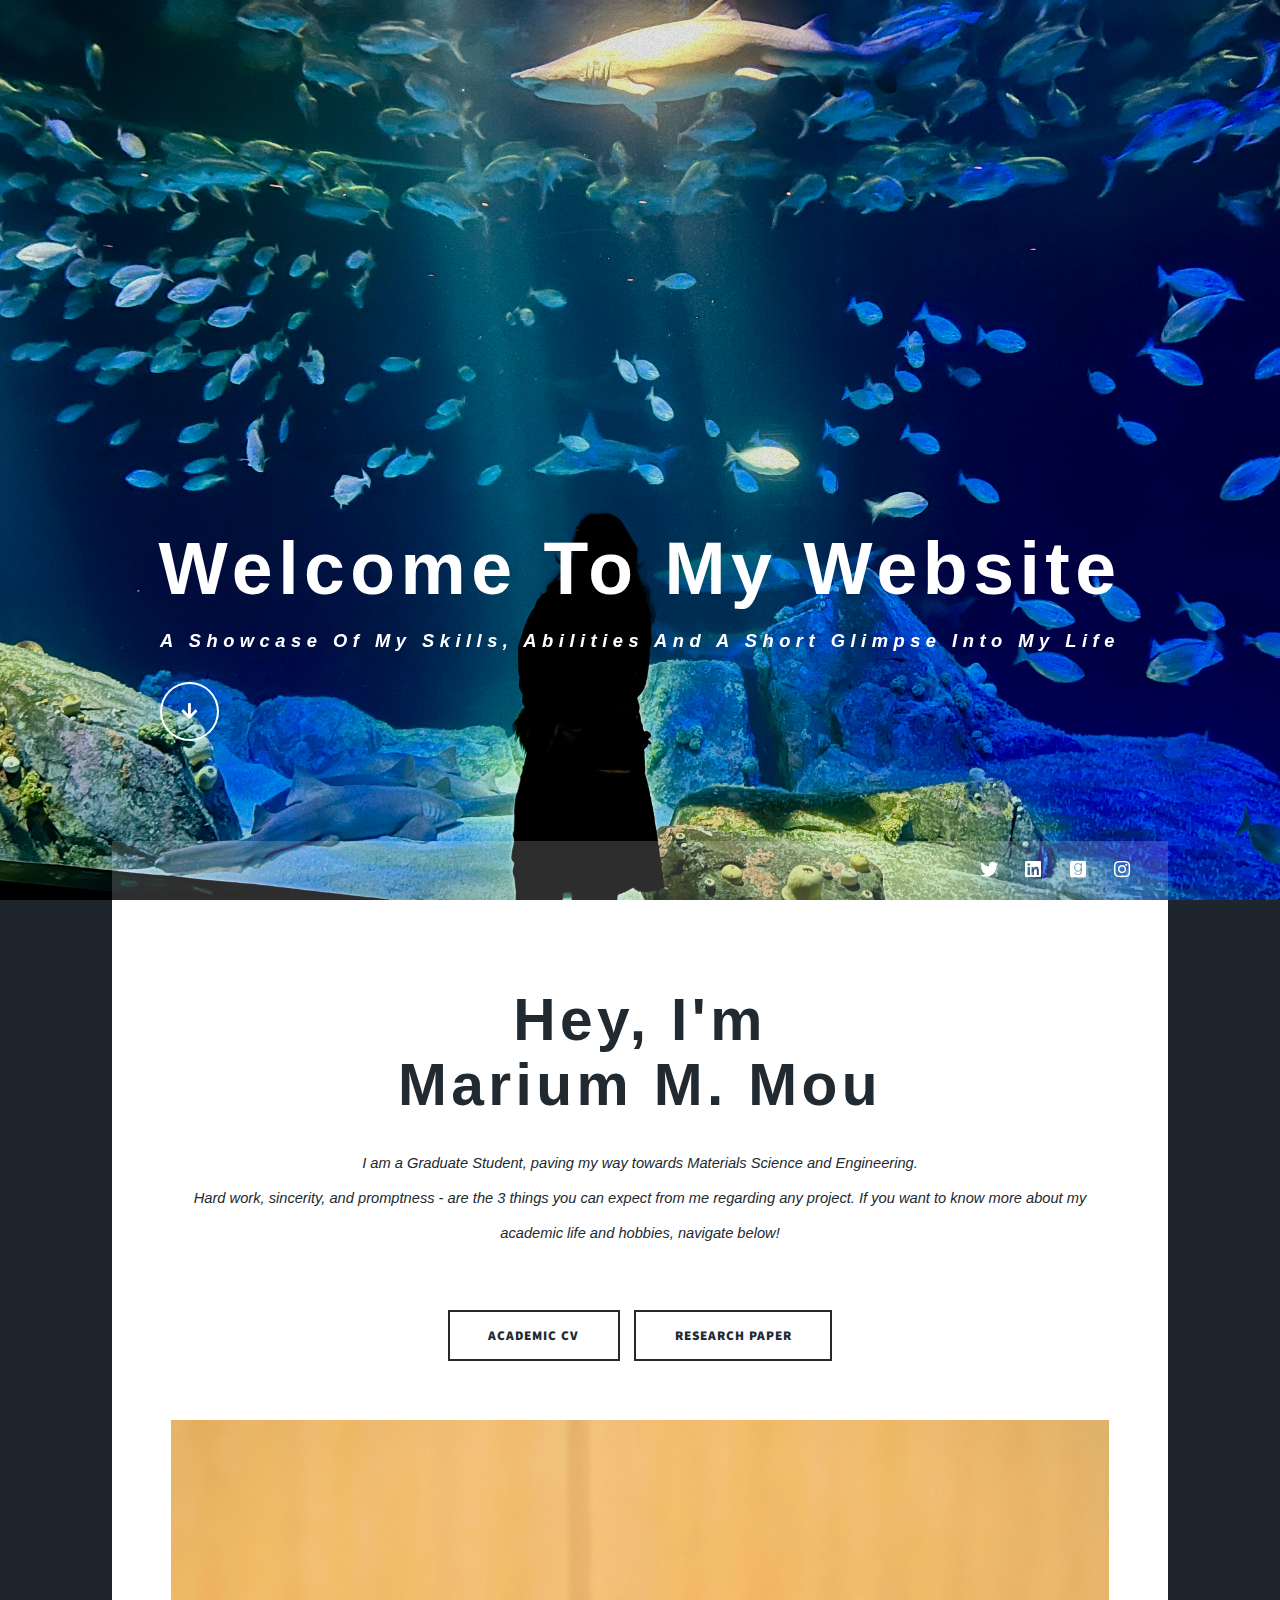
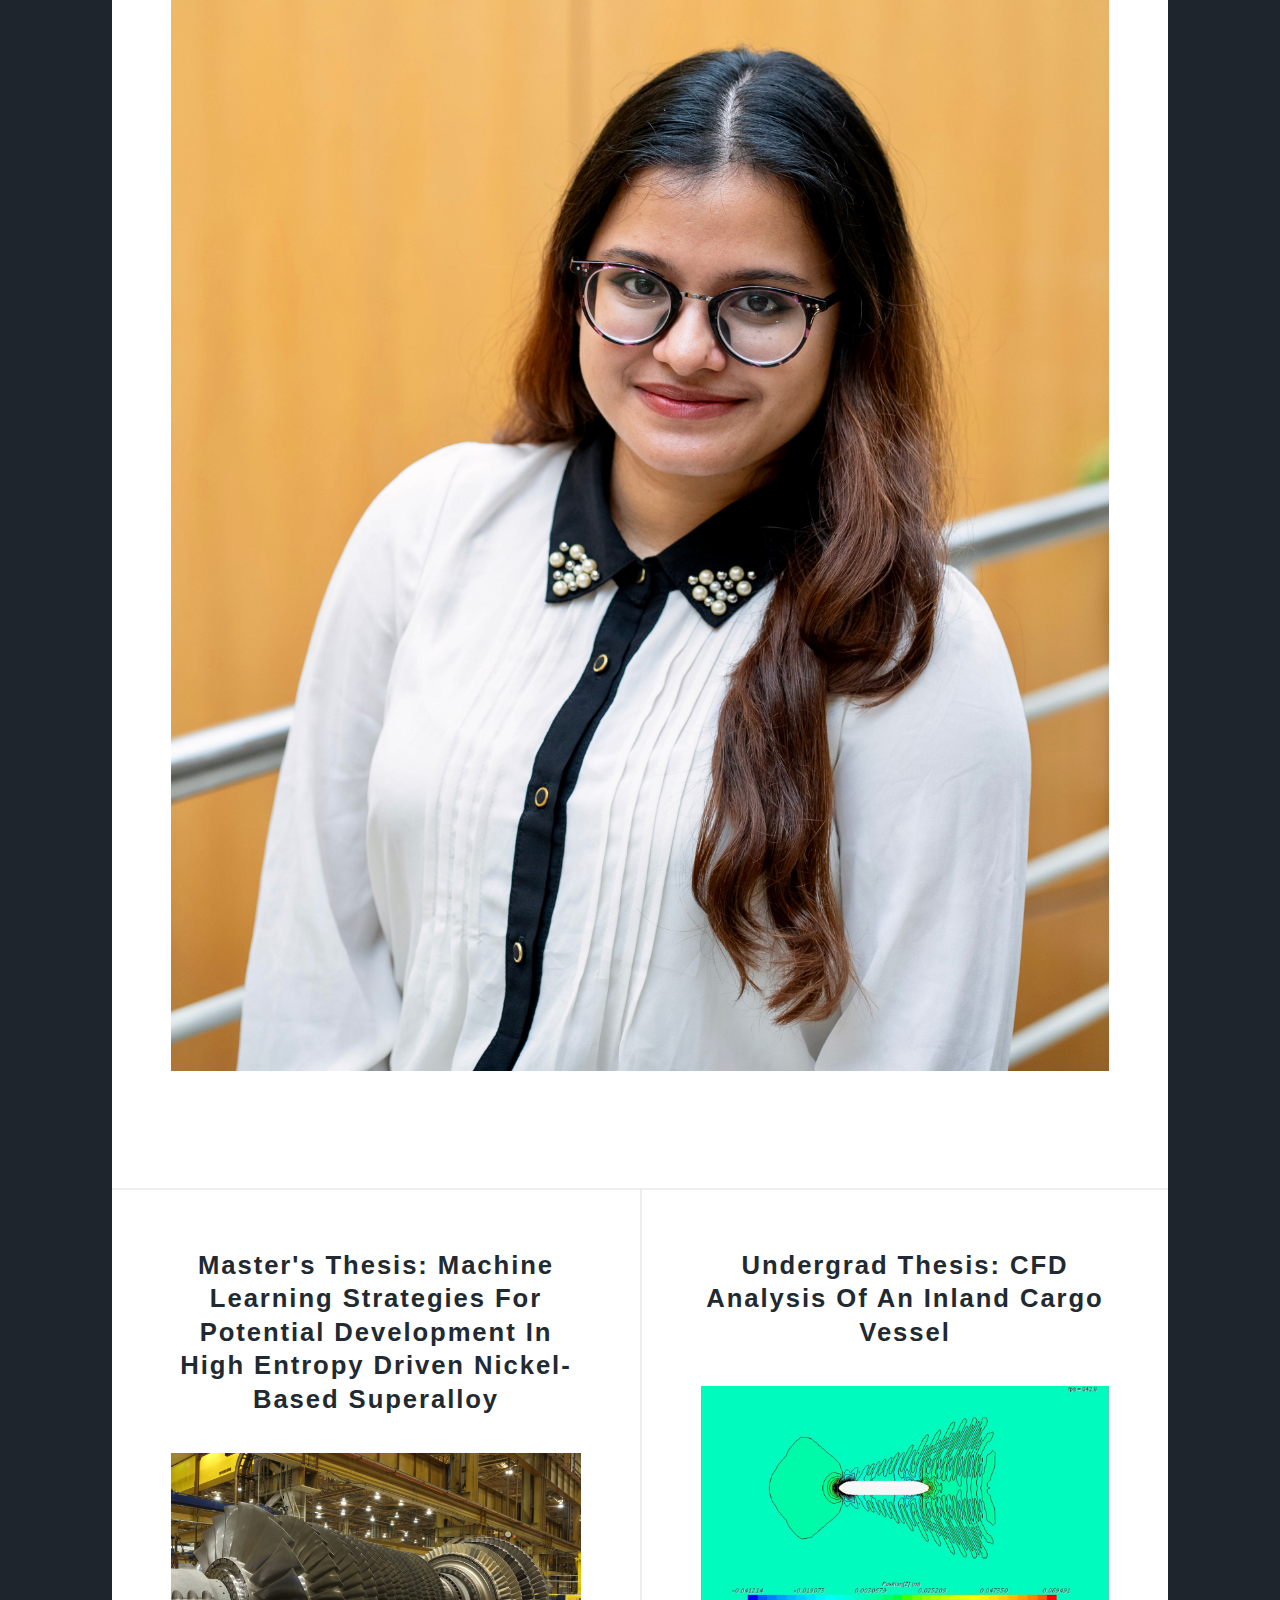
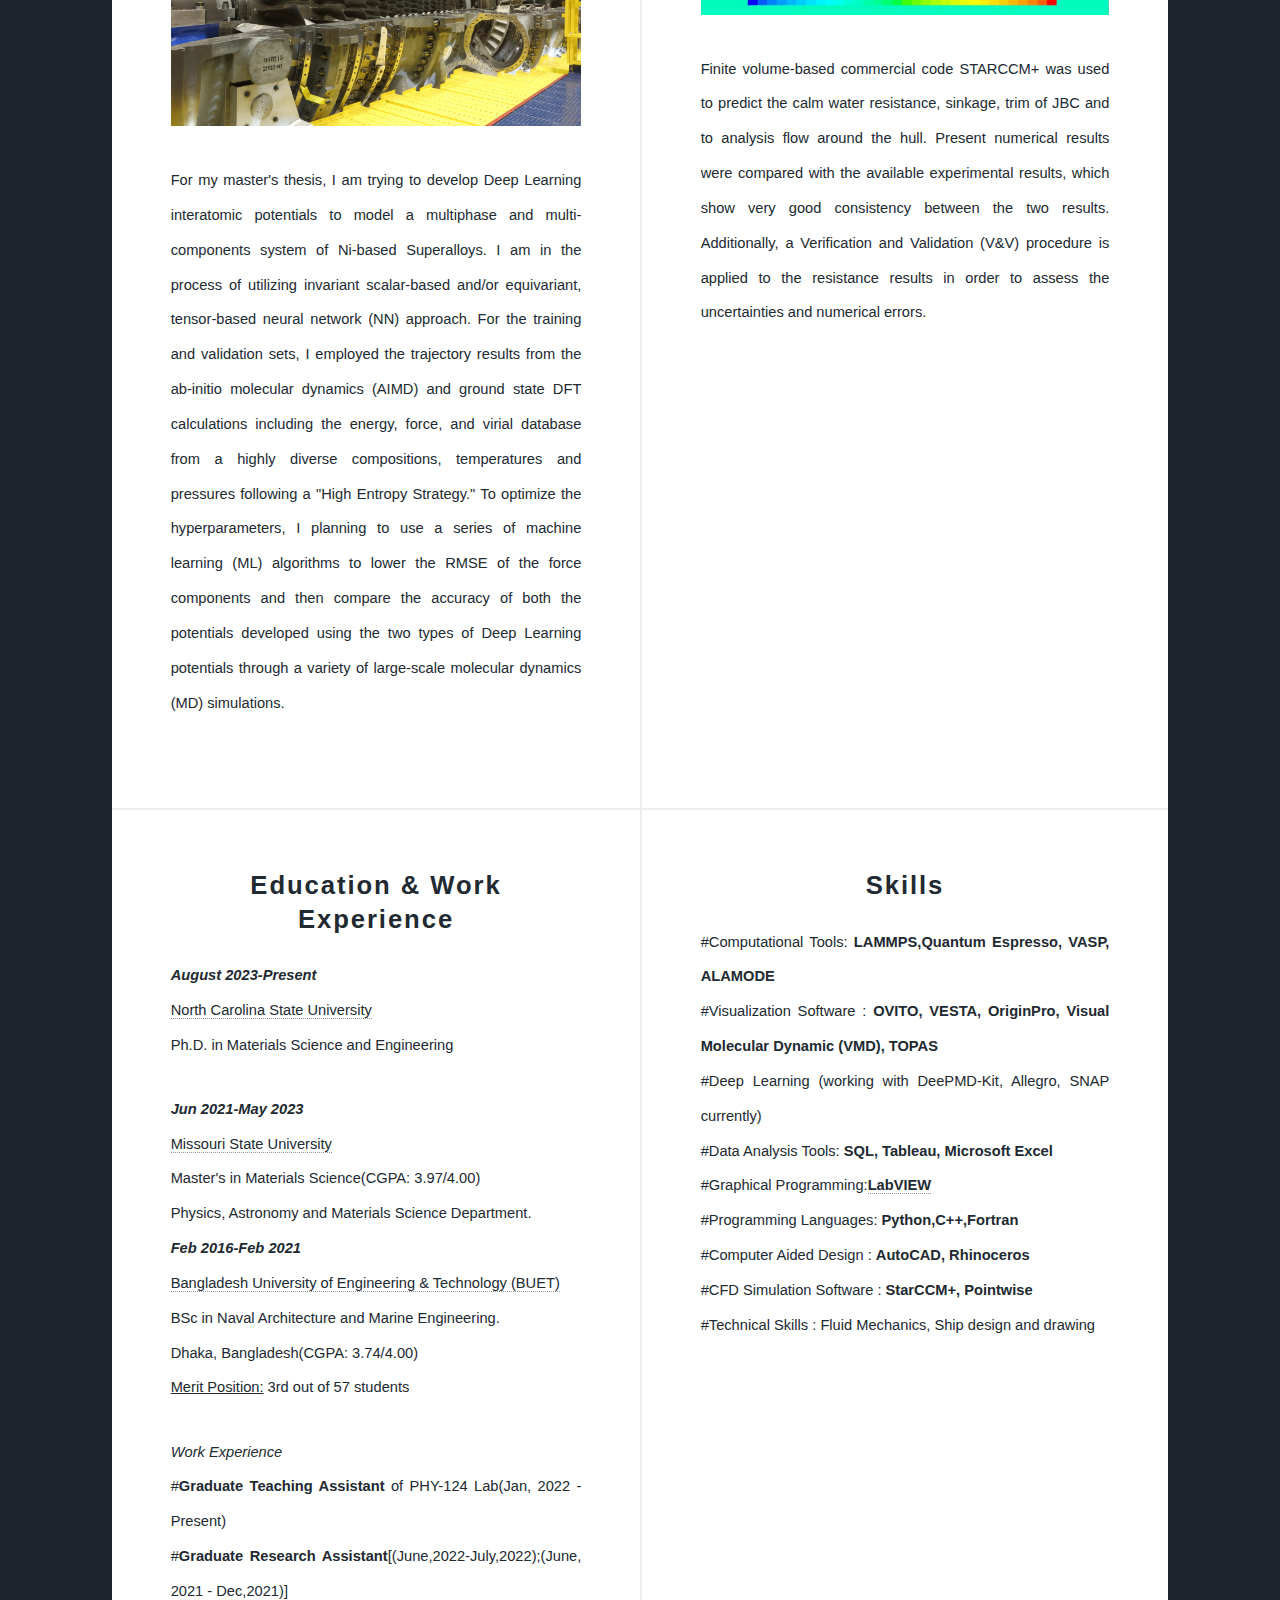
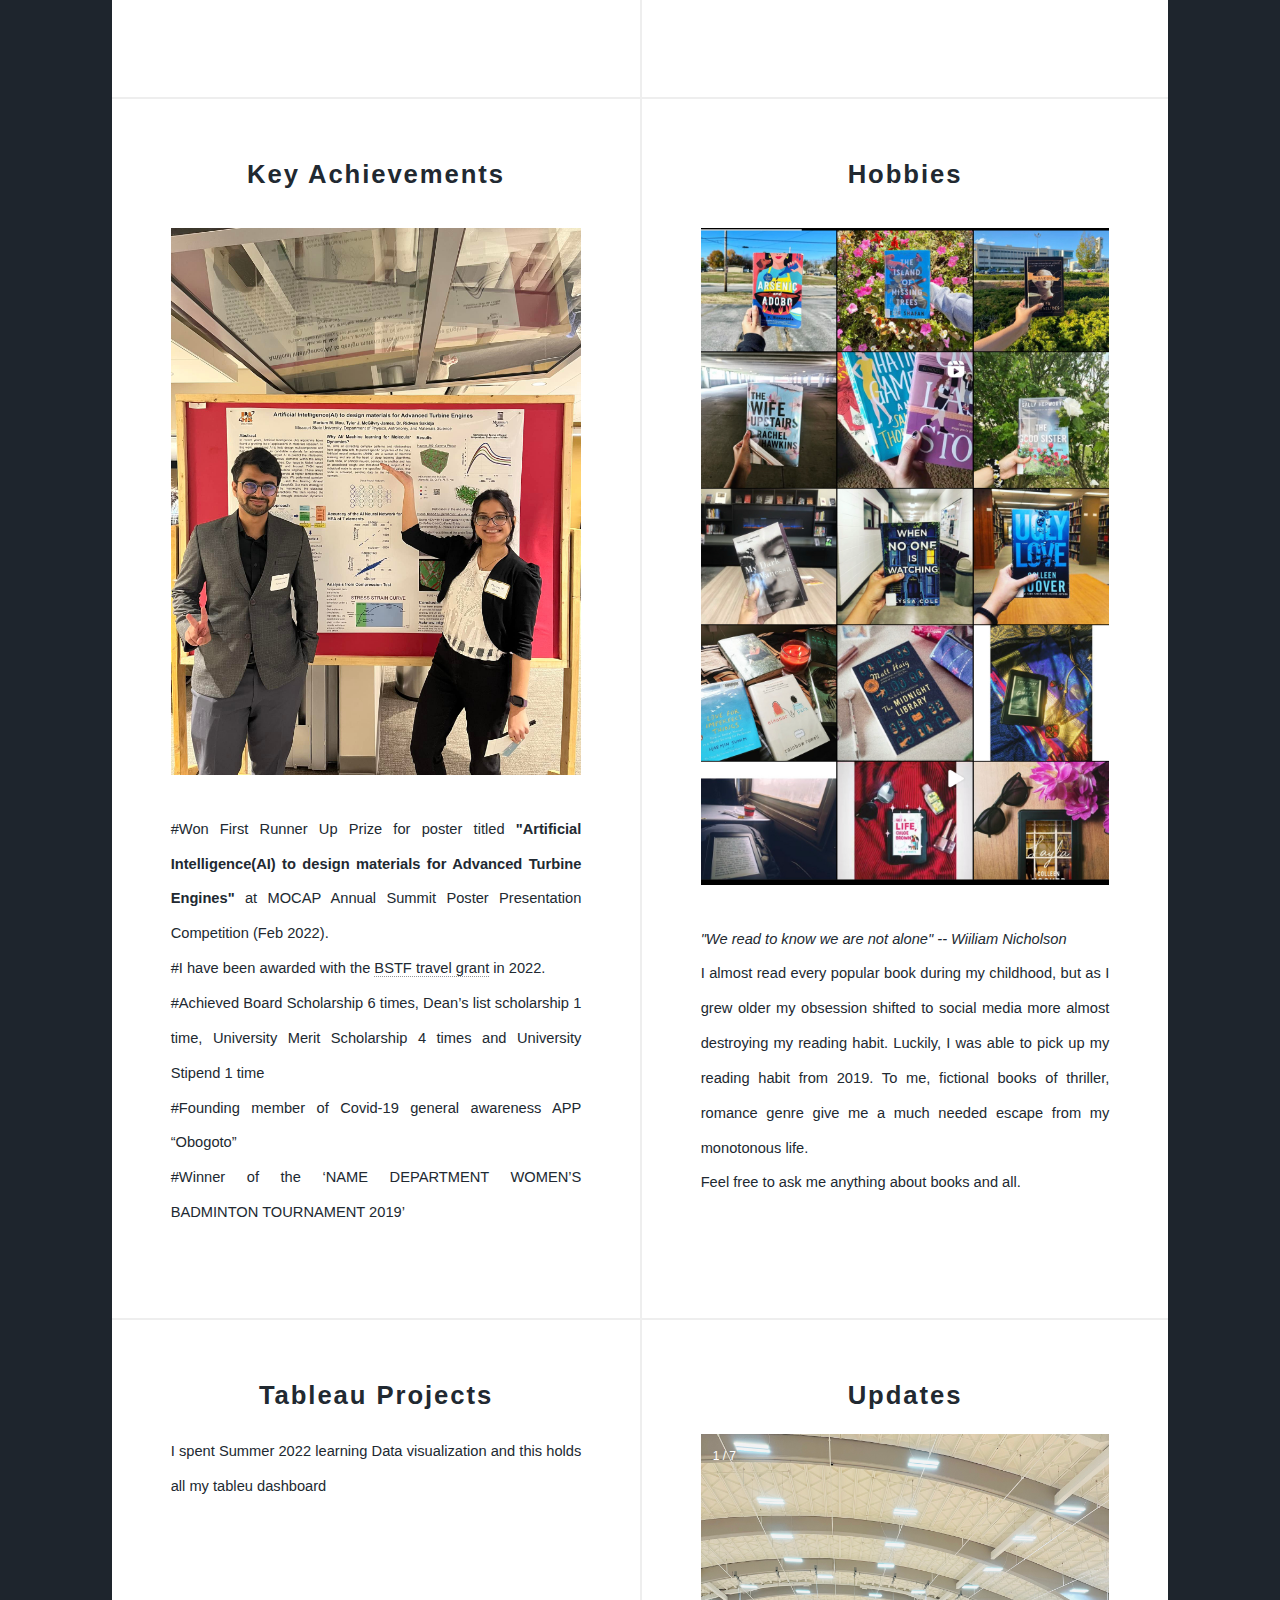
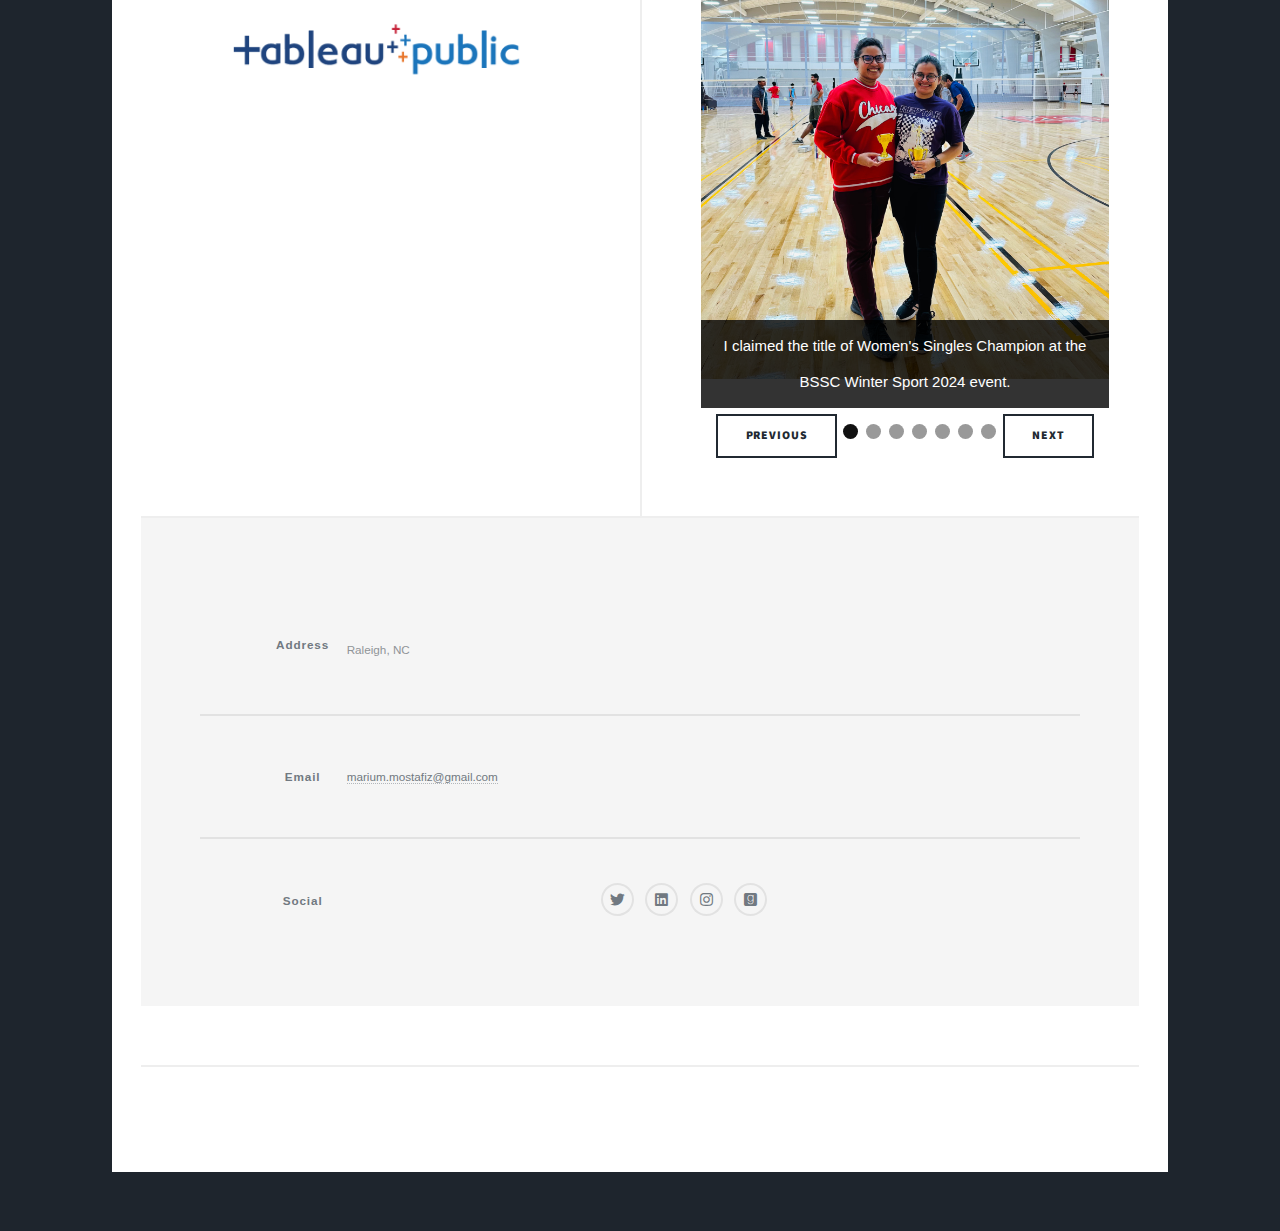
==== commit 0f9b26b6: "Update index.html" ====
--- a/index.html
+++ b/index.html
@@ -262,6 +262,7 @@
         transition: 0.6s ease;
         border-radius: 0 3px 3px 0;
         user-select: none;
+	bottom: 20px;
       }
       /* Position the "next button" to the right */
       .next {
@@ -280,7 +281,7 @@
         padding: 8px 12px;
         position: absolute;
 	background-color: rgba(0,0,0,0.8);
-        bottom: 8px;
+        bottom: 50px;
         width: 100%;
         text-align: center;
       }
@@ -458,13 +459,13 @@
 						<section class="split contact">
 							<section class="alt">
 								<h3>Address</h3>
-								<p>Springfield, MO</p><br />
+								<p>Raleigh, NC</p><br />
 								
 							</section>
 							
 							<section>
 								<h3>Email</h3>
-								<p><a href="mailto:mm665s@missouristate.edu">mm665s@missouristate.edu</a></p>
+								<p><a href="mailto:marium.mostafiz@gmail.com">marium.mostafiz@gmail.com</a></p>
 							</section>
 							<section>
 								<h3>Social</h3>
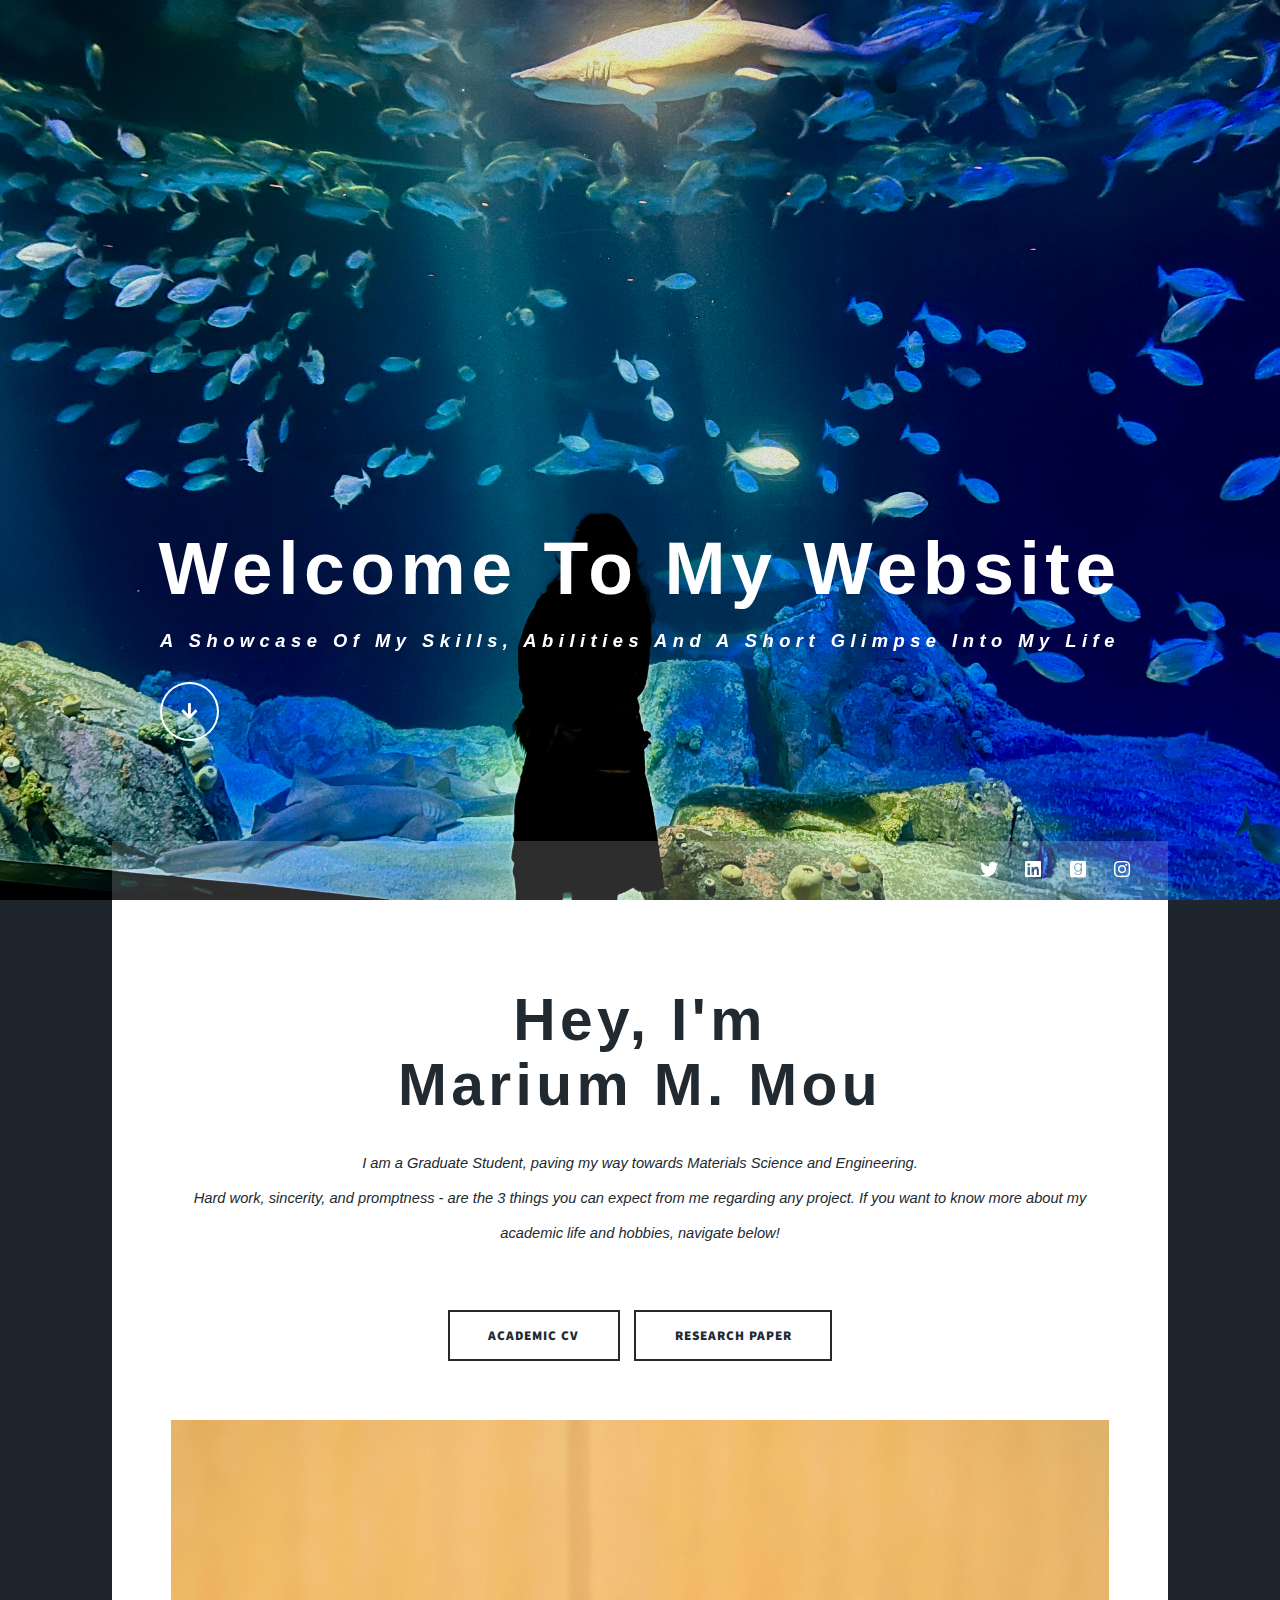
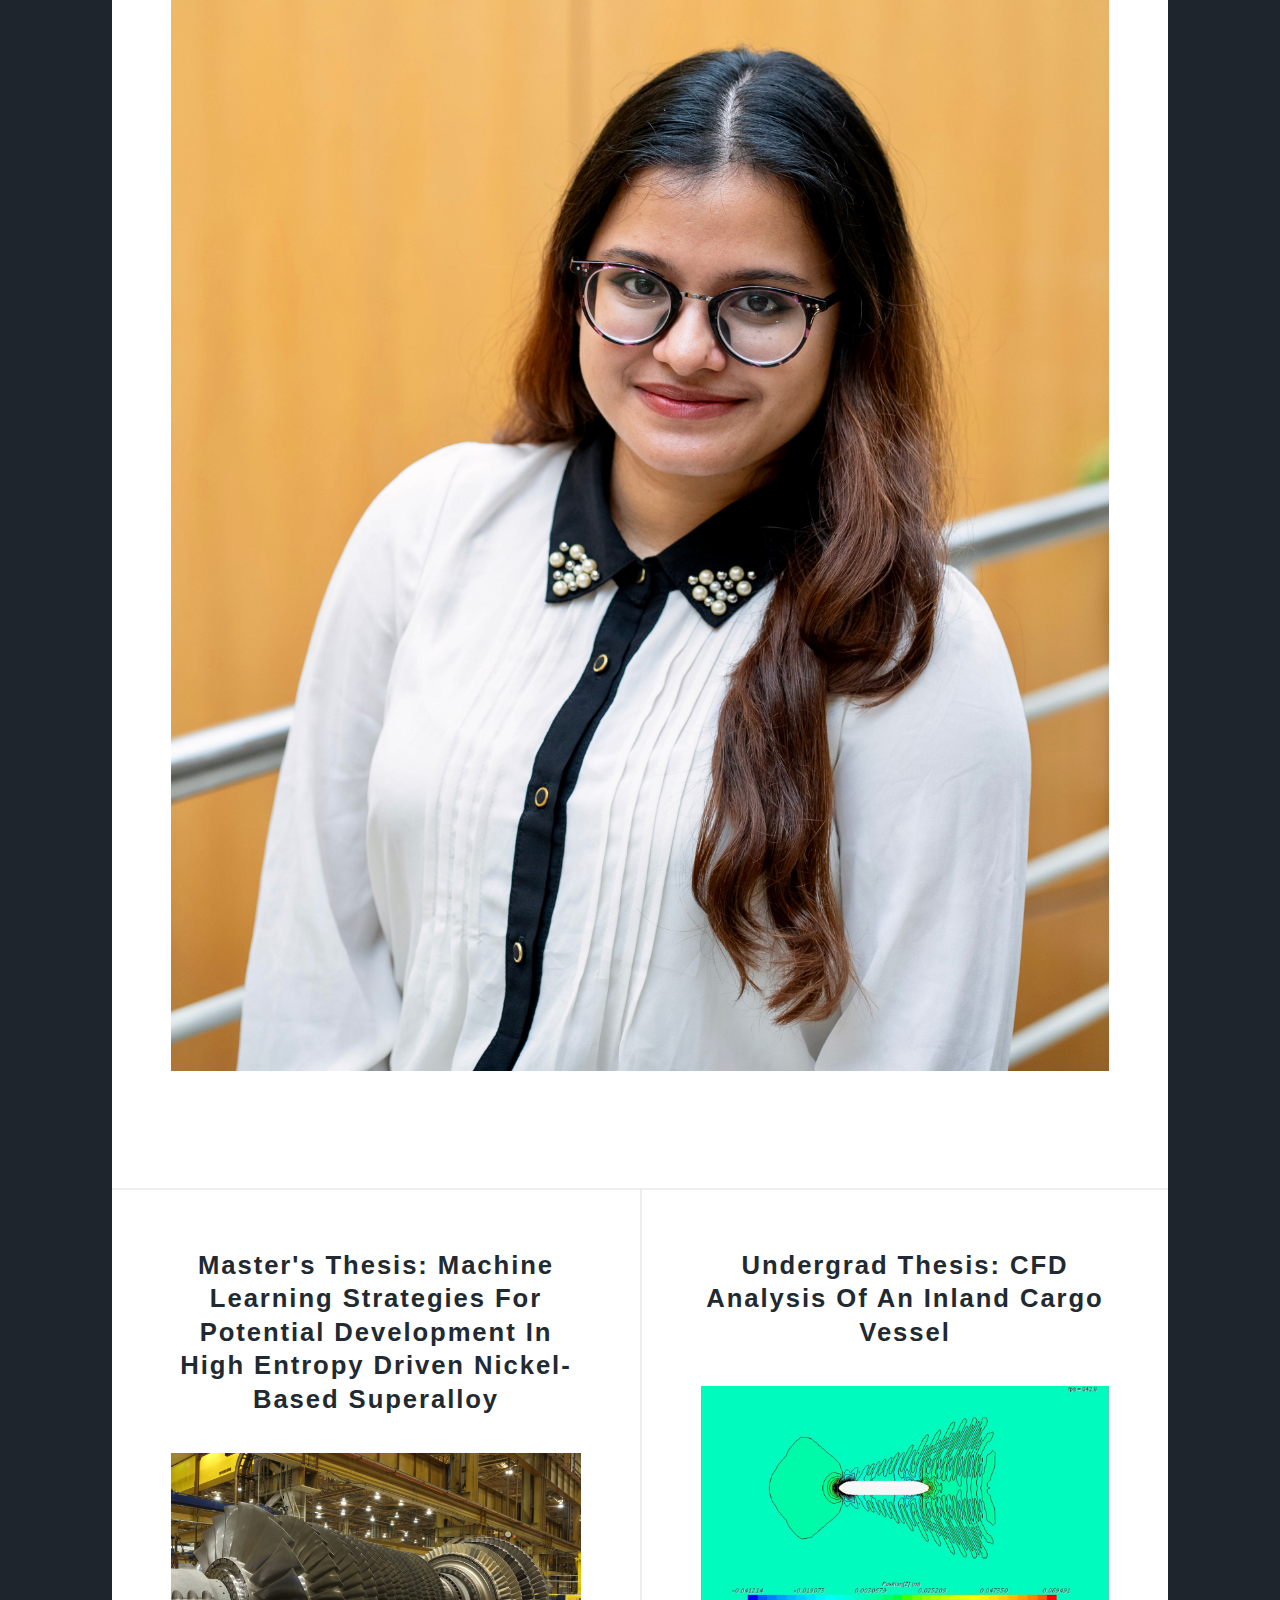
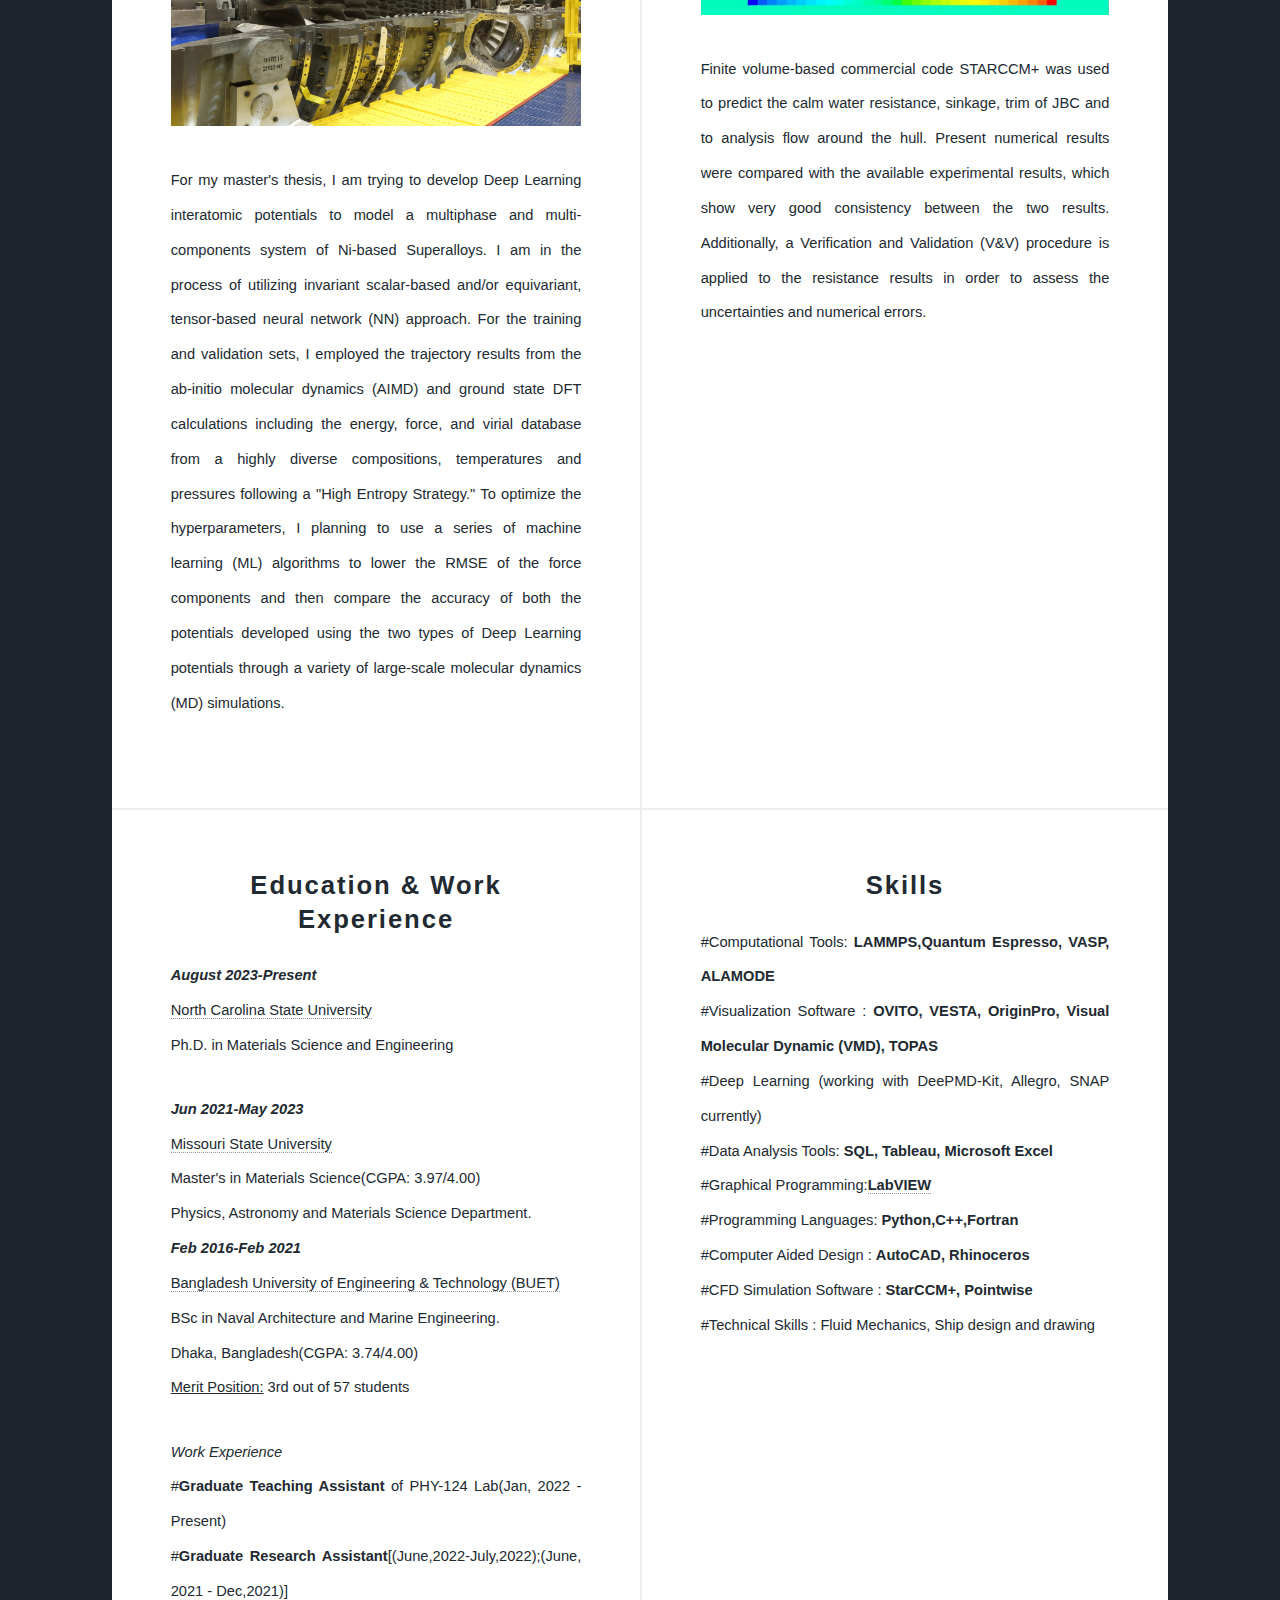
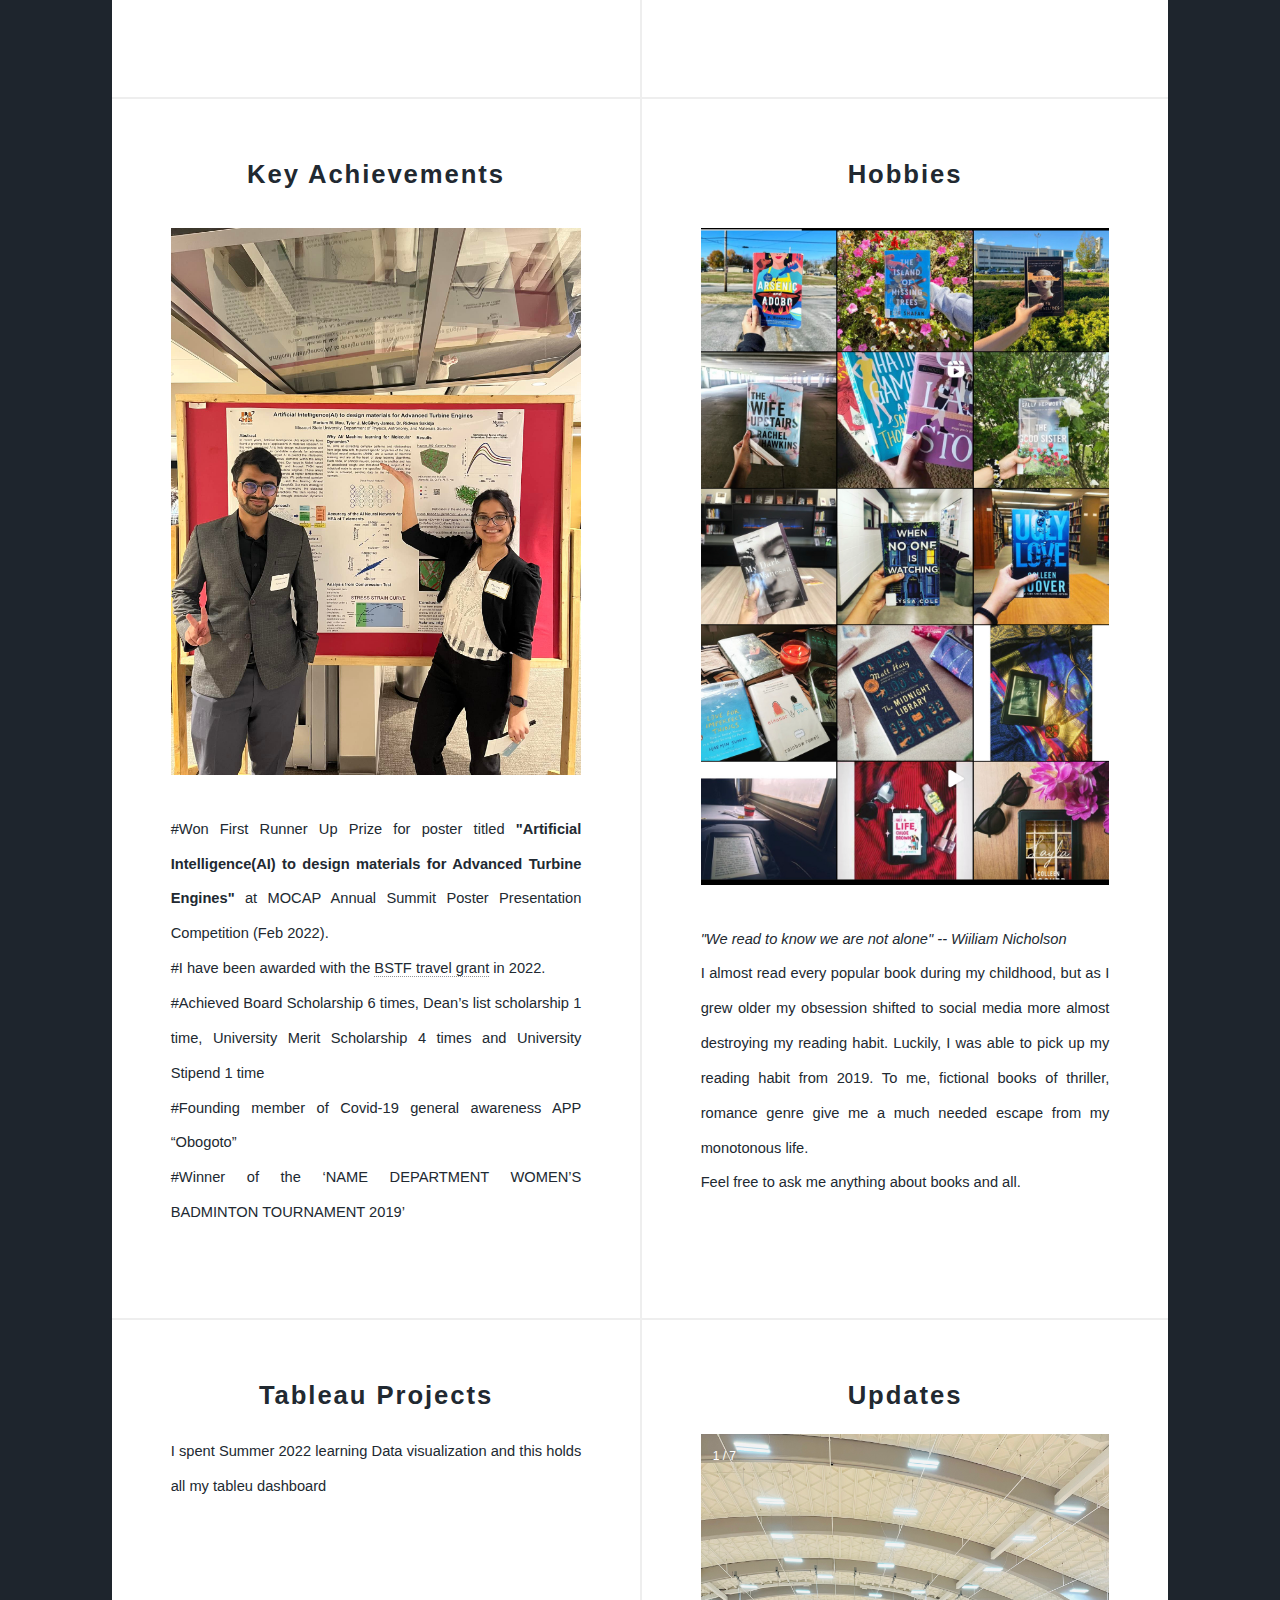
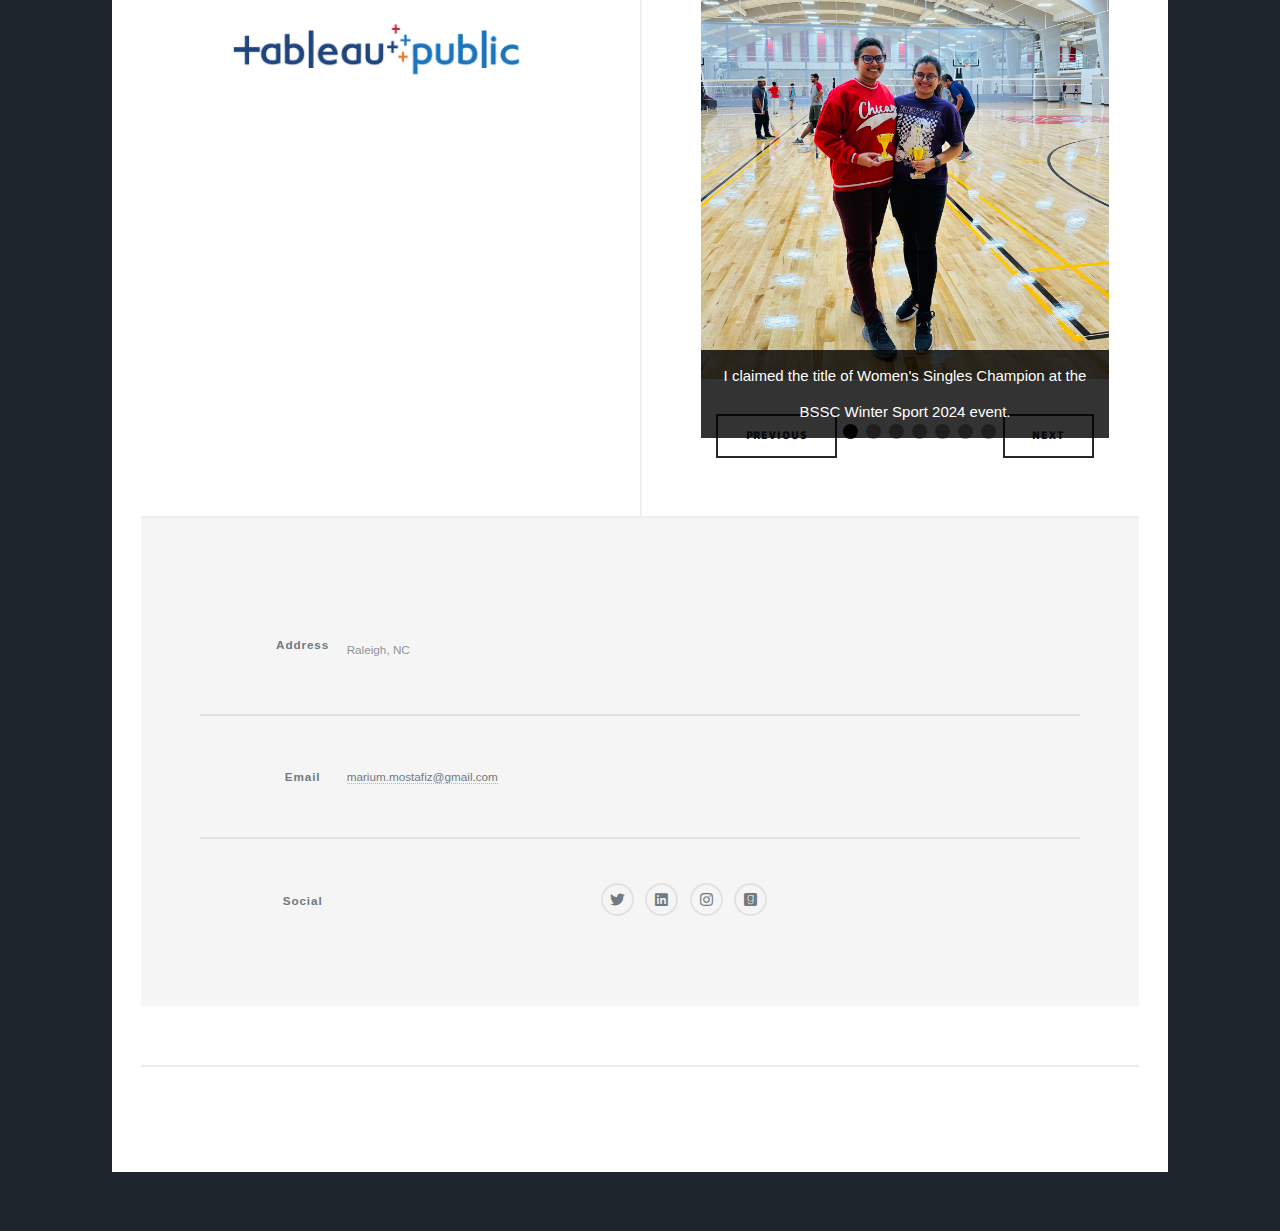
==== commit 0f1523f8: "Update index.html" ====
--- a/index.html
+++ b/index.html
@@ -262,7 +262,7 @@
         transition: 0.6s ease;
         border-radius: 0 3px 3px 0;
         user-select: none;
-	bottom: 20px;
+	bottom: 40px;
       }
       /* Position the "next button" to the right */
       .next {
@@ -281,7 +281,7 @@
         padding: 8px 12px;
         position: absolute;
 	background-color: rgba(0,0,0,0.8);
-        bottom: 50px;
+        bottom: 20px;
         width: 100%;
         text-align: center;
       }
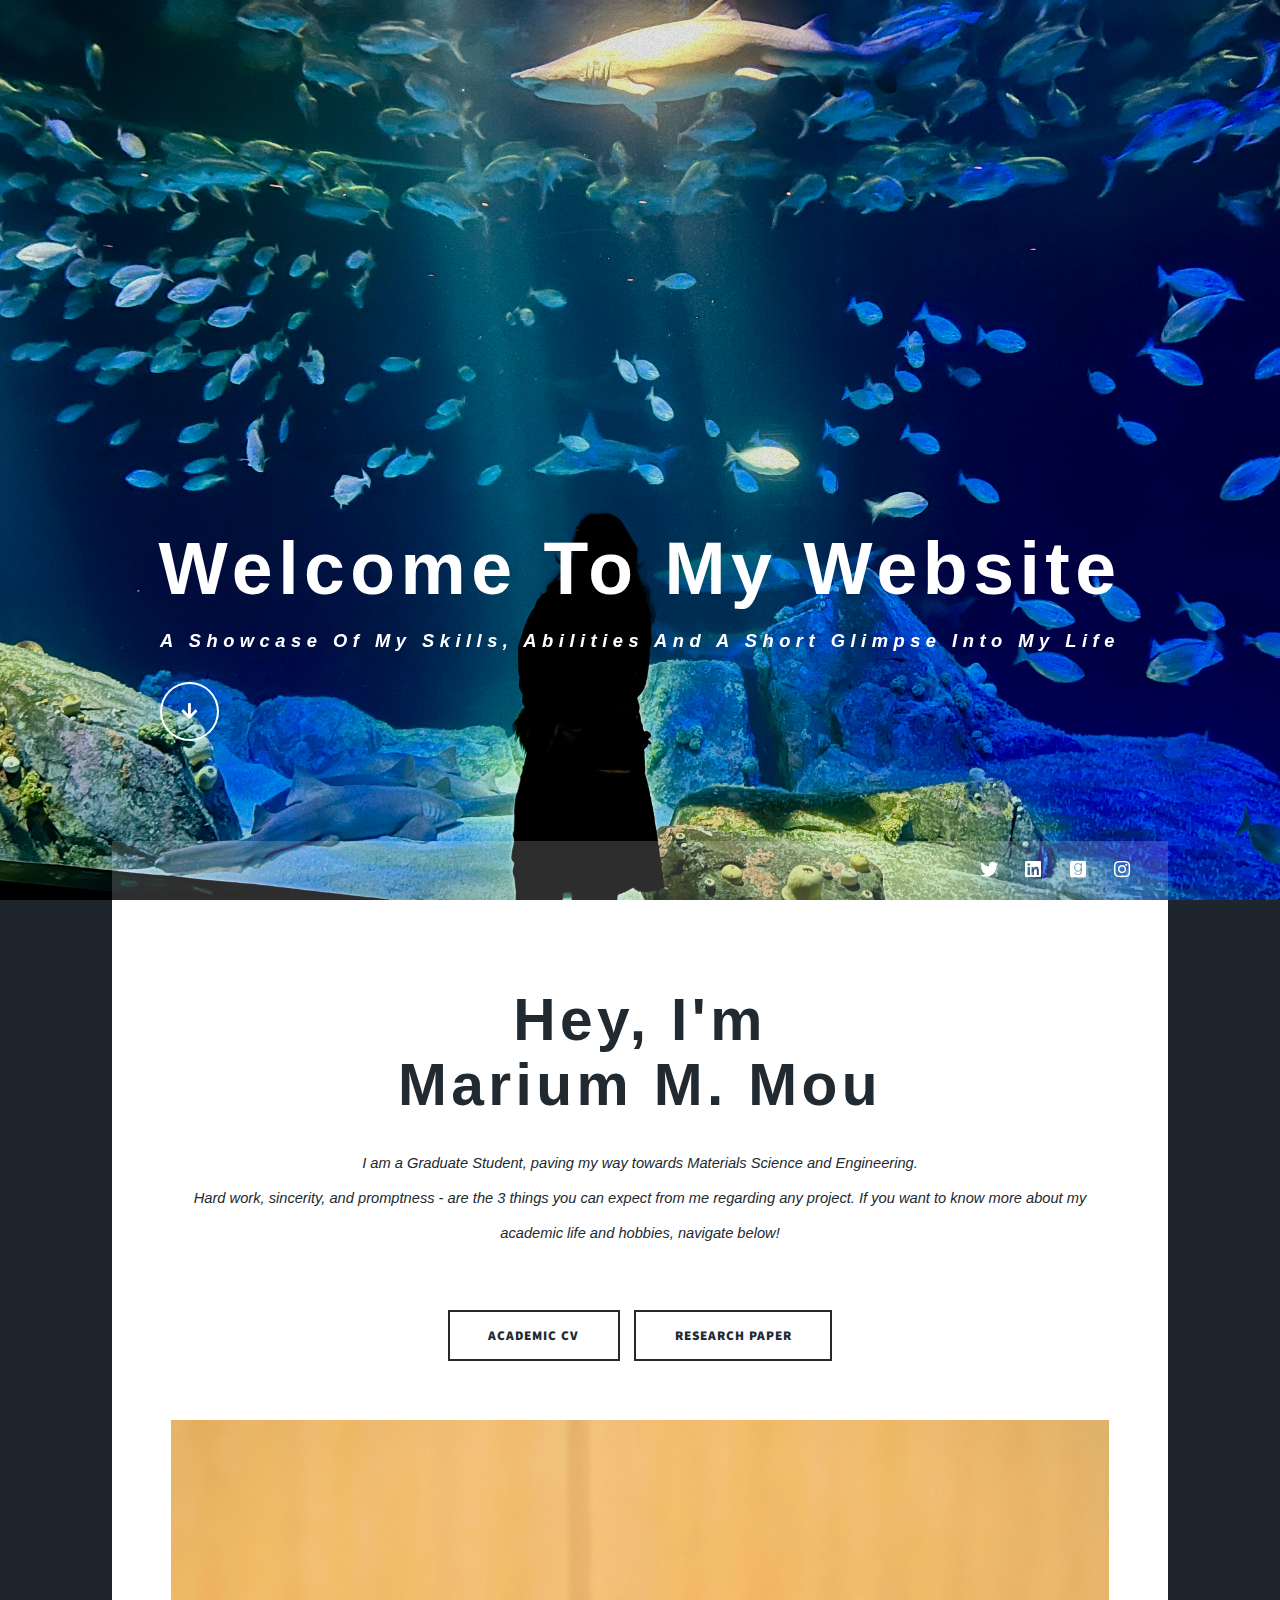
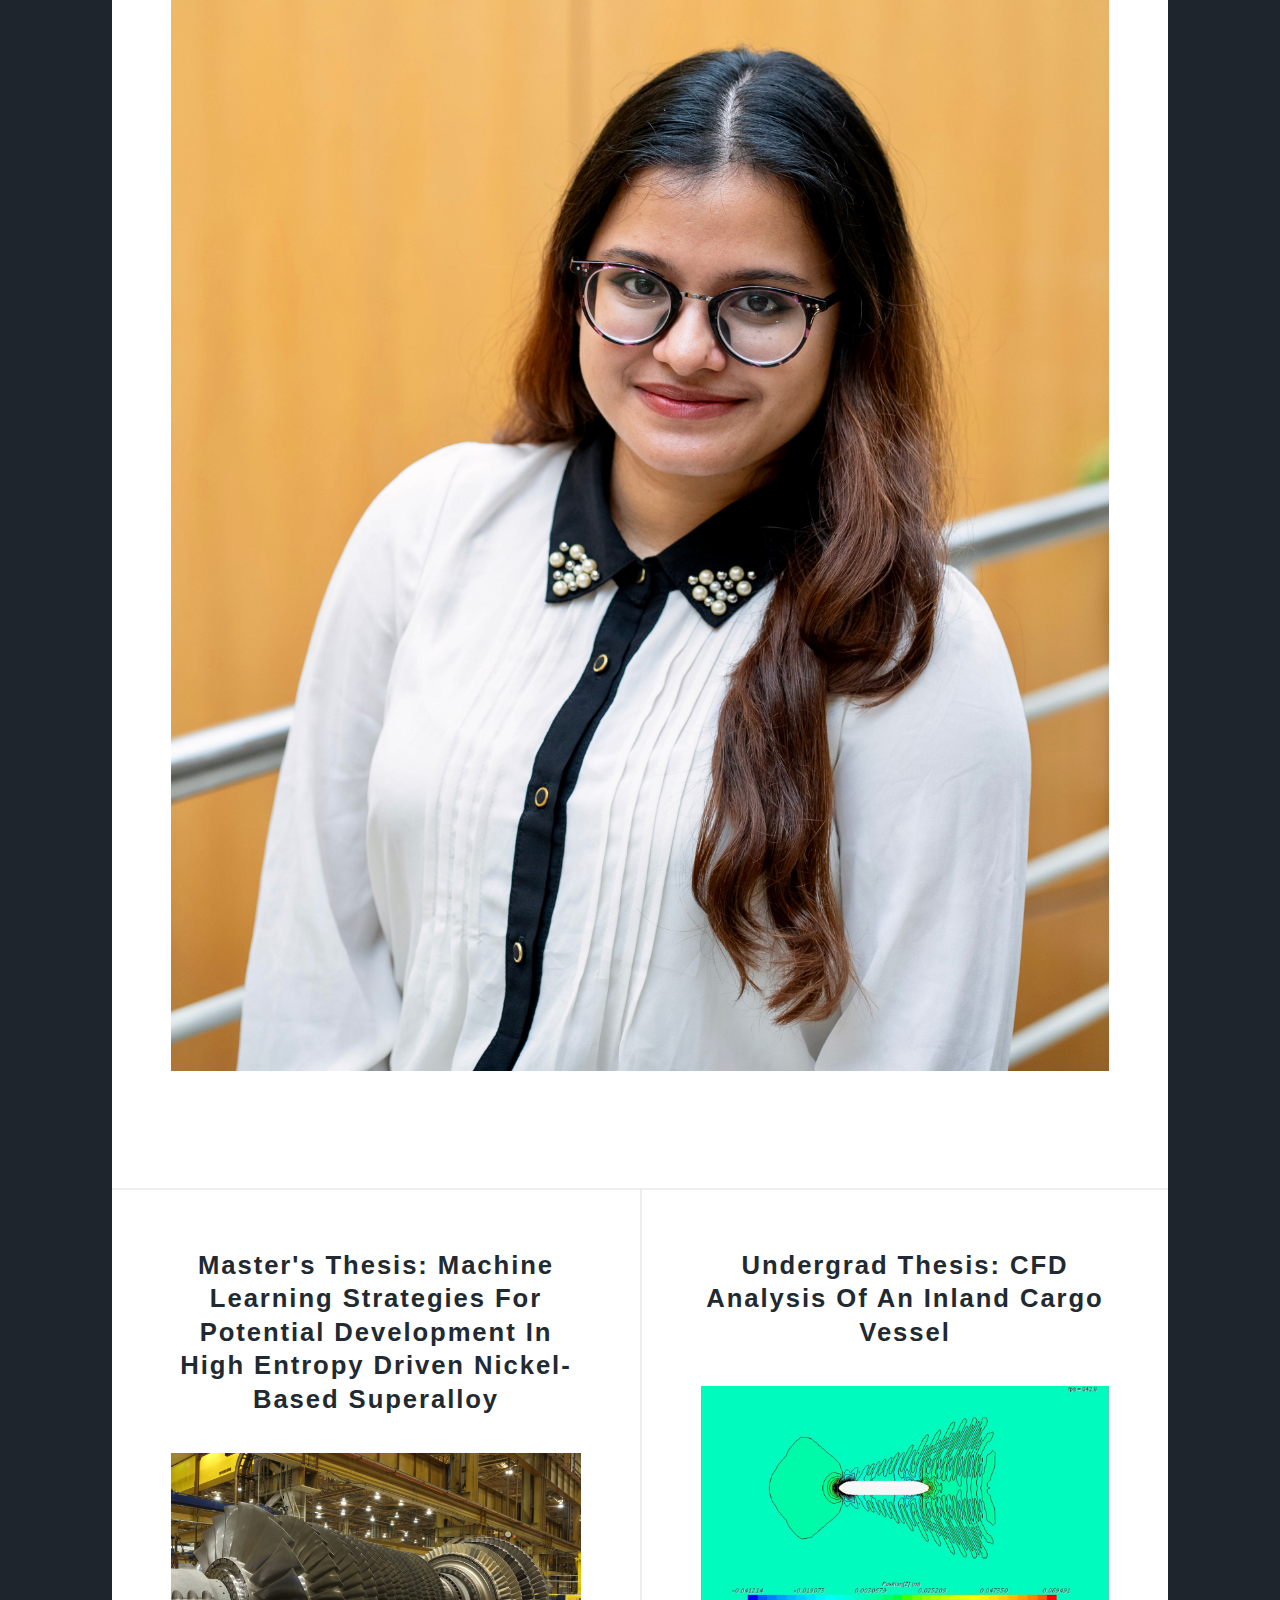
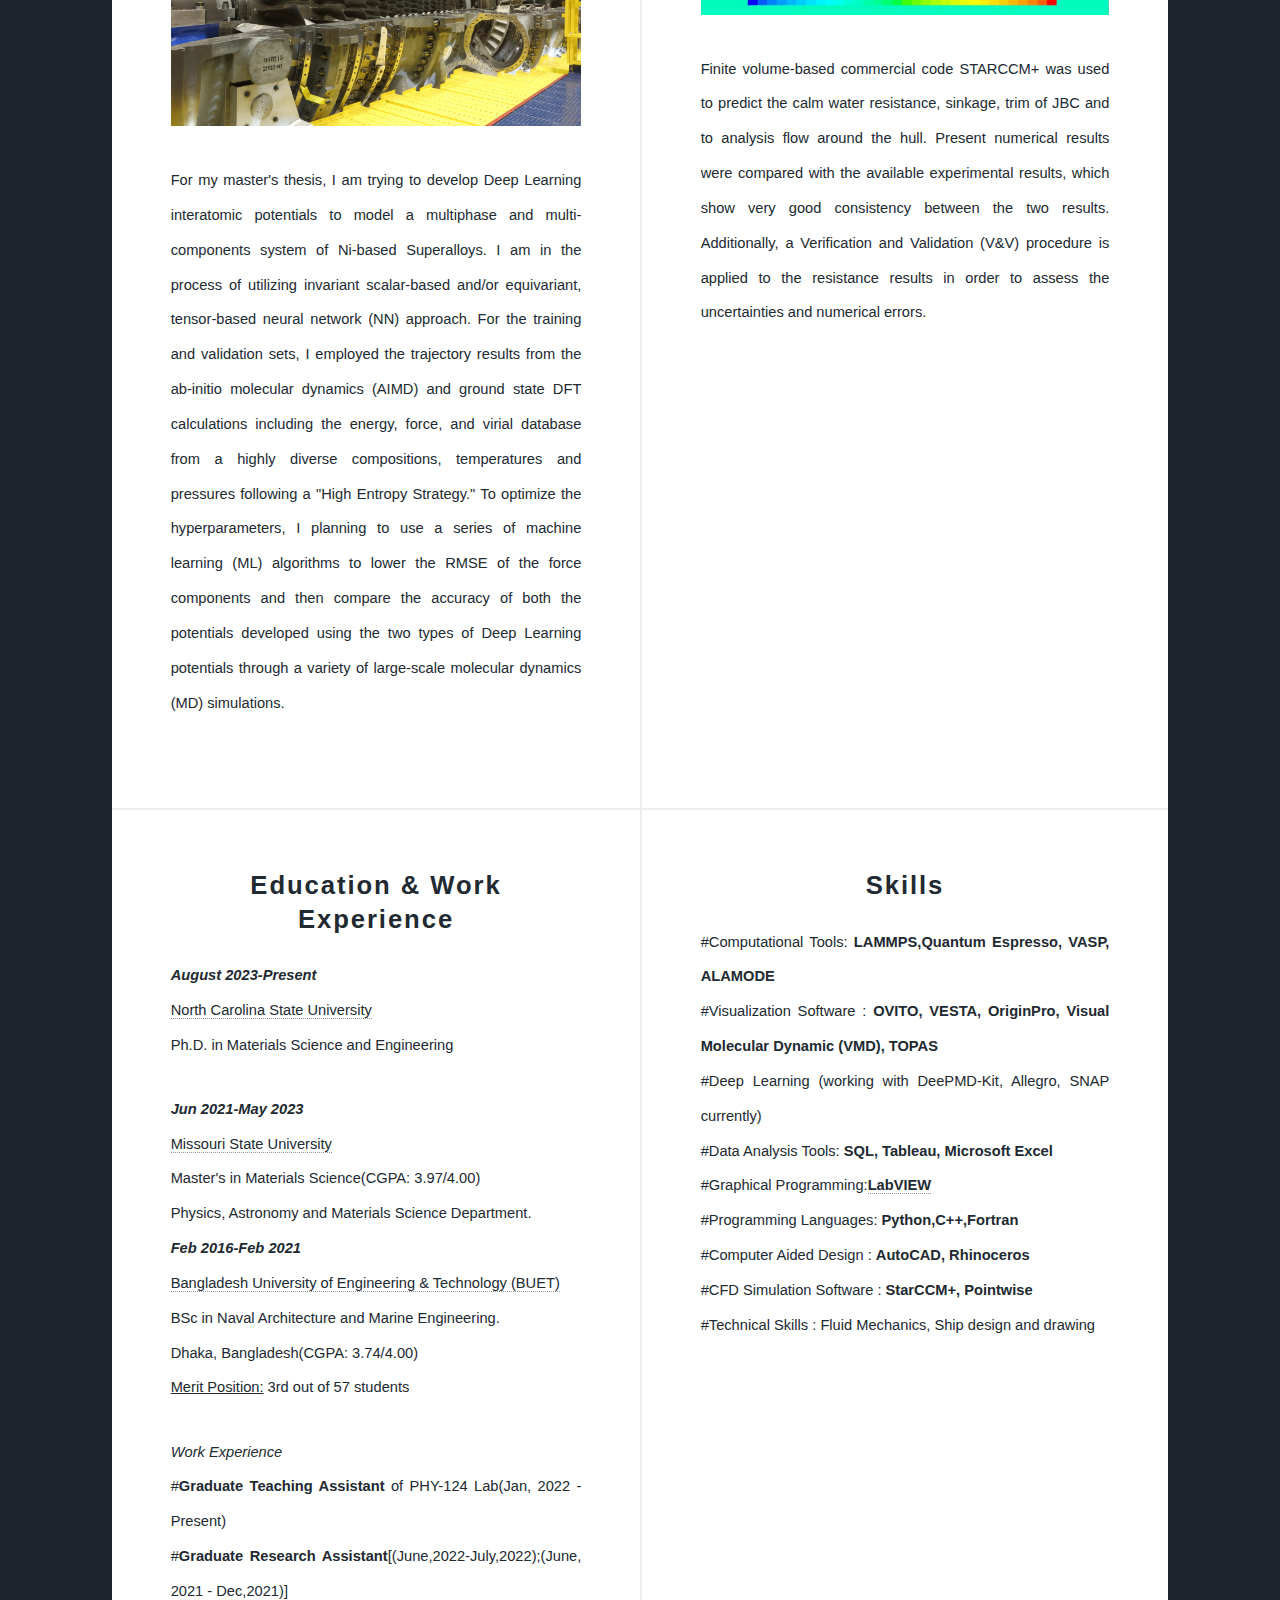
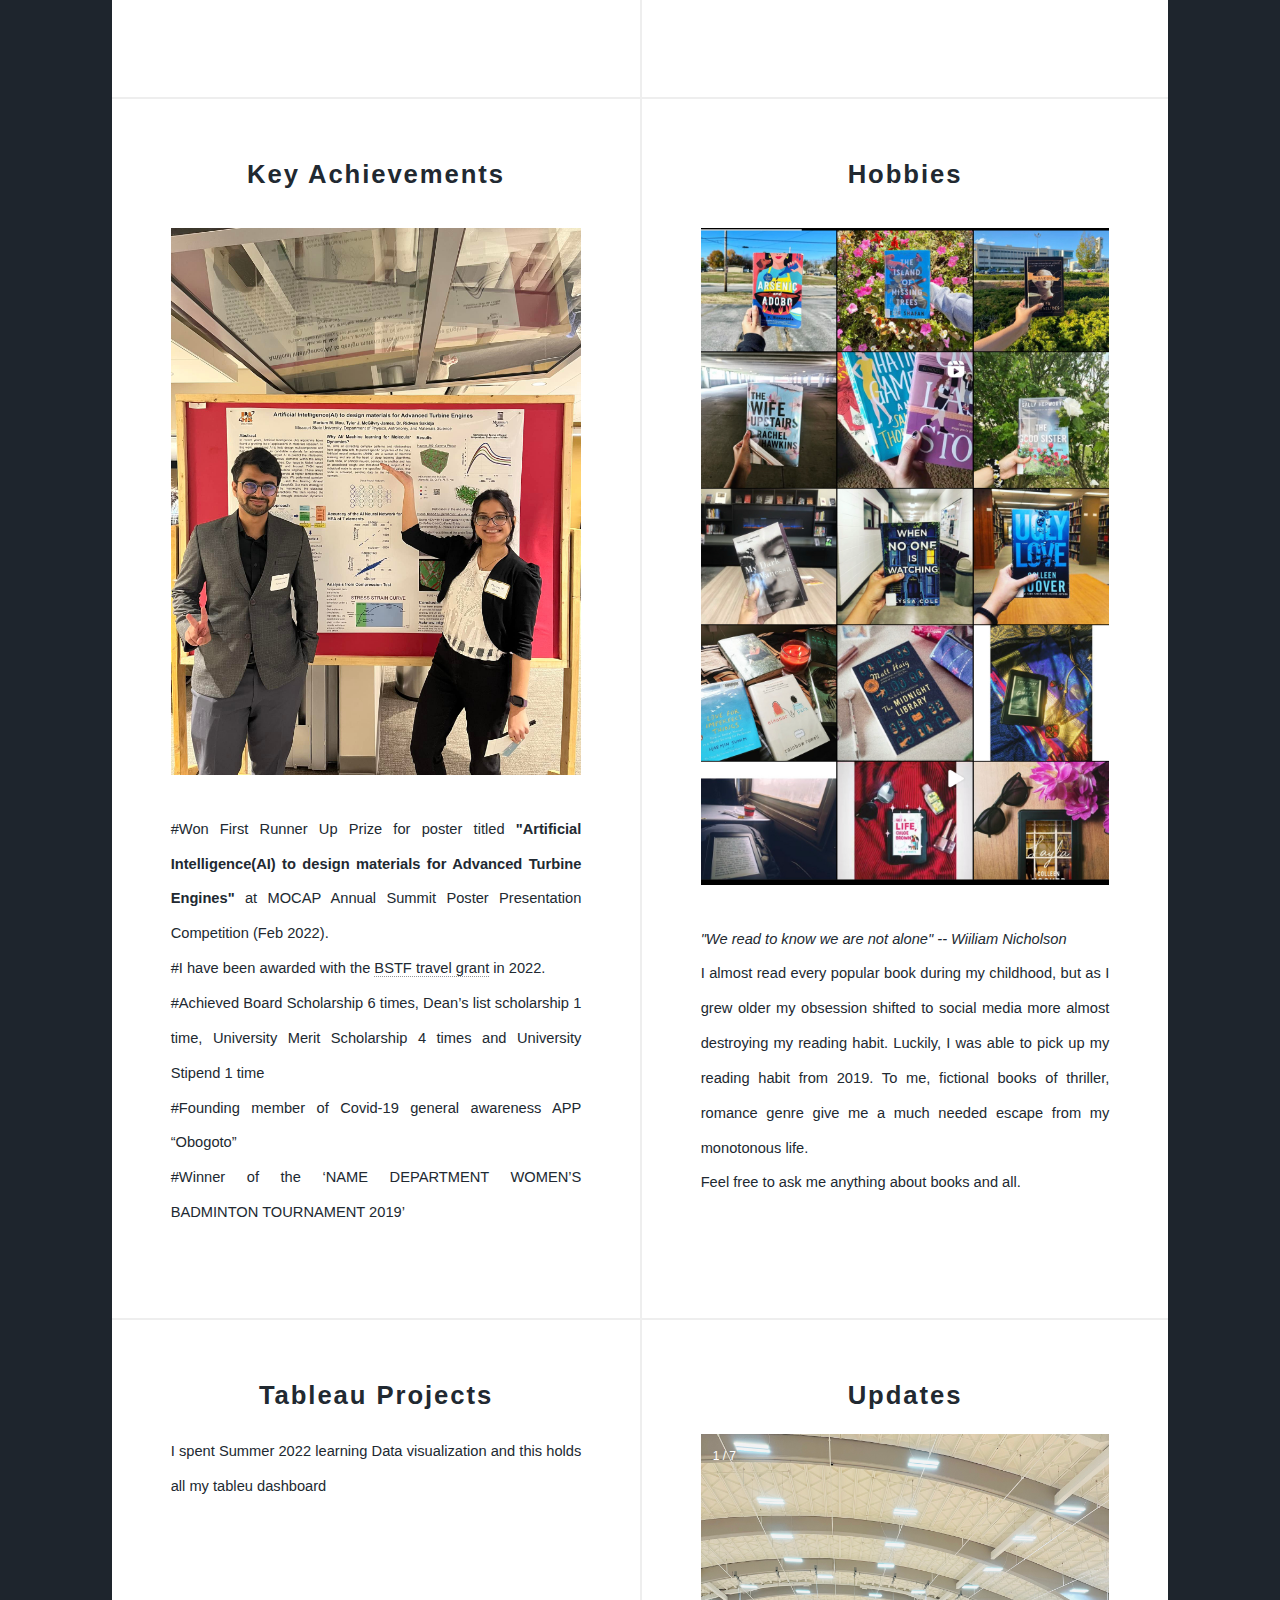
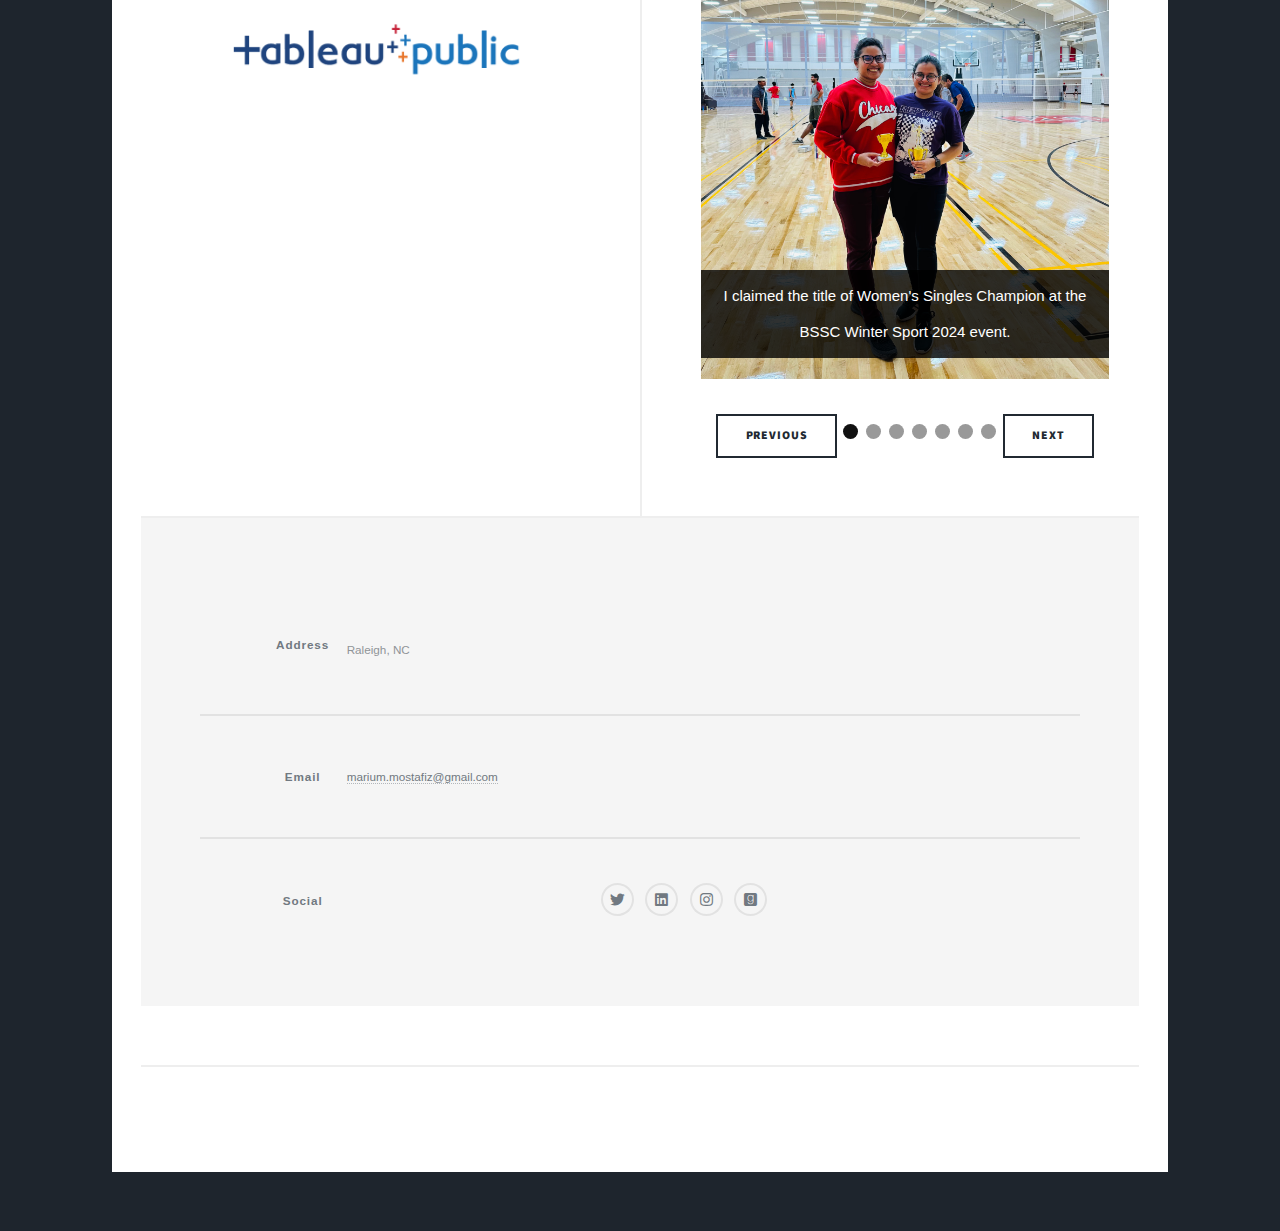
==== commit e45f70db: "Update index.html" ====
--- a/index.html
+++ b/index.html
@@ -262,7 +262,7 @@
         transition: 0.6s ease;
         border-radius: 0 3px 3px 0;
         user-select: none;
-	bottom: 40px;
+	bottom: 50px;
       }
       /* Position the "next button" to the right */
       .next {
@@ -281,7 +281,7 @@
         padding: 8px 12px;
         position: absolute;
 	background-color: rgba(0,0,0,0.8);
-        bottom: 20px;
+        bottom: 100px;
         width: 100%;
         text-align: center;
       }
